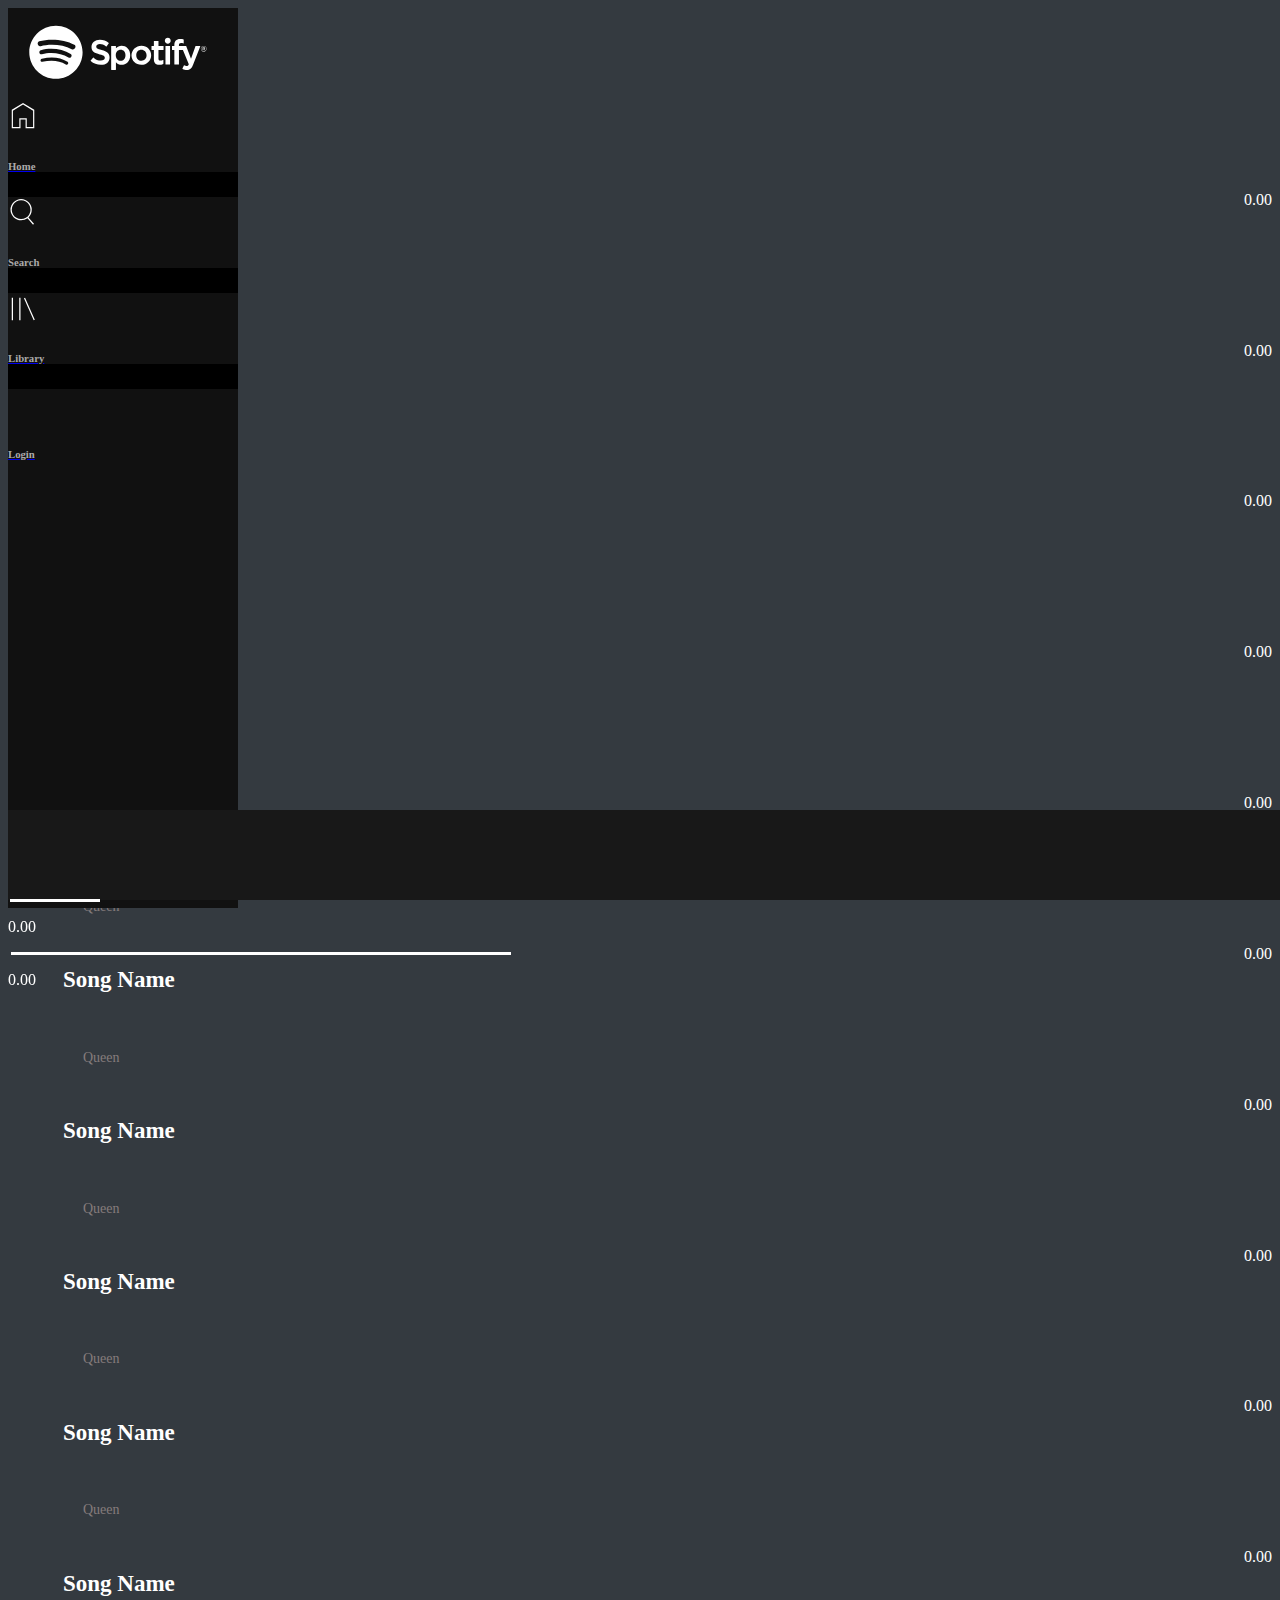
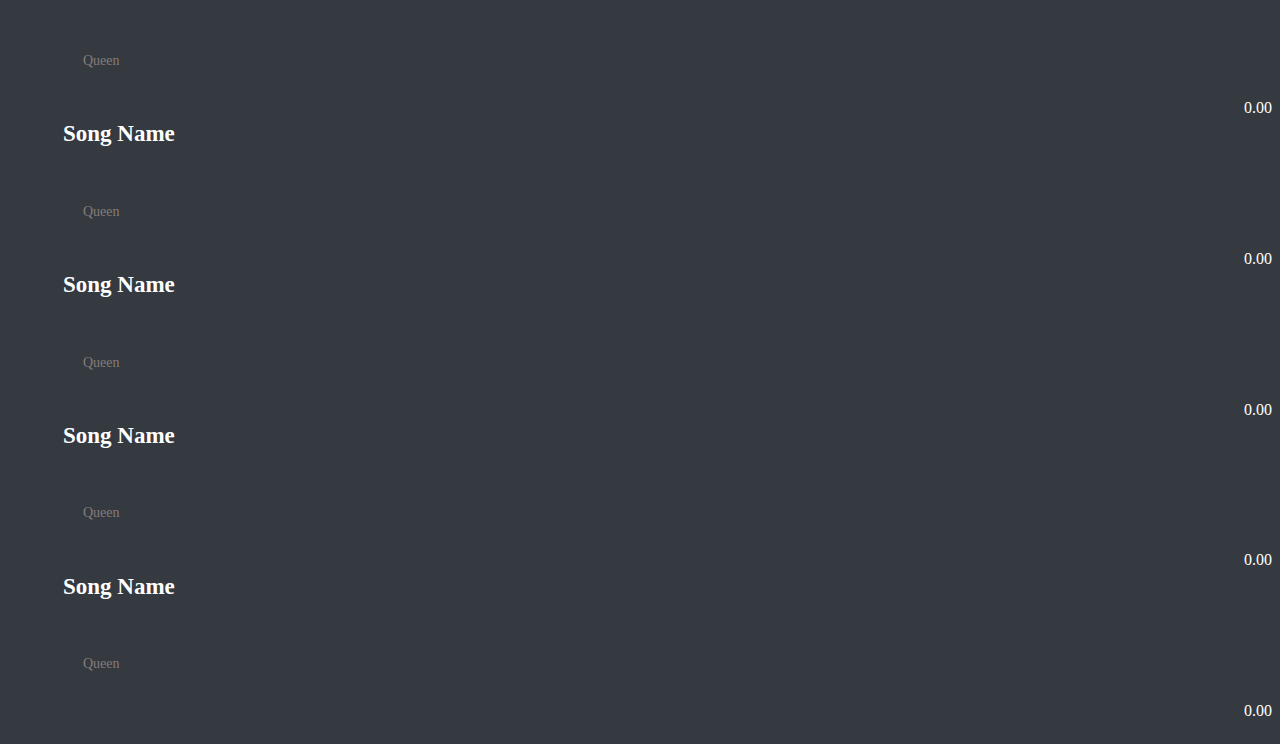
==== album.html @ adc25303 "Update album.html" ====
<!DOCTYPE html>
<html lang="en">
  <head>
    <meta charset="utf-8" />
    <meta
      name="viewport"
      content="width=device-width, initial-scale=1, shrink-to-fit=no"
    />
    <meta name="description" content="" />
    <meta name="author" content="" />

    <title>Albums</title>

    <link
      rel="stylesheet"
      href="https://cdn.jsdelivr.net/npm/bootstrap@4.5.3/dist/css/bootstrap.min.css"
      integrity="sha384-TX8t27EcRE3e/ihU7zmQxVncDAy5uIKz4rEkgIXeMed4M0jlfIDPvg6uqKI2xXr2"
      crossorigin="anonymous"
    />
    <link
      rel="stylesheet"
      href="https://use.fontawesome.com/releases/v5.15.1/css/all.css"
      integrity="sha384-vp86vTRFVJgpjF9jiIGPEEqYqlDwgyBgEF109VFjmqGmIY/Y4HV4d3Gp2irVfcrp"
      crossorigin="anonymous"
    />
    <link rel="stylesheet" href="assets/sidebar-styles.css" />
    <link rel="stylesheet" href="assets/album.css" />
    <link rel="stylesheet" href="assets/footer.css" />

    <link
      rel="icon"
      sizes="32x32"
      type="image/png"
      href="https://open.scdn.co/cdn/images/favicon32.a19b4f5b.png"
    />
  </head>
  <body>
    <div class="d-flex" id="wrapper">
      <!--Sidebar-->
      <div class="bg" id="sidebar-wrapper">
        <div class="sidebar-heading d-flex justify-content-left py-3">
          <svg viewBox="0 0 1134 340" width="180" height="60">
            <path
              d="M8 171c0 92 76 168 168 168s168-76 168-168S268 4 176 4 8 79 8 171zm230 78c-39-24-89-30-147-17-14 2-16-18-4-20 64-15 118-8 162 19 11 7 0 24-11 18zm17-45c-45-28-114-36-167-20-17 5-23-21-7-25 61-18 136-9 188 23 14 9 0 31-14 22zM80 133c-17 6-28-23-9-30 59-18 159-15 221 22 17 9 1 37-17 27-54-32-144-35-195-19zm379 91c-17 0-33-6-47-20-1 0-1 1-1 1l-16 19c-1 1-1 2 0 3 18 16 40 24 64 24 34 0 55-19 55-47 0-24-15-37-50-46-29-7-34-12-34-22s10-16 23-16 25 5 39 15c0 0 1 1 2 1s1-1 1-1l14-20c1-1 1-1 0-2-16-13-35-20-56-20-31 0-53 19-53 46 0 29 20 38 52 46 28 6 32 12 32 22 0 11-10 17-25 17zm95-77v-13c0-1-1-2-2-2h-26c-1 0-2 1-2 2v147c0 1 1 2 2 2h26c1 0 2-1 2-2v-46c10 11 21 16 36 16 27 0 54-21 54-61s-27-60-54-60c-15 0-26 5-36 17zm30 78c-18 0-31-15-31-35s13-34 31-34 30 14 30 34-12 35-30 35zm68-34c0 34 27 60 62 60s62-27 62-61-26-60-61-60-63 27-63 61zm30-1c0-20 13-34 32-34s33 15 33 35-13 34-32 34-33-15-33-35zm140-58v-29c0-1 0-2-1-2h-26c-1 0-2 1-2 2v29h-13c-1 0-2 1-2 2v22c0 1 1 2 2 2h13v58c0 23 11 35 34 35 9 0 18-2 25-6 1 0 1-1 1-2v-21c0-1 0-2-1-2h-2c-5 3-11 4-16 4-8 0-12-4-12-12v-54h30c1 0 2-1 2-2v-22c0-1-1-2-2-2h-30zm129-3c0-11 4-15 13-15 5 0 10 0 15 2h1s1-1 1-2V93c0-1 0-2-1-2-5-2-12-3-22-3-24 0-36 14-36 39v5h-13c-1 0-2 1-2 2v22c0 1 1 2 2 2h13v89c0 1 1 2 2 2h26c1 0 1-1 1-2v-89h25l37 89c-4 9-8 11-14 11-5 0-10-1-15-4h-1l-1 1-9 19c0 1 0 3 1 3 9 5 17 7 27 7 19 0 30-9 39-33l45-116v-2c0-1-1-1-2-1h-27c-1 0-1 1-1 2l-28 78-30-78c0-1-1-2-2-2h-44v-3zm-83 3c-1 0-2 1-2 2v113c0 1 1 2 2 2h26c1 0 1-1 1-2V134c0-1 0-2-1-2h-26zm-6-33c0 10 9 19 19 19s18-9 18-19-8-18-18-18-19 8-19 18zm245 69c10 0 19-8 19-18s-9-18-19-18-18 8-18 18 8 18 18 18zm0-34c9 0 17 7 17 16s-8 16-17 16-16-7-16-16 7-16 16-16zm4 18c3-1 5-3 5-6 0-4-4-6-8-6h-8v19h4v-6h4l4 6h5zm-3-9c2 0 4 1 4 3s-2 3-4 3h-4v-6h4z"
              fill="white"
            ></path>
          </svg>
        </div>
        <div class="list-group list-group-flush">
          <div class="list-group-item list-item bg d-flex justify-content-left">
            <svg class="pb-1 mr-3" viewBox="0 0 512 512" width="30" height="30">
              <path
                d="M 256.274 60.84 L 84.324 166.237 L 84.324 443.063 L 193.27 443.063 L 193.27 293.73 L 320.228 293.73 L 320.228 443.063 L 428.222 443.063 L 428.222 165.476 L 256.274 60.84 Z M 256.274 35.95 L 448.452 149.145 L 448.452 464.395 L 300 464.395 L 300 315.062 L 213.499 315.062 L 213.499 464.395 L 64.095 464.395 L 64.095 150.161 L 256.274 35.95 Z"
                fill="white"
              ></path>
            </svg>
            <a href="index.html"><h6>Home</h6></a>
          </div>
          <div class="list-group-item list-item bg d-flex justify-content-left">
            <svg class="pb-1 mr-3" viewBox="0 0 512 512" width="30" height="30">
              <path
                d="M349.714 347.937l93.714 109.969-16.254 13.969-93.969-109.969q-48.508 36.825-109.207 36.825-36.826 0-70.476-14.349t-57.905-38.603-38.603-57.905-14.349-70.476 14.349-70.476 38.603-57.905 57.905-38.603 70.476-14.349 70.476 14.349 57.905 38.603 38.603 57.905 14.349 70.476q0 37.841-14.73 71.619t-40.889 58.921zM224 377.397q43.428 0 80.254-21.461t58.286-58.286 21.461-80.254-21.461-80.254-58.286-58.285-80.254-21.46-80.254 21.46-58.285 58.285-21.46 80.254 21.46 80.254 58.285 58.286 80.254 21.461z"
                fill="white"
              ></path>
            </svg>
            <h6>Search</h6>
          </div>
          <div class="list-group-item list-item bg d-flex justify-content-left">
            <svg class="pb-1 mr-3" viewBox="0 0 512 512" width="30" height="30">
              <path
                d="M291.301 81.778l166.349 373.587-19.301 8.635-166.349-373.587zM64 463.746v-384h21.334v384h-21.334zM192 463.746v-384h21.334v384h-21.334z"
                fill="white"
              ></path>
            </svg>
            <a href="album.html"><h6>Library</h6></a>
          </div>
          <div class="list-group-item list-item bg d-flex justify-content-left">
            <svg class="pb-1 mr-3" viewBox="0 0 512 512" width="30" height="30">
              <!--placeholder for alignment-->
              <!--path 
                    d="M291.301 81.778l166.349 373.587-19.301 8.635-166.349-373.587zM64 463.746v-384h21.334v384h-21.334zM192 463.746v-384h21.334v384h-21.334z"
                    fill="white"
                  ></path-->
            </svg>
            <a href="form.html"><h6>Login</h6></a>
          </div>
        </div>
      </div>
      <!--endSidebar-->

      <!--mainPage-->

      <div class="container">
        <div class="row ml-5">
          <div class="col-5 ml-5 mt-5">
            <div class="row">
              <div class="col albumCover" style="text-align: center">
                <img
                  src="https://placehold.it/300x300"
                  style="box-shadow: 3px 3px 3px 3px rgb(72, 235, 181)"
                />
                <h2>Queen II <br />(Delux edition 2012)</h2>
                <p style="font-size: 14px; color: #5b615e">Queen</p>
                <button class="button1">Play</button>
                <p style="font-size: 14px; color: #5b615e">1974-26 songs</p>
                <div class="d-inline-flex">
                  <i class="far fa-heart mr-3"></i>
                  <i class="far fa-comment-dots"></i>
                </div>
              </div>
            </div>
          </div>

          <div class="col-5 ml-5 mt-5">
            <ul>
              <li>
                <div class="music-title">
                  <i class="fas fa-music"></i>
                  <h5>Song Name</h5>
                </div>
                <p class="queen">Queen</p>
                <p class="mins">0.00</p>
              </li>
              <li>
                <div class="music-title">
                  <i class="fas fa-music"></i>
                  <h5>Song Name</h5>
                </div>
                <p class="queen">Queen</p>
                <p class="mins">0.00</p>
              </li>
              <li>
                <div class="music-title">
                  <i class="fas fa-music"></i>
                  <h5>Song Name</h5>
                </div>
                <p class="queen">Queen</p>
                <p class="mins">0.00</p>
              </li>
              <li>
                <div class="music-title">
                  <i class="fas fa-music"></i>
                  <h5>Song Name</h5>
                </div>
                <p class="queen">Queen</p>
                <p class="mins">0.00</p>
              </li>
              <li>
                <div class="music-title">
                  <i class="fas fa-music"></i>
                  <h5>Song Name</h5>
                </div>
                <p class="queen">Queen</p>
                <p class="mins">0.00</p>
              </li>
              <li>
                <div class="music-title">
                  <i class="fas fa-music"></i>
                  <h5>Song Name</h5>
                </div>
                <p class="queen">Queen</p>
                <p class="mins">0.00</p>
              </li>
              <li>
                <div class="music-title">
                  <i class="fas fa-music"></i>
                  <h5>Song Name</h5>
                </div>
                <p class="queen">Queen</p>
                <p class="mins">0.00</p>
              </li>
              <li>
                <div class="music-title">
                  <i class="fas fa-music"></i>
                  <h5>Song Name</h5>
                </div>
                <p class="queen">Queen</p>
                <p class="mins">0.00</p>
              </li>
              <li>
                <div class="music-title">
                  <i class="fas fa-music"></i>
                  <h5>Song Name</h5>
                </div>
                <p class="queen">Queen</p>
                <p class="mins">0.00</p>
              </li>
              <li>
                <div class="music-title">
                  <i class="fas fa-music"></i>
                  <h5>Song Name</h5>
                </div>
                <p class="queen">Queen</p>
                <p class="mins">0.00</p>
              </li>
              <li>
                <div class="music-title">
                  <i class="fas fa-music"></i>
                  <h5>Song Name</h5>
                </div>
                <p class="queen">Queen</p>
                <p class="mins">0.00</p>
              </li>
              <li>
                <div class="music-title">
                  <i class="fas fa-music"></i>
                  <h5>Song Name</h5>
                </div>
                <p class="queen">Queen</p>
                <p class="mins">0.00</p>
              </li>
              <li>
                <div class="music-title">
                  <i class="fas fa-music"></i>
                  <h5>Song Name</h5>
                </div>
                <p class="queen">Queen</p>
                <p class="mins">0.00</p>
              </li>
              <li>
                <div class="music-title">
                  <i class="fas fa-music"></i>
                  <h5>Song Name</h5>
                </div>
                <p class="queen">Queen</p>
                <p class="mins">0.00</p>
              </li>
              <li>
                <div class="music-title">
                  <i class="fas fa-music"></i>
                  <h5>Song Name</h5>
                </div>
                <p class="queen">Queen</p>
                <p class="mins">0.00</p>
              </li>
            </ul>
          </div>
        </div>
      </div>
    </div>

    <!--end mainPage-->

    <!--#region footer-->
    <section class="footer-player pt-3">
      <div class="d-flex flex-row justify-content-around mb-0">
        <div class="d-inline-flex p-0 ml-0 mr-auto sneaky">
          <button class="player-buttons">
            <i class="fas fa-volume-up"></i>
          </button>
          <hr class="volume" />
        </div>
        <div class="p-0 align-top">
          <button class="player-buttons">
            <i class="fas fa-random mr-3"></i>
          </button>
          <button class="player-buttons">
            <i class="fas fa-step-backward mr-3"></i>
          </button>
          <button class="player-buttons">
            <i class="far fa-play-circle fa-2x mr-3"></i>
          </button>
          <button class="player-buttons">
            <i class="fas fa-step-forward mr-3"></i>
          </button>
          <button class="player-buttons">
            <i class="fas fa-redo-alt mr-3"></i>
          </button>
        </div>
        <div class="d-inline-flex p-0 pt-2 mr-2 ml-auto">
          <button class="player-buttons">
            <i class="fas fa-volume-up"></i>
          </button>
          <div class="volume"></div>
        </div>
      </div>

      <div class="d-flex flex-row justify-content-center mb-0">
        <div class="p-0 d-inline-flex">
          <p>0.00</p>
          <div class="music-length"></div>
          <p>0.00</p>
        </div>
      </div>
    </section>
    <!--#endregion-->
  </body>
</html>
---- assets/sidebar-styles.css ----
#wrapper {
  overflow-x: hidden;
}

#sidebar-wrapper {
  min-height: 100vh;
  margin-left: -15rem;
  -webkit-transition: margin 0.25s ease-out;
  -moz-transition: margin 0.25s ease-out;
  -o-transition: margin 0.25s ease-out;
  transition: margin 0.25s ease-out;
}

#sidebar-wrapper .sidebar-heading {
  padding: 0.875rem 1.25rem;
  font-size: 1.2rem;
}

#sidebar-wrapper .list-group {
  width: 230px;
}

#page-content-wrapper {
  min-width: 100vw;
}

#wrapper.toggled #sidebar-wrapper {
  margin-left: 0;
}

.list-item:hover {
  border-left: 5px solid #1db954;
}
.bg {
  background-color: #111111 !important;
}

@media (min-width: 768px) {
  #sidebar-wrapper {
    margin-left: 0;
  }

  #page-content-wrapper {
    min-width: 0;
    width: 100%;
  }

  #wrapper.toggled #sidebar-wrapper {
    margin-left: -227px;
  }
}

h6 {
  color: #aba9a9;
}
---- assets/album.css ----
body {
  background-color: #343a40;
}

.list-group-flush,
.list-group-item {
  background-color: black;
  color: white;
}
.music-title {
  display: inline-flex;
}
h2 {
  margin-top: 20px;
  color: rgb(72, 235, 181);
  font-family: fangsong;
  text-shadow: 2px 2px 2px 2px black;
}
ul {
  list-style-type: none;
  color: white;
  font-family: "Font Awesome 5 Free";
  font-size: 15;
}

.button1 {
  width: 250px;
  height: 50px;
  background-color: #288f30;
  border-radius: 20px;
  color: white;
  margin-bottom: 15px;
  transition: 0.5s;
}
.button1:hover {
  background-color: #1d5321;
}
h5 {
  color: rgb(255, 255, 255);
  font-size: 23px;
  transition: 0.3s;
}
h5:hover {
  opacity: 1;
  color: rgb(72, 235, 181);
}

.fas {
  margin-top: 9px;
  margin-right: 15px;
}
.queen {
  font-size: 14px;
  color: #857c7c;
  margin-left: 35px;
}
.mins {
  float: right;
}

/**
 * do not remove
*/

#sidebar-wrapper {
  position: fixed;
}
.albumCover {
  position: fixed;
  margin-left: -430px;
}
---- assets/footer.css ----
/*region footer-player*/
.footer-player {
  position: fixed;
  bottom: 0;
  height: 10vh;
  width: 100%;
  color: white;
  background-color: #181818;
}
.player-buttons {
  /*margin-top: 1rem;*/
  border: none;
  background-color: #181818;
  color: white;
}
/*#region sneaky*/
/* not proud of this but it gets the job done*/
.sneaky {
  opacity: 0;
}

.sneaky * {
  pointer-events: none;
}
/*#endregion**********************************/
.music-length {
  height: 3px;
  width: 500px;
  background-color: white;
  margin-top: 11px;
  margin-right: 3px;
  margin-left: 3px;
}
.volume {
  height: 3px;
  width: 90px;
  background-color: white;
  margin-top: 11px;
  margin-right: 2px;
  margin-left: 2px;
}

h6 {
  color: #aba9a9;
}
/*endregion*/
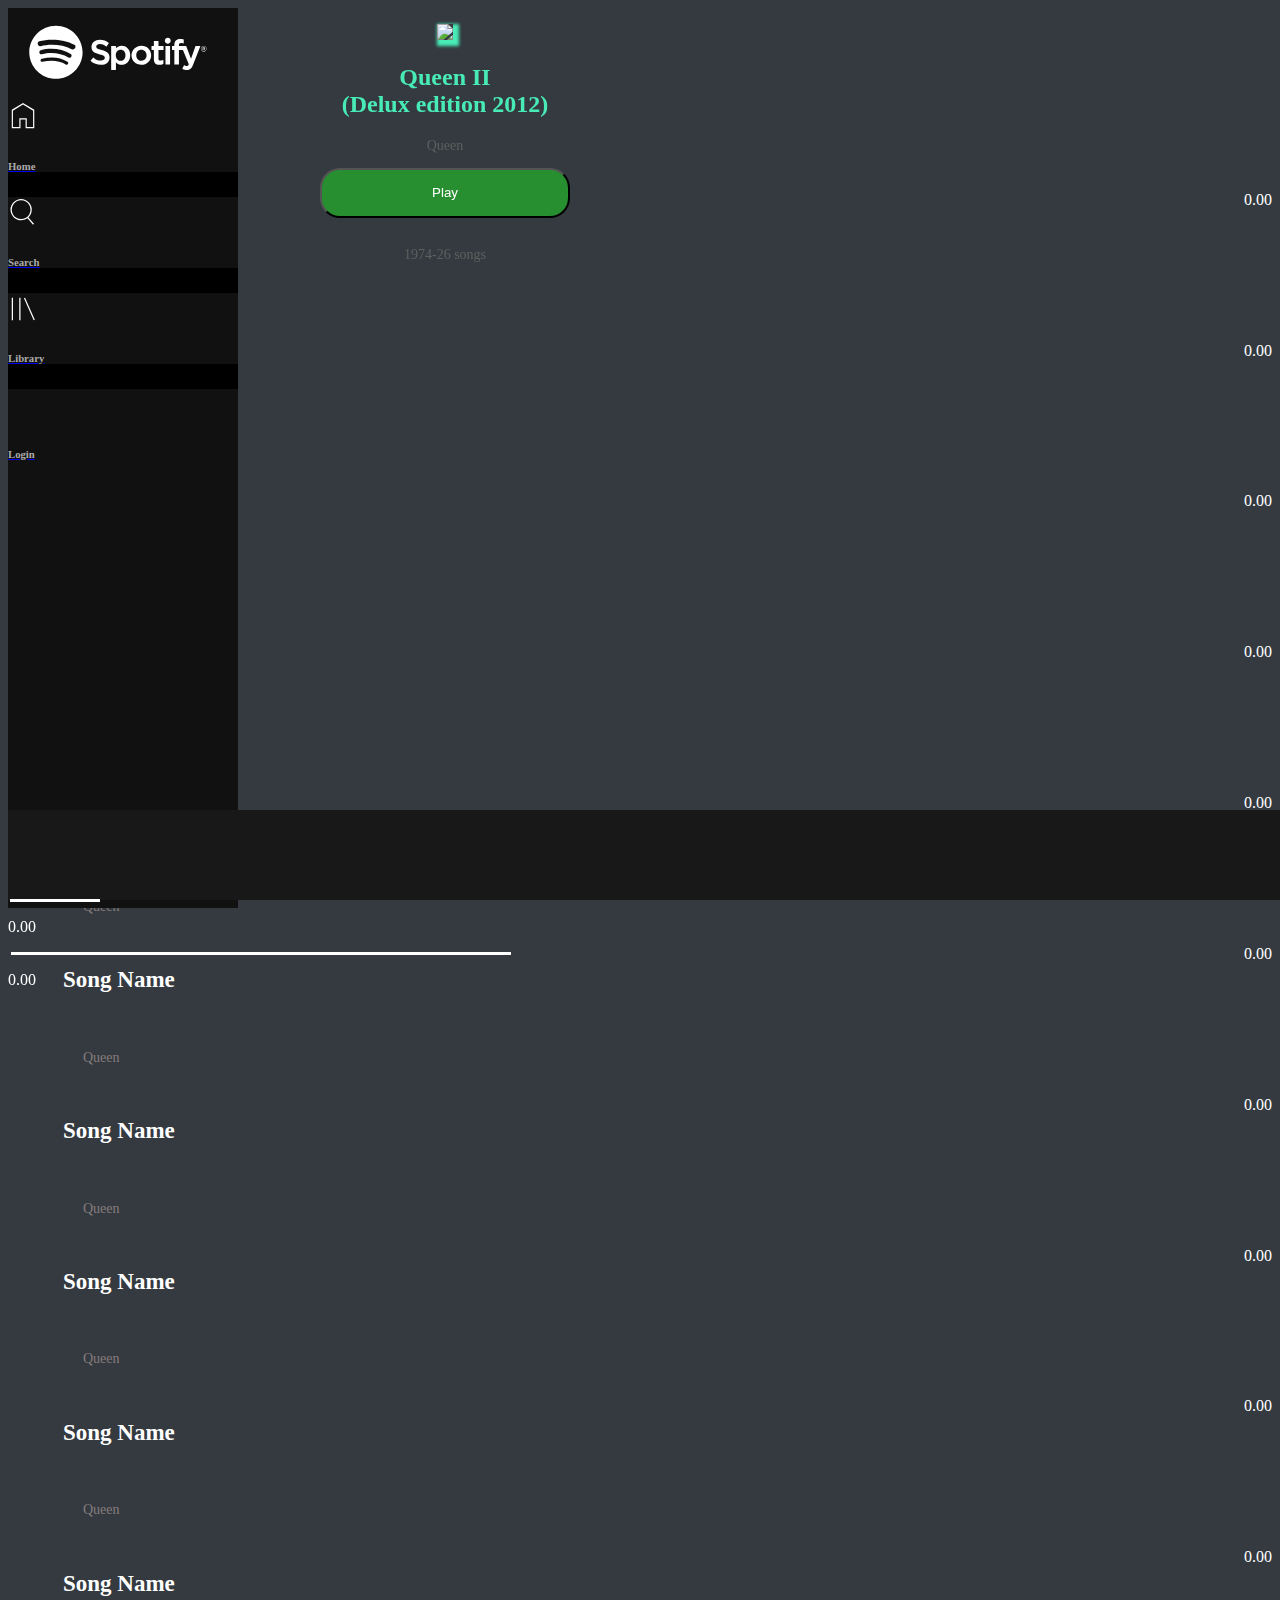
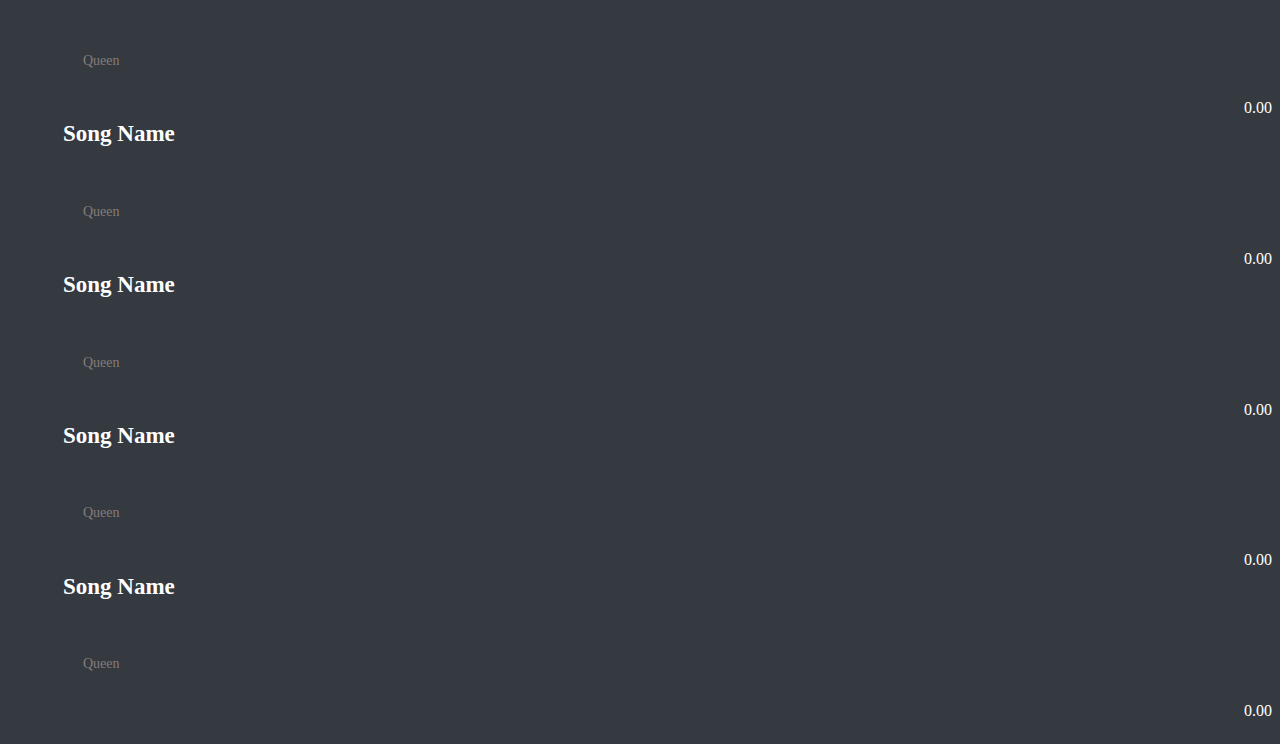
==== commit ed2583e6: "fixed the B.F.D." ====
--- a/album.html
+++ b/album.html
@@ -1,288 +1,288 @@
 <!DOCTYPE html>
 <html lang="en">
-  <head>
-    <meta charset="utf-8" />
-    <meta
-      name="viewport"
-      content="width=device-width, initial-scale=1, shrink-to-fit=no"
-    />
-    <meta name="description" content="" />
-    <meta name="author" content="" />
-
-    <title>Albums</title>
-
-    <link
-      rel="stylesheet"
-      href="https://cdn.jsdelivr.net/npm/bootstrap@4.5.3/dist/css/bootstrap.min.css"
-      integrity="sha384-TX8t27EcRE3e/ihU7zmQxVncDAy5uIKz4rEkgIXeMed4M0jlfIDPvg6uqKI2xXr2"
-      crossorigin="anonymous"
-    />
-    <link
-      rel="stylesheet"
-      href="https://use.fontawesome.com/releases/v5.15.1/css/all.css"
-      integrity="sha384-vp86vTRFVJgpjF9jiIGPEEqYqlDwgyBgEF109VFjmqGmIY/Y4HV4d3Gp2irVfcrp"
-      crossorigin="anonymous"
-    />
-    <link rel="stylesheet" href="assets/sidebar-styles.css" />
-    <link rel="stylesheet" href="assets/album.css" />
-    <link rel="stylesheet" href="assets/footer.css" />
-
-    <link
-      rel="icon"
-      sizes="32x32"
-      type="image/png"
-      href="https://open.scdn.co/cdn/images/favicon32.a19b4f5b.png"
-    />
-  </head>
-  <body>
-    <div class="d-flex" id="wrapper">
-      <!--Sidebar-->
-      <div class="bg" id="sidebar-wrapper">
-        <div class="sidebar-heading d-flex justify-content-left py-3">
-          <svg viewBox="0 0 1134 340" width="180" height="60">
-            <path
-              d="M8 171c0 92 76 168 168 168s168-76 168-168S268 4 176 4 8 79 8 171zm230 78c-39-24-89-30-147-17-14 2-16-18-4-20 64-15 118-8 162 19 11 7 0 24-11 18zm17-45c-45-28-114-36-167-20-17 5-23-21-7-25 61-18 136-9 188 23 14 9 0 31-14 22zM80 133c-17 6-28-23-9-30 59-18 159-15 221 22 17 9 1 37-17 27-54-32-144-35-195-19zm379 91c-17 0-33-6-47-20-1 0-1 1-1 1l-16 19c-1 1-1 2 0 3 18 16 40 24 64 24 34 0 55-19 55-47 0-24-15-37-50-46-29-7-34-12-34-22s10-16 23-16 25 5 39 15c0 0 1 1 2 1s1-1 1-1l14-20c1-1 1-1 0-2-16-13-35-20-56-20-31 0-53 19-53 46 0 29 20 38 52 46 28 6 32 12 32 22 0 11-10 17-25 17zm95-77v-13c0-1-1-2-2-2h-26c-1 0-2 1-2 2v147c0 1 1 2 2 2h26c1 0 2-1 2-2v-46c10 11 21 16 36 16 27 0 54-21 54-61s-27-60-54-60c-15 0-26 5-36 17zm30 78c-18 0-31-15-31-35s13-34 31-34 30 14 30 34-12 35-30 35zm68-34c0 34 27 60 62 60s62-27 62-61-26-60-61-60-63 27-63 61zm30-1c0-20 13-34 32-34s33 15 33 35-13 34-32 34-33-15-33-35zm140-58v-29c0-1 0-2-1-2h-26c-1 0-2 1-2 2v29h-13c-1 0-2 1-2 2v22c0 1 1 2 2 2h13v58c0 23 11 35 34 35 9 0 18-2 25-6 1 0 1-1 1-2v-21c0-1 0-2-1-2h-2c-5 3-11 4-16 4-8 0-12-4-12-12v-54h30c1 0 2-1 2-2v-22c0-1-1-2-2-2h-30zm129-3c0-11 4-15 13-15 5 0 10 0 15 2h1s1-1 1-2V93c0-1 0-2-1-2-5-2-12-3-22-3-24 0-36 14-36 39v5h-13c-1 0-2 1-2 2v22c0 1 1 2 2 2h13v89c0 1 1 2 2 2h26c1 0 1-1 1-2v-89h25l37 89c-4 9-8 11-14 11-5 0-10-1-15-4h-1l-1 1-9 19c0 1 0 3 1 3 9 5 17 7 27 7 19 0 30-9 39-33l45-116v-2c0-1-1-1-2-1h-27c-1 0-1 1-1 2l-28 78-30-78c0-1-1-2-2-2h-44v-3zm-83 3c-1 0-2 1-2 2v113c0 1 1 2 2 2h26c1 0 1-1 1-2V134c0-1 0-2-1-2h-26zm-6-33c0 10 9 19 19 19s18-9 18-19-8-18-18-18-19 8-19 18zm245 69c10 0 19-8 19-18s-9-18-19-18-18 8-18 18 8 18 18 18zm0-34c9 0 17 7 17 16s-8 16-17 16-16-7-16-16 7-16 16-16zm4 18c3-1 5-3 5-6 0-4-4-6-8-6h-8v19h4v-6h4l4 6h5zm-3-9c2 0 4 1 4 3s-2 3-4 3h-4v-6h4z"
-              fill="white"
-            ></path>
-          </svg>
-        </div>
-        <div class="list-group list-group-flush">
-          <div class="list-group-item list-item bg d-flex justify-content-left">
-            <svg class="pb-1 mr-3" viewBox="0 0 512 512" width="30" height="30">
-              <path
-                d="M 256.274 60.84 L 84.324 166.237 L 84.324 443.063 L 193.27 443.063 L 193.27 293.73 L 320.228 293.73 L 320.228 443.063 L 428.222 443.063 L 428.222 165.476 L 256.274 60.84 Z M 256.274 35.95 L 448.452 149.145 L 448.452 464.395 L 300 464.395 L 300 315.062 L 213.499 315.062 L 213.499 464.395 L 64.095 464.395 L 64.095 150.161 L 256.274 35.95 Z"
-                fill="white"
-              ></path>
-            </svg>
-            <a href="index.html"><h6>Home</h6></a>
-          </div>
-          <div class="list-group-item list-item bg d-flex justify-content-left">
-            <svg class="pb-1 mr-3" viewBox="0 0 512 512" width="30" height="30">
-              <path
-                d="M349.714 347.937l93.714 109.969-16.254 13.969-93.969-109.969q-48.508 36.825-109.207 36.825-36.826 0-70.476-14.349t-57.905-38.603-38.603-57.905-14.349-70.476 14.349-70.476 38.603-57.905 57.905-38.603 70.476-14.349 70.476 14.349 57.905 38.603 38.603 57.905 14.349 70.476q0 37.841-14.73 71.619t-40.889 58.921zM224 377.397q43.428 0 80.254-21.461t58.286-58.286 21.461-80.254-21.461-80.254-58.286-58.285-80.254-21.46-80.254 21.46-58.285 58.285-21.46 80.254 21.46 80.254 58.285 58.286 80.254 21.461z"
-                fill="white"
-              ></path>
-            </svg>
-            <h6>Search</h6>
-          </div>
-          <div class="list-group-item list-item bg d-flex justify-content-left">
-            <svg class="pb-1 mr-3" viewBox="0 0 512 512" width="30" height="30">
-              <path
-                d="M291.301 81.778l166.349 373.587-19.301 8.635-166.349-373.587zM64 463.746v-384h21.334v384h-21.334zM192 463.746v-384h21.334v384h-21.334z"
-                fill="white"
-              ></path>
-            </svg>
-            <a href="album.html"><h6>Library</h6></a>
-          </div>
-          <div class="list-group-item list-item bg d-flex justify-content-left">
-            <svg class="pb-1 mr-3" viewBox="0 0 512 512" width="30" height="30">
-              <!--placeholder for alignment-->
-              <!--path 
+	<head>
+		<meta charset="utf-8" />
+		<meta
+			name="viewport"
+			content="width=device-width, initial-scale=1, shrink-to-fit=no"
+		/>
+		<meta name="description" content="" />
+		<meta name="author" content="" />
+
+		<title>Albums</title>
+
+		<link
+			rel="stylesheet"
+			href="https://cdn.jsdelivr.net/npm/bootstrap@4.5.3/dist/css/bootstrap.min.css"
+			integrity="sha384-TX8t27EcRE3e/ihU7zmQxVncDAy5uIKz4rEkgIXeMed4M0jlfIDPvg6uqKI2xXr2"
+			crossorigin="anonymous"
+		/>
+		<link
+			rel="stylesheet"
+			href="https://use.fontawesome.com/releases/v5.15.1/css/all.css"
+			integrity="sha384-vp86vTRFVJgpjF9jiIGPEEqYqlDwgyBgEF109VFjmqGmIY/Y4HV4d3Gp2irVfcrp"
+			crossorigin="anonymous"
+		/>
+		<link rel="stylesheet" href="assets/sidebar-styles.css" />
+		<link rel="stylesheet" href="assets/album.css" />
+		<link rel="stylesheet" href="assets/footer.css" />
+
+		<link
+			rel="icon"
+			sizes="32x32"
+			type="image/png"
+			href="https://open.scdn.co/cdn/images/favicon32.a19b4f5b.png"
+		/>
+	</head>
+	<body>
+		<div class="d-flex" id="wrapper">
+			<!--Sidebar-->
+			<div class="bg" id="sidebar-wrapper">
+				<div class="sidebar-heading d-flex justify-content-left py-3">
+					<svg viewBox="0 0 1134 340" width="180" height="60">
+						<path
+							d="M8 171c0 92 76 168 168 168s168-76 168-168S268 4 176 4 8 79 8 171zm230 78c-39-24-89-30-147-17-14 2-16-18-4-20 64-15 118-8 162 19 11 7 0 24-11 18zm17-45c-45-28-114-36-167-20-17 5-23-21-7-25 61-18 136-9 188 23 14 9 0 31-14 22zM80 133c-17 6-28-23-9-30 59-18 159-15 221 22 17 9 1 37-17 27-54-32-144-35-195-19zm379 91c-17 0-33-6-47-20-1 0-1 1-1 1l-16 19c-1 1-1 2 0 3 18 16 40 24 64 24 34 0 55-19 55-47 0-24-15-37-50-46-29-7-34-12-34-22s10-16 23-16 25 5 39 15c0 0 1 1 2 1s1-1 1-1l14-20c1-1 1-1 0-2-16-13-35-20-56-20-31 0-53 19-53 46 0 29 20 38 52 46 28 6 32 12 32 22 0 11-10 17-25 17zm95-77v-13c0-1-1-2-2-2h-26c-1 0-2 1-2 2v147c0 1 1 2 2 2h26c1 0 2-1 2-2v-46c10 11 21 16 36 16 27 0 54-21 54-61s-27-60-54-60c-15 0-26 5-36 17zm30 78c-18 0-31-15-31-35s13-34 31-34 30 14 30 34-12 35-30 35zm68-34c0 34 27 60 62 60s62-27 62-61-26-60-61-60-63 27-63 61zm30-1c0-20 13-34 32-34s33 15 33 35-13 34-32 34-33-15-33-35zm140-58v-29c0-1 0-2-1-2h-26c-1 0-2 1-2 2v29h-13c-1 0-2 1-2 2v22c0 1 1 2 2 2h13v58c0 23 11 35 34 35 9 0 18-2 25-6 1 0 1-1 1-2v-21c0-1 0-2-1-2h-2c-5 3-11 4-16 4-8 0-12-4-12-12v-54h30c1 0 2-1 2-2v-22c0-1-1-2-2-2h-30zm129-3c0-11 4-15 13-15 5 0 10 0 15 2h1s1-1 1-2V93c0-1 0-2-1-2-5-2-12-3-22-3-24 0-36 14-36 39v5h-13c-1 0-2 1-2 2v22c0 1 1 2 2 2h13v89c0 1 1 2 2 2h26c1 0 1-1 1-2v-89h25l37 89c-4 9-8 11-14 11-5 0-10-1-15-4h-1l-1 1-9 19c0 1 0 3 1 3 9 5 17 7 27 7 19 0 30-9 39-33l45-116v-2c0-1-1-1-2-1h-27c-1 0-1 1-1 2l-28 78-30-78c0-1-1-2-2-2h-44v-3zm-83 3c-1 0-2 1-2 2v113c0 1 1 2 2 2h26c1 0 1-1 1-2V134c0-1 0-2-1-2h-26zm-6-33c0 10 9 19 19 19s18-9 18-19-8-18-18-18-19 8-19 18zm245 69c10 0 19-8 19-18s-9-18-19-18-18 8-18 18 8 18 18 18zm0-34c9 0 17 7 17 16s-8 16-17 16-16-7-16-16 7-16 16-16zm4 18c3-1 5-3 5-6 0-4-4-6-8-6h-8v19h4v-6h4l4 6h5zm-3-9c2 0 4 1 4 3s-2 3-4 3h-4v-6h4z"
+							fill="white"
+						></path>
+					</svg>
+				</div>
+				<div class="list-group list-group-flush">
+					<div class="list-group-item list-item bg d-flex justify-content-left">
+						<svg class="pb-1 mr-3" viewBox="0 0 512 512" width="30" height="30">
+							<path
+								d="M 256.274 60.84 L 84.324 166.237 L 84.324 443.063 L 193.27 443.063 L 193.27 293.73 L 320.228 293.73 L 320.228 443.063 L 428.222 443.063 L 428.222 165.476 L 256.274 60.84 Z M 256.274 35.95 L 448.452 149.145 L 448.452 464.395 L 300 464.395 L 300 315.062 L 213.499 315.062 L 213.499 464.395 L 64.095 464.395 L 64.095 150.161 L 256.274 35.95 Z"
+								fill="white"
+							></path>
+						</svg>
+						<a href="index.html"><h6>Home</h6></a>
+					</div>
+					<div class="list-group-item list-item bg d-flex justify-content-left">
+						<svg class="pb-1 mr-3" viewBox="0 0 512 512" width="30" height="30">
+							<path
+								d="M349.714 347.937l93.714 109.969-16.254 13.969-93.969-109.969q-48.508 36.825-109.207 36.825-36.826 0-70.476-14.349t-57.905-38.603-38.603-57.905-14.349-70.476 14.349-70.476 38.603-57.905 57.905-38.603 70.476-14.349 70.476 14.349 57.905 38.603 38.603 57.905 14.349 70.476q0 37.841-14.73 71.619t-40.889 58.921zM224 377.397q43.428 0 80.254-21.461t58.286-58.286 21.461-80.254-21.461-80.254-58.286-58.285-80.254-21.46-80.254 21.46-58.285 58.285-21.46 80.254 21.46 80.254 58.285 58.286 80.254 21.461z"
+								fill="white"
+							></path>
+						</svg>
+						<a href="index.html?artist"><h6>Search</h6></a>
+					</div>
+					<div class="list-group-item list-item bg d-flex justify-content-left">
+						<svg class="pb-1 mr-3" viewBox="0 0 512 512" width="30" height="30">
+							<path
+								d="M291.301 81.778l166.349 373.587-19.301 8.635-166.349-373.587zM64 463.746v-384h21.334v384h-21.334zM192 463.746v-384h21.334v384h-21.334z"
+								fill="white"
+							></path>
+						</svg>
+						<a href="album.html"><h6>Library</h6></a>
+					</div>
+					<div class="list-group-item list-item bg d-flex justify-content-left">
+						<svg class="pb-1 mr-3" viewBox="0 0 512 512" width="30" height="30">
+							<!--placeholder for alignment-->
+							<!--path 
                     d="M291.301 81.778l166.349 373.587-19.301 8.635-166.349-373.587zM64 463.746v-384h21.334v384h-21.334zM192 463.746v-384h21.334v384h-21.334z"
                     fill="white"
                   ></path-->
-            </svg>
-            <a href="form.html"><h6>Login</h6></a>
-          </div>
-        </div>
-      </div>
-      <!--endSidebar-->
-
-      <!--mainPage-->
-
-      <div class="container">
-        <div class="row ml-5">
-          <div class="col-5 ml-5 mt-5">
-            <div class="row">
-              <div class="col albumCover" style="text-align: center">
-                <img
-                  src="https://placehold.it/300x300"
-                  style="box-shadow: 3px 3px 3px 3px rgb(72, 235, 181)"
-                />
-                <h2>Queen II <br />(Delux edition 2012)</h2>
-                <p style="font-size: 14px; color: #5b615e">Queen</p>
-                <button class="button1">Play</button>
-                <p style="font-size: 14px; color: #5b615e">1974-26 songs</p>
-                <div class="d-inline-flex">
-                  <i class="far fa-heart mr-3"></i>
-                  <i class="far fa-comment-dots"></i>
-                </div>
-              </div>
-            </div>
-          </div>
-
-          <div class="col-5 ml-5 mt-5">
-            <ul>
-              <li>
-                <div class="music-title">
-                  <i class="fas fa-music"></i>
-                  <h5>Song Name</h5>
-                </div>
-                <p class="queen">Queen</p>
-                <p class="mins">0.00</p>
-              </li>
-              <li>
-                <div class="music-title">
-                  <i class="fas fa-music"></i>
-                  <h5>Song Name</h5>
-                </div>
-                <p class="queen">Queen</p>
-                <p class="mins">0.00</p>
-              </li>
-              <li>
-                <div class="music-title">
-                  <i class="fas fa-music"></i>
-                  <h5>Song Name</h5>
-                </div>
-                <p class="queen">Queen</p>
-                <p class="mins">0.00</p>
-              </li>
-              <li>
-                <div class="music-title">
-                  <i class="fas fa-music"></i>
-                  <h5>Song Name</h5>
-                </div>
-                <p class="queen">Queen</p>
-                <p class="mins">0.00</p>
-              </li>
-              <li>
-                <div class="music-title">
-                  <i class="fas fa-music"></i>
-                  <h5>Song Name</h5>
-                </div>
-                <p class="queen">Queen</p>
-                <p class="mins">0.00</p>
-              </li>
-              <li>
-                <div class="music-title">
-                  <i class="fas fa-music"></i>
-                  <h5>Song Name</h5>
-                </div>
-                <p class="queen">Queen</p>
-                <p class="mins">0.00</p>
-              </li>
-              <li>
-                <div class="music-title">
-                  <i class="fas fa-music"></i>
-                  <h5>Song Name</h5>
-                </div>
-                <p class="queen">Queen</p>
-                <p class="mins">0.00</p>
-              </li>
-              <li>
-                <div class="music-title">
-                  <i class="fas fa-music"></i>
-                  <h5>Song Name</h5>
-                </div>
-                <p class="queen">Queen</p>
-                <p class="mins">0.00</p>
-              </li>
-              <li>
-                <div class="music-title">
-                  <i class="fas fa-music"></i>
-                  <h5>Song Name</h5>
-                </div>
-                <p class="queen">Queen</p>
-                <p class="mins">0.00</p>
-              </li>
-              <li>
-                <div class="music-title">
-                  <i class="fas fa-music"></i>
-                  <h5>Song Name</h5>
-                </div>
-                <p class="queen">Queen</p>
-                <p class="mins">0.00</p>
-              </li>
-              <li>
-                <div class="music-title">
-                  <i class="fas fa-music"></i>
-                  <h5>Song Name</h5>
-                </div>
-                <p class="queen">Queen</p>
-                <p class="mins">0.00</p>
-              </li>
-              <li>
-                <div class="music-title">
-                  <i class="fas fa-music"></i>
-                  <h5>Song Name</h5>
-                </div>
-                <p class="queen">Queen</p>
-                <p class="mins">0.00</p>
-              </li>
-              <li>
-                <div class="music-title">
-                  <i class="fas fa-music"></i>
-                  <h5>Song Name</h5>
-                </div>
-                <p class="queen">Queen</p>
-                <p class="mins">0.00</p>
-              </li>
-              <li>
-                <div class="music-title">
-                  <i class="fas fa-music"></i>
-                  <h5>Song Name</h5>
-                </div>
-                <p class="queen">Queen</p>
-                <p class="mins">0.00</p>
-              </li>
-              <li>
-                <div class="music-title">
-                  <i class="fas fa-music"></i>
-                  <h5>Song Name</h5>
-                </div>
-                <p class="queen">Queen</p>
-                <p class="mins">0.00</p>
-              </li>
-            </ul>
-          </div>
-        </div>
-      </div>
-    </div>
-
-    <!--end mainPage-->
-
-    <!--#region footer-->
-    <section class="footer-player pt-3">
-      <div class="d-flex flex-row justify-content-around mb-0">
-        <div class="d-inline-flex p-0 ml-0 mr-auto sneaky">
-          <button class="player-buttons">
-            <i class="fas fa-volume-up"></i>
-          </button>
-          <hr class="volume" />
-        </div>
-        <div class="p-0 align-top">
-          <button class="player-buttons">
-            <i class="fas fa-random mr-3"></i>
-          </button>
-          <button class="player-buttons">
-            <i class="fas fa-step-backward mr-3"></i>
-          </button>
-          <button class="player-buttons">
-            <i class="far fa-play-circle fa-2x mr-3"></i>
-          </button>
-          <button class="player-buttons">
-            <i class="fas fa-step-forward mr-3"></i>
-          </button>
-          <button class="player-buttons">
-            <i class="fas fa-redo-alt mr-3"></i>
-          </button>
-        </div>
-        <div class="d-inline-flex p-0 pt-2 mr-2 ml-auto">
-          <button class="player-buttons">
-            <i class="fas fa-volume-up"></i>
-          </button>
-          <div class="volume"></div>
-        </div>
-      </div>
-
-      <div class="d-flex flex-row justify-content-center mb-0">
-        <div class="p-0 d-inline-flex">
-          <p>0.00</p>
-          <div class="music-length"></div>
-          <p>0.00</p>
-        </div>
-      </div>
-    </section>
-    <!--#endregion-->
-  </body>
+						</svg>
+						<a href="form.html"><h6>Login</h6></a>
+					</div>
+				</div>
+			</div>
+			<!--endSidebar-->
+
+			<!--mainPage-->
+
+			<div class="container album-body">
+				<div class="row">
+					<div class="col-5 ml-5 mt-5">
+						<div class="row">
+							<div class="col albumCover" style="text-align: center">
+								<img
+									src="https://placehold.it/300x300"
+									style="box-shadow: 3px 3px 3px 3px rgb(72, 235, 181)"
+								/>
+								<h2>Queen II <br />(Delux edition 2012)</h2>
+								<p style="font-size: 14px; color: #5b615e">Queen</p>
+								<button class="button1">Play</button>
+								<p style="font-size: 14px; color: #5b615e">1974-26 songs</p>
+								<div class="d-inline-flex">
+									<i class="far fa-heart mr-3"></i>
+									<i class="far fa-comment-dots"></i>
+								</div>
+							</div>
+						</div>
+					</div>
+
+					<div class="col-5 ml-5 mt-5">
+						<ul>
+							<li>
+								<div class="music-title">
+									<i class="fas fa-music"></i>
+									<h5>Song Name</h5>
+								</div>
+								<p class="queen">Queen</p>
+								<p class="mins">0.00</p>
+							</li>
+							<li>
+								<div class="music-title">
+									<i class="fas fa-music"></i>
+									<h5>Song Name</h5>
+								</div>
+								<p class="queen">Queen</p>
+								<p class="mins">0.00</p>
+							</li>
+							<li>
+								<div class="music-title">
+									<i class="fas fa-music"></i>
+									<h5>Song Name</h5>
+								</div>
+								<p class="queen">Queen</p>
+								<p class="mins">0.00</p>
+							</li>
+							<li>
+								<div class="music-title">
+									<i class="fas fa-music"></i>
+									<h5>Song Name</h5>
+								</div>
+								<p class="queen">Queen</p>
+								<p class="mins">0.00</p>
+							</li>
+							<li>
+								<div class="music-title">
+									<i class="fas fa-music"></i>
+									<h5>Song Name</h5>
+								</div>
+								<p class="queen">Queen</p>
+								<p class="mins">0.00</p>
+							</li>
+							<li>
+								<div class="music-title">
+									<i class="fas fa-music"></i>
+									<h5>Song Name</h5>
+								</div>
+								<p class="queen">Queen</p>
+								<p class="mins">0.00</p>
+							</li>
+							<li>
+								<div class="music-title">
+									<i class="fas fa-music"></i>
+									<h5>Song Name</h5>
+								</div>
+								<p class="queen">Queen</p>
+								<p class="mins">0.00</p>
+							</li>
+							<li>
+								<div class="music-title">
+									<i class="fas fa-music"></i>
+									<h5>Song Name</h5>
+								</div>
+								<p class="queen">Queen</p>
+								<p class="mins">0.00</p>
+							</li>
+							<li>
+								<div class="music-title">
+									<i class="fas fa-music"></i>
+									<h5>Song Name</h5>
+								</div>
+								<p class="queen">Queen</p>
+								<p class="mins">0.00</p>
+							</li>
+							<li>
+								<div class="music-title">
+									<i class="fas fa-music"></i>
+									<h5>Song Name</h5>
+								</div>
+								<p class="queen">Queen</p>
+								<p class="mins">0.00</p>
+							</li>
+							<li>
+								<div class="music-title">
+									<i class="fas fa-music"></i>
+									<h5>Song Name</h5>
+								</div>
+								<p class="queen">Queen</p>
+								<p class="mins">0.00</p>
+							</li>
+							<li>
+								<div class="music-title">
+									<i class="fas fa-music"></i>
+									<h5>Song Name</h5>
+								</div>
+								<p class="queen">Queen</p>
+								<p class="mins">0.00</p>
+							</li>
+							<li>
+								<div class="music-title">
+									<i class="fas fa-music"></i>
+									<h5>Song Name</h5>
+								</div>
+								<p class="queen">Queen</p>
+								<p class="mins">0.00</p>
+							</li>
+							<li>
+								<div class="music-title">
+									<i class="fas fa-music"></i>
+									<h5>Song Name</h5>
+								</div>
+								<p class="queen">Queen</p>
+								<p class="mins">0.00</p>
+							</li>
+							<li>
+								<div class="music-title">
+									<i class="fas fa-music"></i>
+									<h5>Song Name</h5>
+								</div>
+								<p class="queen">Queen</p>
+								<p class="mins">0.00</p>
+							</li>
+						</ul>
+					</div>
+				</div>
+			</div>
+		</div>
+
+		<!--end mainPage-->
+
+		<!--#region footer-->
+		<section class="footer-player pt-3">
+			<div class="d-flex flex-row justify-content-around mb-0">
+				<div class="d-inline-flex p-0 ml-0 mr-auto sneaky">
+					<button class="player-buttons">
+						<i class="fas fa-volume-up"></i>
+					</button>
+					<hr class="volume" />
+				</div>
+				<div class="p-0 align-top">
+					<button class="player-buttons">
+						<i class="fas fa-random mr-3"></i>
+					</button>
+					<button class="player-buttons">
+						<i class="fas fa-step-backward mr-3"></i>
+					</button>
+					<button class="player-buttons">
+						<i class="far fa-play-circle fa-2x mr-3"></i>
+					</button>
+					<button class="player-buttons">
+						<i class="fas fa-step-forward mr-3"></i>
+					</button>
+					<button class="player-buttons">
+						<i class="fas fa-redo-alt mr-3"></i>
+					</button>
+				</div>
+				<div class="d-inline-flex p-0 pt-2 mr-2 ml-auto">
+					<button class="player-buttons">
+						<i class="fas fa-volume-up"></i>
+					</button>
+					<div class="volume"></div>
+				</div>
+			</div>
+
+			<div class="d-flex flex-row justify-content-center mb-0">
+				<div class="p-0 d-inline-flex">
+					<p>0.00</p>
+					<div class="music-length"></div>
+					<p>0.00</p>
+				</div>
+			</div>
+		</section>
+		<!--#endregion-->
+	</body>
 </html>
--- a/assets/album.css
+++ b/assets/album.css
@@ -1,61 +1,61 @@
 body {
-  background-color: #343a40;
+	background-color: #343a40;
 }
 
 .list-group-flush,
 .list-group-item {
-  background-color: black;
-  color: white;
+	background-color: black;
+	color: white;
 }
 .music-title {
-  display: inline-flex;
+	display: inline-flex;
 }
 h2 {
-  margin-top: 20px;
-  color: rgb(72, 235, 181);
-  font-family: fangsong;
-  text-shadow: 2px 2px 2px 2px black;
+	margin-top: 20px;
+	color: rgb(72, 235, 181);
+	font-family: fangsong;
+	text-shadow: 2px 2px 2px 2px black;
 }
 ul {
-  list-style-type: none;
-  color: white;
-  font-family: "Font Awesome 5 Free";
-  font-size: 15;
+	list-style-type: none;
+	color: white;
+	font-family: "Font Awesome 5 Free";
+	font-size: 15;
 }
 
 .button1 {
-  width: 250px;
-  height: 50px;
-  background-color: #288f30;
-  border-radius: 20px;
-  color: white;
-  margin-bottom: 15px;
-  transition: 0.5s;
+	width: 250px;
+	height: 50px;
+	background-color: #288f30;
+	border-radius: 20px;
+	color: white;
+	margin-bottom: 15px;
+	transition: 0.5s;
 }
 .button1:hover {
-  background-color: #1d5321;
+	background-color: #1d5321;
 }
 h5 {
-  color: rgb(255, 255, 255);
-  font-size: 23px;
-  transition: 0.3s;
+	color: rgb(255, 255, 255);
+	font-size: 23px;
+	transition: 0.3s;
 }
 h5:hover {
-  opacity: 1;
-  color: rgb(72, 235, 181);
+	opacity: 1;
+	color: rgb(72, 235, 181);
 }
 
 .fas {
-  margin-top: 9px;
-  margin-right: 15px;
+	margin-top: 9px;
+	margin-right: 15px;
 }
 .queen {
-  font-size: 14px;
-  color: #857c7c;
-  margin-left: 35px;
+	font-size: 14px;
+	color: #857c7c;
+	margin-left: 35px;
 }
 .mins {
-  float: right;
+	float: right;
 }
 
 /**
@@ -63,9 +63,15 @@
 */
 
 #sidebar-wrapper {
-  position: fixed;
+	position: fixed;
 }
+
+.album-body {
+	left: 30%;
+}
+
 .albumCover {
-  position: fixed;
-  margin-left: -430px;
+	width: fit-content;
+	position: fixed;
+	left: 25%;
 }
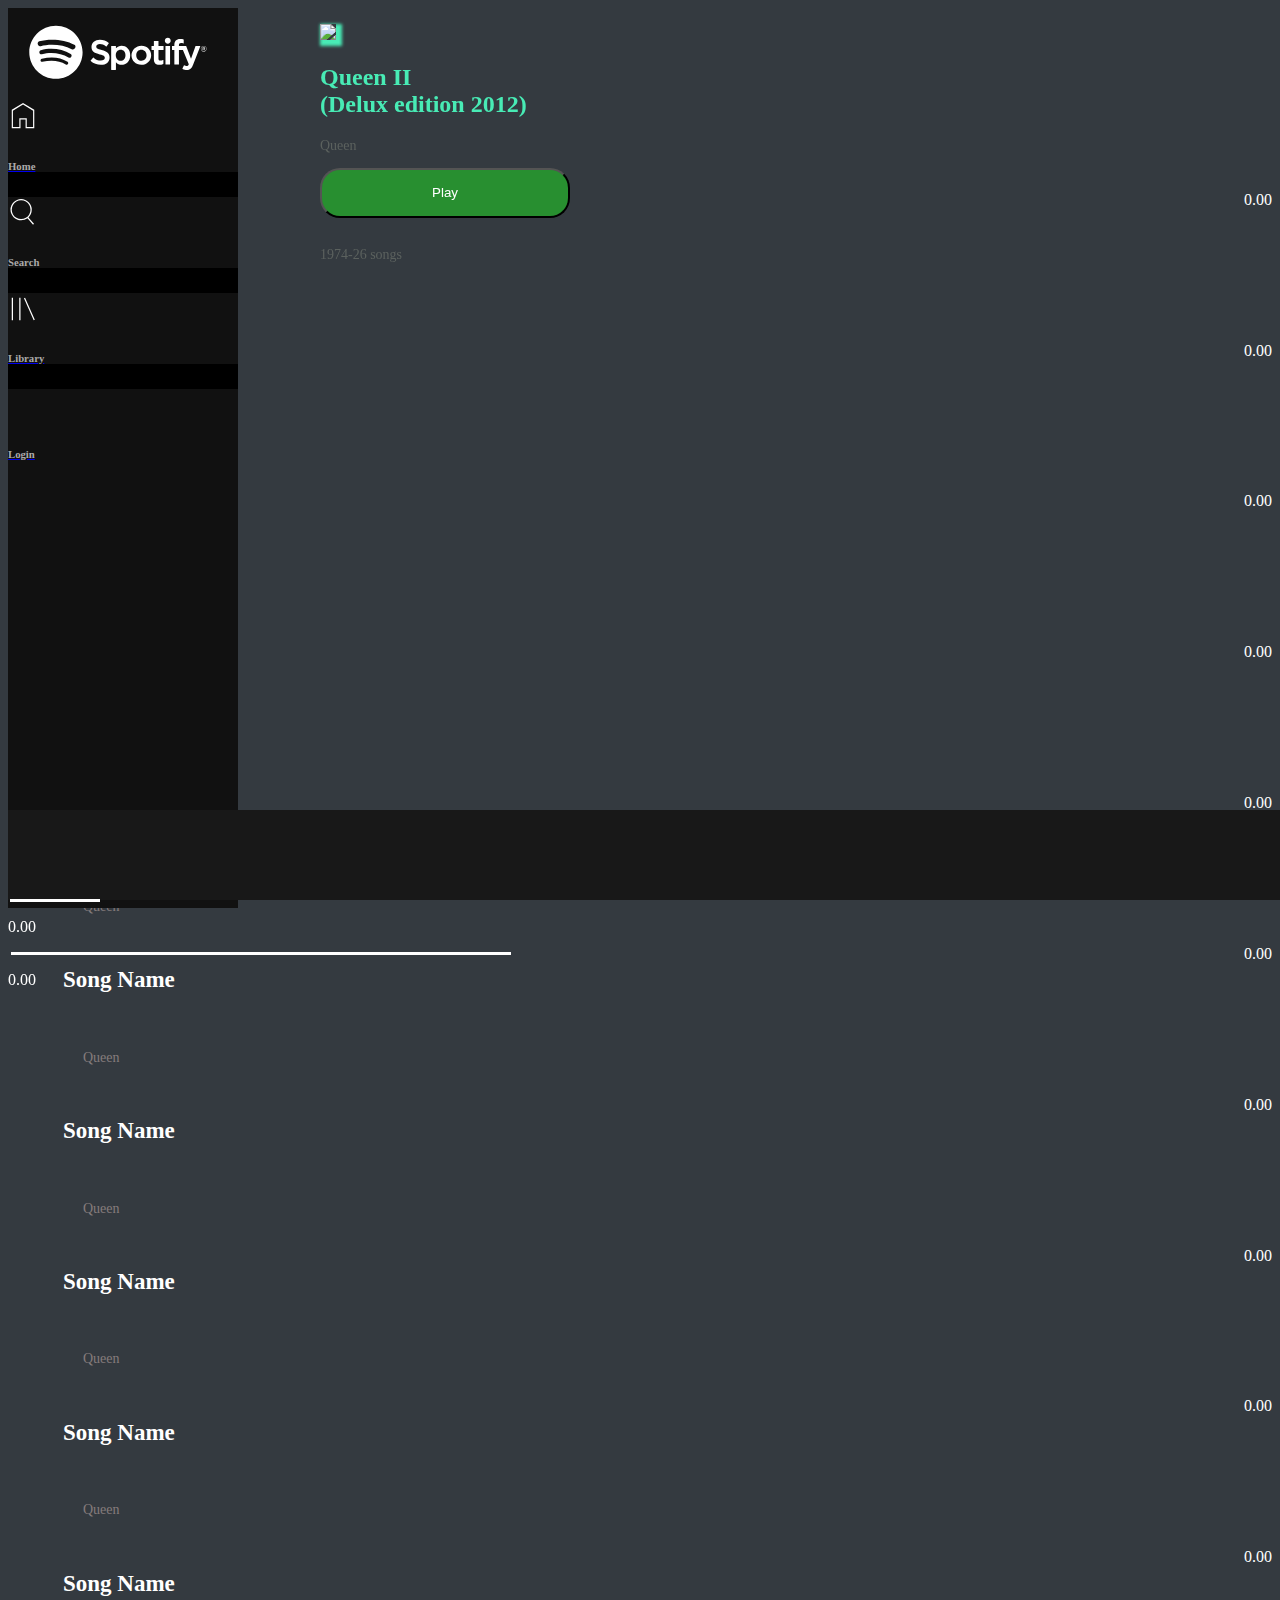
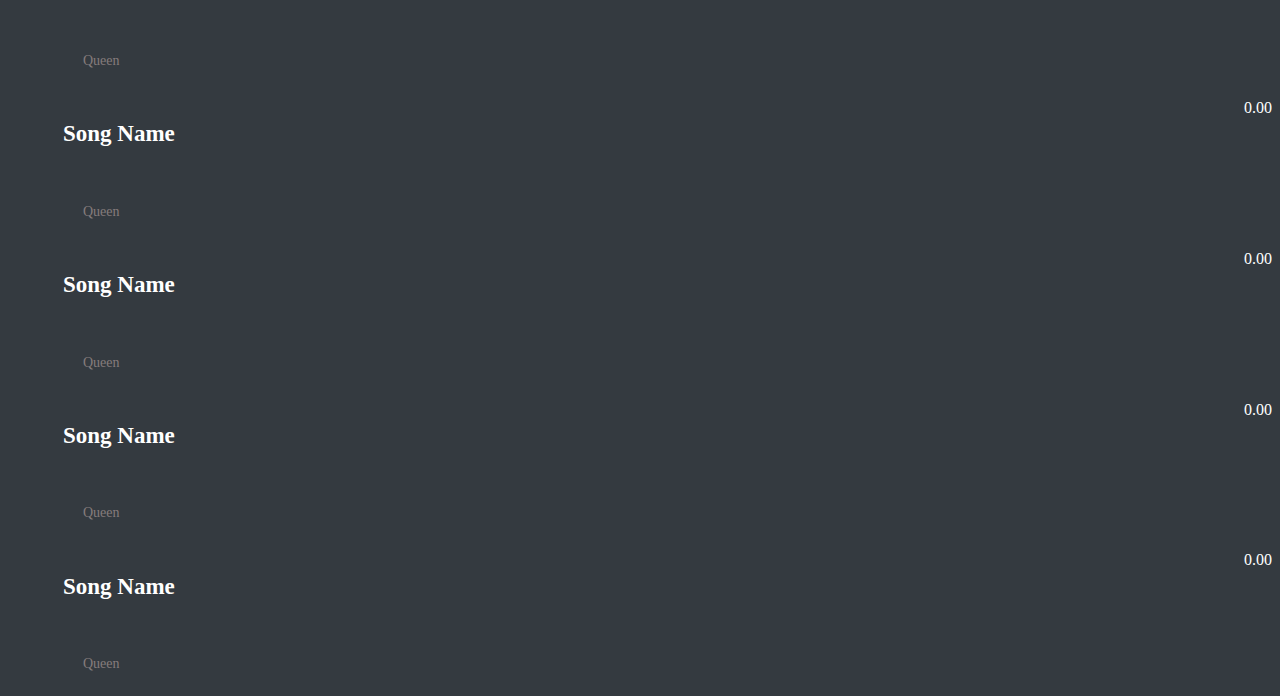
==== commit cfa1848d: "Update album.html" ====
--- a/album.html
+++ b/album.html
@@ -1,288 +1,286 @@
 <!DOCTYPE html>
 <html lang="en">
-	<head>
-		<meta charset="utf-8" />
-		<meta
-			name="viewport"
-			content="width=device-width, initial-scale=1, shrink-to-fit=no"
-		/>
-		<meta name="description" content="" />
-		<meta name="author" content="" />
-
-		<title>Albums</title>
-
-		<link
-			rel="stylesheet"
-			href="https://cdn.jsdelivr.net/npm/bootstrap@4.5.3/dist/css/bootstrap.min.css"
-			integrity="sha384-TX8t27EcRE3e/ihU7zmQxVncDAy5uIKz4rEkgIXeMed4M0jlfIDPvg6uqKI2xXr2"
-			crossorigin="anonymous"
-		/>
-		<link
-			rel="stylesheet"
-			href="https://use.fontawesome.com/releases/v5.15.1/css/all.css"
-			integrity="sha384-vp86vTRFVJgpjF9jiIGPEEqYqlDwgyBgEF109VFjmqGmIY/Y4HV4d3Gp2irVfcrp"
-			crossorigin="anonymous"
-		/>
-		<link rel="stylesheet" href="assets/sidebar-styles.css" />
-		<link rel="stylesheet" href="assets/album.css" />
-		<link rel="stylesheet" href="assets/footer.css" />
-
-		<link
-			rel="icon"
-			sizes="32x32"
-			type="image/png"
-			href="https://open.scdn.co/cdn/images/favicon32.a19b4f5b.png"
-		/>
-	</head>
-	<body>
-		<div class="d-flex" id="wrapper">
-			<!--Sidebar-->
-			<div class="bg" id="sidebar-wrapper">
-				<div class="sidebar-heading d-flex justify-content-left py-3">
-					<svg viewBox="0 0 1134 340" width="180" height="60">
-						<path
-							d="M8 171c0 92 76 168 168 168s168-76 168-168S268 4 176 4 8 79 8 171zm230 78c-39-24-89-30-147-17-14 2-16-18-4-20 64-15 118-8 162 19 11 7 0 24-11 18zm17-45c-45-28-114-36-167-20-17 5-23-21-7-25 61-18 136-9 188 23 14 9 0 31-14 22zM80 133c-17 6-28-23-9-30 59-18 159-15 221 22 17 9 1 37-17 27-54-32-144-35-195-19zm379 91c-17 0-33-6-47-20-1 0-1 1-1 1l-16 19c-1 1-1 2 0 3 18 16 40 24 64 24 34 0 55-19 55-47 0-24-15-37-50-46-29-7-34-12-34-22s10-16 23-16 25 5 39 15c0 0 1 1 2 1s1-1 1-1l14-20c1-1 1-1 0-2-16-13-35-20-56-20-31 0-53 19-53 46 0 29 20 38 52 46 28 6 32 12 32 22 0 11-10 17-25 17zm95-77v-13c0-1-1-2-2-2h-26c-1 0-2 1-2 2v147c0 1 1 2 2 2h26c1 0 2-1 2-2v-46c10 11 21 16 36 16 27 0 54-21 54-61s-27-60-54-60c-15 0-26 5-36 17zm30 78c-18 0-31-15-31-35s13-34 31-34 30 14 30 34-12 35-30 35zm68-34c0 34 27 60 62 60s62-27 62-61-26-60-61-60-63 27-63 61zm30-1c0-20 13-34 32-34s33 15 33 35-13 34-32 34-33-15-33-35zm140-58v-29c0-1 0-2-1-2h-26c-1 0-2 1-2 2v29h-13c-1 0-2 1-2 2v22c0 1 1 2 2 2h13v58c0 23 11 35 34 35 9 0 18-2 25-6 1 0 1-1 1-2v-21c0-1 0-2-1-2h-2c-5 3-11 4-16 4-8 0-12-4-12-12v-54h30c1 0 2-1 2-2v-22c0-1-1-2-2-2h-30zm129-3c0-11 4-15 13-15 5 0 10 0 15 2h1s1-1 1-2V93c0-1 0-2-1-2-5-2-12-3-22-3-24 0-36 14-36 39v5h-13c-1 0-2 1-2 2v22c0 1 1 2 2 2h13v89c0 1 1 2 2 2h26c1 0 1-1 1-2v-89h25l37 89c-4 9-8 11-14 11-5 0-10-1-15-4h-1l-1 1-9 19c0 1 0 3 1 3 9 5 17 7 27 7 19 0 30-9 39-33l45-116v-2c0-1-1-1-2-1h-27c-1 0-1 1-1 2l-28 78-30-78c0-1-1-2-2-2h-44v-3zm-83 3c-1 0-2 1-2 2v113c0 1 1 2 2 2h26c1 0 1-1 1-2V134c0-1 0-2-1-2h-26zm-6-33c0 10 9 19 19 19s18-9 18-19-8-18-18-18-19 8-19 18zm245 69c10 0 19-8 19-18s-9-18-19-18-18 8-18 18 8 18 18 18zm0-34c9 0 17 7 17 16s-8 16-17 16-16-7-16-16 7-16 16-16zm4 18c3-1 5-3 5-6 0-4-4-6-8-6h-8v19h4v-6h4l4 6h5zm-3-9c2 0 4 1 4 3s-2 3-4 3h-4v-6h4z"
-							fill="white"
-						></path>
-					</svg>
-				</div>
-				<div class="list-group list-group-flush">
-					<div class="list-group-item list-item bg d-flex justify-content-left">
-						<svg class="pb-1 mr-3" viewBox="0 0 512 512" width="30" height="30">
-							<path
-								d="M 256.274 60.84 L 84.324 166.237 L 84.324 443.063 L 193.27 443.063 L 193.27 293.73 L 320.228 293.73 L 320.228 443.063 L 428.222 443.063 L 428.222 165.476 L 256.274 60.84 Z M 256.274 35.95 L 448.452 149.145 L 448.452 464.395 L 300 464.395 L 300 315.062 L 213.499 315.062 L 213.499 464.395 L 64.095 464.395 L 64.095 150.161 L 256.274 35.95 Z"
-								fill="white"
-							></path>
-						</svg>
-						<a href="index.html"><h6>Home</h6></a>
-					</div>
-					<div class="list-group-item list-item bg d-flex justify-content-left">
-						<svg class="pb-1 mr-3" viewBox="0 0 512 512" width="30" height="30">
-							<path
-								d="M349.714 347.937l93.714 109.969-16.254 13.969-93.969-109.969q-48.508 36.825-109.207 36.825-36.826 0-70.476-14.349t-57.905-38.603-38.603-57.905-14.349-70.476 14.349-70.476 38.603-57.905 57.905-38.603 70.476-14.349 70.476 14.349 57.905 38.603 38.603 57.905 14.349 70.476q0 37.841-14.73 71.619t-40.889 58.921zM224 377.397q43.428 0 80.254-21.461t58.286-58.286 21.461-80.254-21.461-80.254-58.286-58.285-80.254-21.46-80.254 21.46-58.285 58.285-21.46 80.254 21.46 80.254 58.285 58.286 80.254 21.461z"
-								fill="white"
-							></path>
-						</svg>
-						<a href="index.html?artist"><h6>Search</h6></a>
-					</div>
-					<div class="list-group-item list-item bg d-flex justify-content-left">
-						<svg class="pb-1 mr-3" viewBox="0 0 512 512" width="30" height="30">
-							<path
-								d="M291.301 81.778l166.349 373.587-19.301 8.635-166.349-373.587zM64 463.746v-384h21.334v384h-21.334zM192 463.746v-384h21.334v384h-21.334z"
-								fill="white"
-							></path>
-						</svg>
-						<a href="album.html"><h6>Library</h6></a>
-					</div>
-					<div class="list-group-item list-item bg d-flex justify-content-left">
-						<svg class="pb-1 mr-3" viewBox="0 0 512 512" width="30" height="30">
-							<!--placeholder for alignment-->
-							<!--path 
+  <head>
+    <meta charset="utf-8" />
+    <meta
+      name="viewport"
+      content="width=device-width, initial-scale=1, shrink-to-fit=no"
+    />
+    <meta name="description" content="" />
+    <meta name="author" content="" />
+
+    <title>Albums</title>
+
+    <link
+      rel="stylesheet"
+      href="https://cdn.jsdelivr.net/npm/bootstrap@4.5.3/dist/css/bootstrap.min.css"
+      integrity="sha384-TX8t27EcRE3e/ihU7zmQxVncDAy5uIKz4rEkgIXeMed4M0jlfIDPvg6uqKI2xXr2"
+      crossorigin="anonymous"
+    />
+    <link
+      rel="stylesheet"
+      href="https://use.fontawesome.com/releases/v5.15.1/css/all.css"
+      integrity="sha384-vp86vTRFVJgpjF9jiIGPEEqYqlDwgyBgEF109VFjmqGmIY/Y4HV4d3Gp2irVfcrp"
+      crossorigin="anonymous"
+    />
+    <link rel="stylesheet" href="assets/sidebar-styles.css" />
+    <link rel="stylesheet" href="assets/album.css" />
+    <link rel="stylesheet" href="assets/footer.css" />
+
+    <link
+      rel="icon"
+      sizes="32x32"
+      type="image/png"
+      href="https://open.scdn.co/cdn/images/favicon32.a19b4f5b.png"
+    />
+  </head>
+  <body>
+    <div class="d-flex" id="wrapper">
+      <!--Sidebar-->
+      <div class="bg" id="sidebar-wrapper">
+        <div class="sidebar-heading d-flex justify-content-left py-3">
+          <svg viewBox="0 0 1134 340" width="180" height="60">
+            <path
+              d="M8 171c0 92 76 168 168 168s168-76 168-168S268 4 176 4 8 79 8 171zm230 78c-39-24-89-30-147-17-14 2-16-18-4-20 64-15 118-8 162 19 11 7 0 24-11 18zm17-45c-45-28-114-36-167-20-17 5-23-21-7-25 61-18 136-9 188 23 14 9 0 31-14 22zM80 133c-17 6-28-23-9-30 59-18 159-15 221 22 17 9 1 37-17 27-54-32-144-35-195-19zm379 91c-17 0-33-6-47-20-1 0-1 1-1 1l-16 19c-1 1-1 2 0 3 18 16 40 24 64 24 34 0 55-19 55-47 0-24-15-37-50-46-29-7-34-12-34-22s10-16 23-16 25 5 39 15c0 0 1 1 2 1s1-1 1-1l14-20c1-1 1-1 0-2-16-13-35-20-56-20-31 0-53 19-53 46 0 29 20 38 52 46 28 6 32 12 32 22 0 11-10 17-25 17zm95-77v-13c0-1-1-2-2-2h-26c-1 0-2 1-2 2v147c0 1 1 2 2 2h26c1 0 2-1 2-2v-46c10 11 21 16 36 16 27 0 54-21 54-61s-27-60-54-60c-15 0-26 5-36 17zm30 78c-18 0-31-15-31-35s13-34 31-34 30 14 30 34-12 35-30 35zm68-34c0 34 27 60 62 60s62-27 62-61-26-60-61-60-63 27-63 61zm30-1c0-20 13-34 32-34s33 15 33 35-13 34-32 34-33-15-33-35zm140-58v-29c0-1 0-2-1-2h-26c-1 0-2 1-2 2v29h-13c-1 0-2 1-2 2v22c0 1 1 2 2 2h13v58c0 23 11 35 34 35 9 0 18-2 25-6 1 0 1-1 1-2v-21c0-1 0-2-1-2h-2c-5 3-11 4-16 4-8 0-12-4-12-12v-54h30c1 0 2-1 2-2v-22c0-1-1-2-2-2h-30zm129-3c0-11 4-15 13-15 5 0 10 0 15 2h1s1-1 1-2V93c0-1 0-2-1-2-5-2-12-3-22-3-24 0-36 14-36 39v5h-13c-1 0-2 1-2 2v22c0 1 1 2 2 2h13v89c0 1 1 2 2 2h26c1 0 1-1 1-2v-89h25l37 89c-4 9-8 11-14 11-5 0-10-1-15-4h-1l-1 1-9 19c0 1 0 3 1 3 9 5 17 7 27 7 19 0 30-9 39-33l45-116v-2c0-1-1-1-2-1h-27c-1 0-1 1-1 2l-28 78-30-78c0-1-1-2-2-2h-44v-3zm-83 3c-1 0-2 1-2 2v113c0 1 1 2 2 2h26c1 0 1-1 1-2V134c0-1 0-2-1-2h-26zm-6-33c0 10 9 19 19 19s18-9 18-19-8-18-18-18-19 8-19 18zm245 69c10 0 19-8 19-18s-9-18-19-18-18 8-18 18 8 18 18 18zm0-34c9 0 17 7 17 16s-8 16-17 16-16-7-16-16 7-16 16-16zm4 18c3-1 5-3 5-6 0-4-4-6-8-6h-8v19h4v-6h4l4 6h5zm-3-9c2 0 4 1 4 3s-2 3-4 3h-4v-6h4z"
+              fill="white"
+            ></path>
+          </svg>
+        </div>
+        <div class="list-group list-group-flush">
+          <div class="list-group-item list-item bg d-flex justify-content-left">
+            <svg class="pb-1 mr-3" viewBox="0 0 512 512" width="30" height="30">
+              <path
+                d="M 256.274 60.84 L 84.324 166.237 L 84.324 443.063 L 193.27 443.063 L 193.27 293.73 L 320.228 293.73 L 320.228 443.063 L 428.222 443.063 L 428.222 165.476 L 256.274 60.84 Z M 256.274 35.95 L 448.452 149.145 L 448.452 464.395 L 300 464.395 L 300 315.062 L 213.499 315.062 L 213.499 464.395 L 64.095 464.395 L 64.095 150.161 L 256.274 35.95 Z"
+                fill="white"
+              ></path>
+            </svg>
+            <a href="index.html"><h6>Home</h6></a>
+          </div>
+          <div class="list-group-item list-item bg d-flex justify-content-left">
+            <svg class="pb-1 mr-3" viewBox="0 0 512 512" width="30" height="30">
+              <path
+                d="M349.714 347.937l93.714 109.969-16.254 13.969-93.969-109.969q-48.508 36.825-109.207 36.825-36.826 0-70.476-14.349t-57.905-38.603-38.603-57.905-14.349-70.476 14.349-70.476 38.603-57.905 57.905-38.603 70.476-14.349 70.476 14.349 57.905 38.603 38.603 57.905 14.349 70.476q0 37.841-14.73 71.619t-40.889 58.921zM224 377.397q43.428 0 80.254-21.461t58.286-58.286 21.461-80.254-21.461-80.254-58.286-58.285-80.254-21.46-80.254 21.46-58.285 58.285-21.46 80.254 21.46 80.254 58.285 58.286 80.254 21.461z"
+                fill="white"
+              ></path>
+            </svg>
+            <h6>Search</h6>
+          </div>
+          <div class="list-group-item list-item bg d-flex justify-content-left">
+            <svg class="pb-1 mr-3" viewBox="0 0 512 512" width="30" height="30">
+              <path
+                d="M291.301 81.778l166.349 373.587-19.301 8.635-166.349-373.587zM64 463.746v-384h21.334v384h-21.334zM192 463.746v-384h21.334v384h-21.334z"
+                fill="white"
+              ></path>
+            </svg>
+            <a href="album.html"><h6>Library</h6></a>
+          </div>
+          <div class="list-group-item list-item bg d-flex justify-content-left">
+            <svg class="pb-1 mr-3" viewBox="0 0 512 512" width="30" height="30">
+              <!--placeholder for alignment-->
+              <!--path 
                     d="M291.301 81.778l166.349 373.587-19.301 8.635-166.349-373.587zM64 463.746v-384h21.334v384h-21.334zM192 463.746v-384h21.334v384h-21.334z"
                     fill="white"
                   ></path-->
-						</svg>
-						<a href="form.html"><h6>Login</h6></a>
-					</div>
+            </svg>
+            <a href="form.html"><h6>Login</h6></a>
+          </div>
+        </div>
+      </div>
+      <!--endSidebar-->
+
+      <!--mainPage-->
+	
+
+		<div class="container">
+			<div class="row mt-5 ml-5">
+				<div class="col-5 albumCover">
+					<div class="fixed">
+					<img
+					src="https://placehold.it/300x300"
+					style="box-shadow: 3px 3px 3px 3px rgb(72, 235, 181)"
+				/>
+				<h2>Queen II <br />(Delux edition 2012)</h2>
+				<p style="font-size: 14px; color: #5b615e">Queen</p>
+				<button class="button1">Play</button>
+				<p style="font-size: 14px; color: #5b615e">1974-26 songs</p>
+				<div class="d-inline-flex">
+					<i class="far fa-heart mr-3"></i>
+					<i class="far fa-comment-dots"></i>
+				</div>
+				</div>
+				</div>
+				<div class="col-5">
+					<div class="songList">
+					<ul class="albumSongs">
+						<li>
+						<div class="music-title">
+							<i class="fas fa-music"></i>
+							<h5>Song Name</h5>
+						</div>
+						<p class="queen">Queen</p>
+						<p class="mins">0.00</p>
+						</li>
+						<li>
+						<div class="music-title">
+							<i class="fas fa-music"></i>
+							<h5>Song Name</h5>
+						</div>
+						<p class="queen">Queen</p>
+						<p class="mins">0.00</p>
+						</li>
+						<li>
+						<div class="music-title">
+							<i class="fas fa-music"></i>
+							<h5>Song Name</h5>
+						</div>
+						<p class="queen">Queen</p>
+						<p class="mins">0.00</p>
+						</li>
+						<li>
+						<div class="music-title">
+							<i class="fas fa-music"></i>
+							<h5>Song Name</h5>
+						</div>
+						<p class="queen">Queen</p>
+						<p class="mins">0.00</p>
+						</li>
+						<li>
+						<div class="music-title">
+							<i class="fas fa-music"></i>
+							<h5>Song Name</h5>
+						</div>
+						<p class="queen">Queen</p>
+						<p class="mins">0.00</p>
+						</li>
+						<li>
+						<div class="music-title">
+							<i class="fas fa-music"></i>
+							<h5>Song Name</h5>
+						</div>
+						<p class="queen">Queen</p>
+						<p class="mins">0.00</p>
+						</li>
+						<li>
+						<div class="music-title">
+							<i class="fas fa-music"></i>
+							<h5>Song Name</h5>
+						</div>
+						<p class="queen">Queen</p>
+						<p class="mins">0.00</p>
+						</li>
+						<li>
+						<div class="music-title">
+							<i class="fas fa-music"></i>
+							<h5>Song Name</h5>
+						</div>
+						<p class="queen">Queen</p>
+						<p class="mins">0.00</p>
+						</li>
+						<li>
+						<div class="music-title">
+							<i class="fas fa-music"></i>
+							<h5>Song Name</h5>
+						</div>
+						<p class="queen">Queen</p>
+						<p class="mins">0.00</p>
+						</li>
+						<li>
+						<div class="music-title">
+							<i class="fas fa-music"></i>
+							<h5>Song Name</h5>
+						</div>
+						<p class="queen">Queen</p>
+						<p class="mins">0.00</p>
+						</li>
+						<li>
+						<div class="music-title">
+							<i class="fas fa-music"></i>
+							<h5>Song Name</h5>
+						</div>
+						<p class="queen">Queen</p>
+						<p class="mins">0.00</p>
+						</li>
+						<li>
+						<div class="music-title">
+							<i class="fas fa-music"></i>
+							<h5>Song Name</h5>
+						</div>
+						<p class="queen">Queen</p>
+						<p class="mins">0.00</p>
+						</li>
+						<li>
+						<div class="music-title">
+							<i class="fas fa-music"></i>
+							<h5>Song Name</h5>
+						</div>
+						<p class="queen">Queen</p>
+						<p class="mins">0.00</p>
+						</li>
+						<li>
+						<div class="music-title">
+							<i class="fas fa-music"></i>
+							<h5>Song Name</h5>
+						</div>
+						<p class="queen">Queen</p>
+						<p class="mins">0.00</p>
+						</li>
+						<li>
+						<div class="music-title">
+							<i class="fas fa-music"></i>
+							<h5>Song Name</h5>
+						</div>
+						<p class="queen">Queen</p>
+						</li>
+					</ul>
 				</div>
 			</div>
-			<!--endSidebar-->
-
-			<!--mainPage-->
-
-			<div class="container album-body">
-				<div class="row">
-					<div class="col-5 ml-5 mt-5">
-						<div class="row">
-							<div class="col albumCover" style="text-align: center">
-								<img
-									src="https://placehold.it/300x300"
-									style="box-shadow: 3px 3px 3px 3px rgb(72, 235, 181)"
-								/>
-								<h2>Queen II <br />(Delux edition 2012)</h2>
-								<p style="font-size: 14px; color: #5b615e">Queen</p>
-								<button class="button1">Play</button>
-								<p style="font-size: 14px; color: #5b615e">1974-26 songs</p>
-								<div class="d-inline-flex">
-									<i class="far fa-heart mr-3"></i>
-									<i class="far fa-comment-dots"></i>
-								</div>
-							</div>
-						</div>
-					</div>
-
-					<div class="col-5 ml-5 mt-5">
-						<ul>
-							<li>
-								<div class="music-title">
-									<i class="fas fa-music"></i>
-									<h5>Song Name</h5>
-								</div>
-								<p class="queen">Queen</p>
-								<p class="mins">0.00</p>
-							</li>
-							<li>
-								<div class="music-title">
-									<i class="fas fa-music"></i>
-									<h5>Song Name</h5>
-								</div>
-								<p class="queen">Queen</p>
-								<p class="mins">0.00</p>
-							</li>
-							<li>
-								<div class="music-title">
-									<i class="fas fa-music"></i>
-									<h5>Song Name</h5>
-								</div>
-								<p class="queen">Queen</p>
-								<p class="mins">0.00</p>
-							</li>
-							<li>
-								<div class="music-title">
-									<i class="fas fa-music"></i>
-									<h5>Song Name</h5>
-								</div>
-								<p class="queen">Queen</p>
-								<p class="mins">0.00</p>
-							</li>
-							<li>
-								<div class="music-title">
-									<i class="fas fa-music"></i>
-									<h5>Song Name</h5>
-								</div>
-								<p class="queen">Queen</p>
-								<p class="mins">0.00</p>
-							</li>
-							<li>
-								<div class="music-title">
-									<i class="fas fa-music"></i>
-									<h5>Song Name</h5>
-								</div>
-								<p class="queen">Queen</p>
-								<p class="mins">0.00</p>
-							</li>
-							<li>
-								<div class="music-title">
-									<i class="fas fa-music"></i>
-									<h5>Song Name</h5>
-								</div>
-								<p class="queen">Queen</p>
-								<p class="mins">0.00</p>
-							</li>
-							<li>
-								<div class="music-title">
-									<i class="fas fa-music"></i>
-									<h5>Song Name</h5>
-								</div>
-								<p class="queen">Queen</p>
-								<p class="mins">0.00</p>
-							</li>
-							<li>
-								<div class="music-title">
-									<i class="fas fa-music"></i>
-									<h5>Song Name</h5>
-								</div>
-								<p class="queen">Queen</p>
-								<p class="mins">0.00</p>
-							</li>
-							<li>
-								<div class="music-title">
-									<i class="fas fa-music"></i>
-									<h5>Song Name</h5>
-								</div>
-								<p class="queen">Queen</p>
-								<p class="mins">0.00</p>
-							</li>
-							<li>
-								<div class="music-title">
-									<i class="fas fa-music"></i>
-									<h5>Song Name</h5>
-								</div>
-								<p class="queen">Queen</p>
-								<p class="mins">0.00</p>
-							</li>
-							<li>
-								<div class="music-title">
-									<i class="fas fa-music"></i>
-									<h5>Song Name</h5>
-								</div>
-								<p class="queen">Queen</p>
-								<p class="mins">0.00</p>
-							</li>
-							<li>
-								<div class="music-title">
-									<i class="fas fa-music"></i>
-									<h5>Song Name</h5>
-								</div>
-								<p class="queen">Queen</p>
-								<p class="mins">0.00</p>
-							</li>
-							<li>
-								<div class="music-title">
-									<i class="fas fa-music"></i>
-									<h5>Song Name</h5>
-								</div>
-								<p class="queen">Queen</p>
-								<p class="mins">0.00</p>
-							</li>
-							<li>
-								<div class="music-title">
-									<i class="fas fa-music"></i>
-									<h5>Song Name</h5>
-								</div>
-								<p class="queen">Queen</p>
-								<p class="mins">0.00</p>
-							</li>
-						</ul>
-					</div>
-				</div>
 			</div>
 		</div>
 
-		<!--end mainPage-->
-
-		<!--#region footer-->
-		<section class="footer-player pt-3">
-			<div class="d-flex flex-row justify-content-around mb-0">
-				<div class="d-inline-flex p-0 ml-0 mr-auto sneaky">
-					<button class="player-buttons">
-						<i class="fas fa-volume-up"></i>
-					</button>
-					<hr class="volume" />
-				</div>
-				<div class="p-0 align-top">
-					<button class="player-buttons">
-						<i class="fas fa-random mr-3"></i>
-					</button>
-					<button class="player-buttons">
-						<i class="fas fa-step-backward mr-3"></i>
-					</button>
-					<button class="player-buttons">
-						<i class="far fa-play-circle fa-2x mr-3"></i>
-					</button>
-					<button class="player-buttons">
-						<i class="fas fa-step-forward mr-3"></i>
-					</button>
-					<button class="player-buttons">
-						<i class="fas fa-redo-alt mr-3"></i>
-					</button>
-				</div>
-				<div class="d-inline-flex p-0 pt-2 mr-2 ml-auto">
-					<button class="player-buttons">
-						<i class="fas fa-volume-up"></i>
-					</button>
-					<div class="volume"></div>
-				</div>
-			</div>
-
-			<div class="d-flex flex-row justify-content-center mb-0">
-				<div class="p-0 d-inline-flex">
-					<p>0.00</p>
-					<div class="music-length"></div>
-					<p>0.00</p>
-				</div>
-			</div>
-		</section>
-		<!--#endregion-->
-	</body>
+    <!--end mainPage-->
+
+    <!--#region footer-->
+    <section class="footer-player pt-3">
+      <div class="d-flex flex-row justify-content-around mb-0">
+        <div class="d-inline-flex p-0 ml-0 mr-auto sneaky">
+          <button class="player-buttons">
+            <i class="fas fa-volume-up"></i>
+          </button>
+          <hr class="volume" />
+        </div>
+        <div class="p-0 align-top">
+          <button class="player-buttons">
+            <i class="fas fa-random mr-3"></i>
+          </button>
+          <button class="player-buttons">
+            <i class="fas fa-step-backward mr-3"></i>
+          </button>
+          <button class="player-buttons">
+            <i class="far fa-play-circle fa-2x mr-3"></i>
+          </button>
+          <button class="player-buttons">
+            <i class="fas fa-step-forward mr-3"></i>
+          </button>
+          <button class="player-buttons">
+            <i class="fas fa-redo-alt mr-3"></i>
+          </button>
+        </div>
+        <div class="d-inline-flex p-0 pt-2 mr-2 ml-auto">
+          <button class="player-buttons">
+            <i class="fas fa-volume-up"></i>
+          </button>
+          <div class="volume"></div>
+        </div>
+      </div>
+
+      <div class="d-flex flex-row justify-content-center mb-0">
+        <div class="p-0 d-inline-flex">
+          <p>0.00</p>
+          <div class="music-length"></div>
+          <p>0.00</p>
+        </div>
+      </div>
+    </section>
+    <!--#endregion-->
+  </body>
 </html>
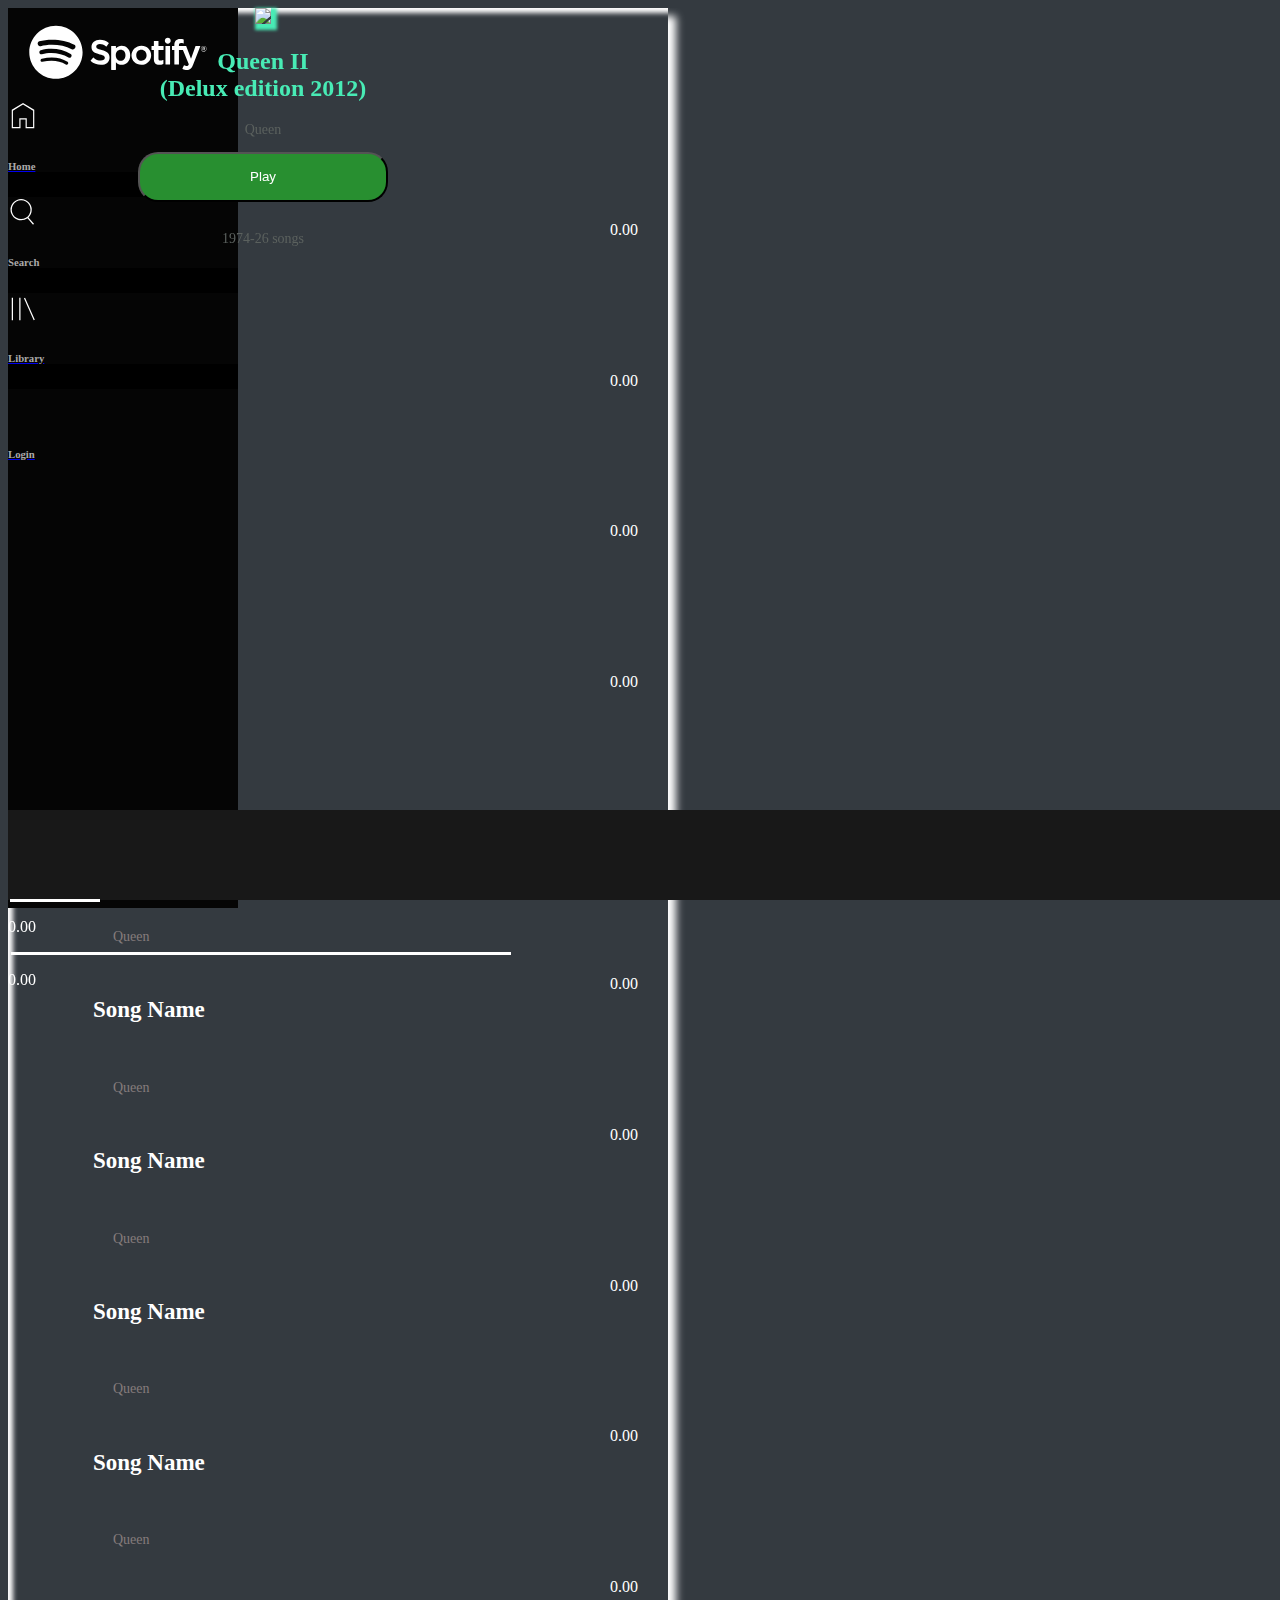
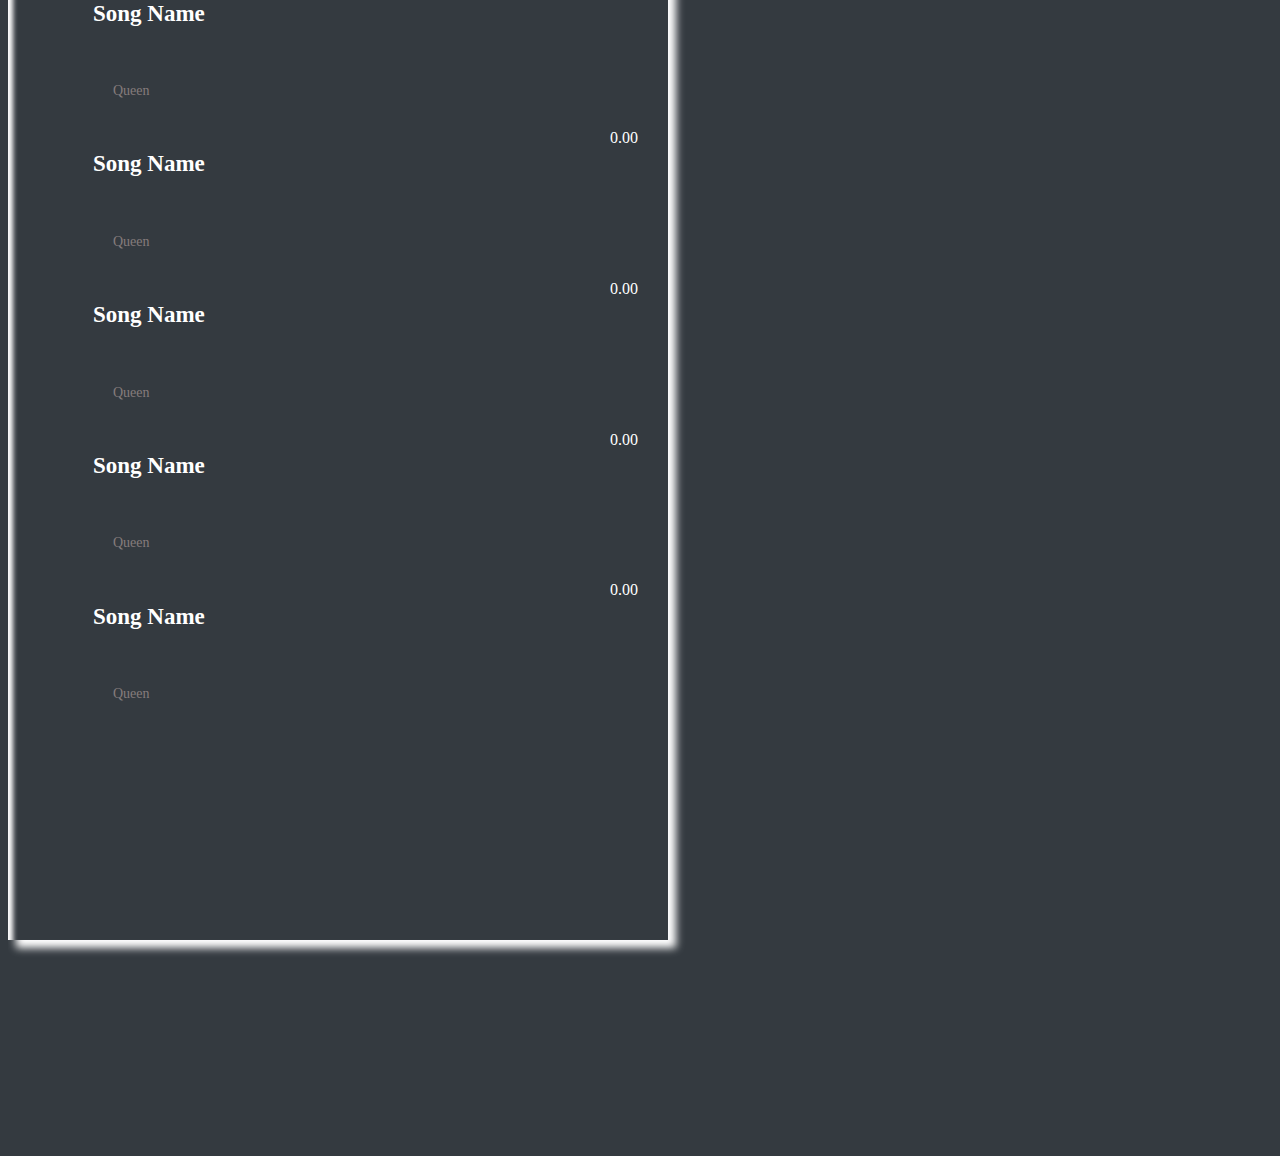
==== commit c45a3346: "Merge branch 'master' of https://github.com/AnriB/build-week" ====
--- a/album.html
+++ b/album.html
@@ -89,154 +89,154 @@
       <!--endSidebar-->
 
       <!--mainPage-->
-	
-
-		<div class="container">
-			<div class="row mt-5 ml-5">
-				<div class="col-5 albumCover">
-					<div class="fixed">
-					<img
-					src="https://placehold.it/300x300"
-					style="box-shadow: 3px 3px 3px 3px rgb(72, 235, 181)"
-				/>
-				<h2>Queen II <br />(Delux edition 2012)</h2>
-				<p style="font-size: 14px; color: #5b615e">Queen</p>
-				<button class="button1">Play</button>
-				<p style="font-size: 14px; color: #5b615e">1974-26 songs</p>
-				<div class="d-inline-flex">
-					<i class="far fa-heart mr-3"></i>
-					<i class="far fa-comment-dots"></i>
-				</div>
-				</div>
-				</div>
-				<div class="col-5">
-					<div class="songList">
-					<ul class="albumSongs">
-						<li>
-						<div class="music-title">
-							<i class="fas fa-music"></i>
-							<h5>Song Name</h5>
-						</div>
-						<p class="queen">Queen</p>
-						<p class="mins">0.00</p>
-						</li>
-						<li>
-						<div class="music-title">
-							<i class="fas fa-music"></i>
-							<h5>Song Name</h5>
-						</div>
-						<p class="queen">Queen</p>
-						<p class="mins">0.00</p>
-						</li>
-						<li>
-						<div class="music-title">
-							<i class="fas fa-music"></i>
-							<h5>Song Name</h5>
-						</div>
-						<p class="queen">Queen</p>
-						<p class="mins">0.00</p>
-						</li>
-						<li>
-						<div class="music-title">
-							<i class="fas fa-music"></i>
-							<h5>Song Name</h5>
-						</div>
-						<p class="queen">Queen</p>
-						<p class="mins">0.00</p>
-						</li>
-						<li>
-						<div class="music-title">
-							<i class="fas fa-music"></i>
-							<h5>Song Name</h5>
-						</div>
-						<p class="queen">Queen</p>
-						<p class="mins">0.00</p>
-						</li>
-						<li>
-						<div class="music-title">
-							<i class="fas fa-music"></i>
-							<h5>Song Name</h5>
-						</div>
-						<p class="queen">Queen</p>
-						<p class="mins">0.00</p>
-						</li>
-						<li>
-						<div class="music-title">
-							<i class="fas fa-music"></i>
-							<h5>Song Name</h5>
-						</div>
-						<p class="queen">Queen</p>
-						<p class="mins">0.00</p>
-						</li>
-						<li>
-						<div class="music-title">
-							<i class="fas fa-music"></i>
-							<h5>Song Name</h5>
-						</div>
-						<p class="queen">Queen</p>
-						<p class="mins">0.00</p>
-						</li>
-						<li>
-						<div class="music-title">
-							<i class="fas fa-music"></i>
-							<h5>Song Name</h5>
-						</div>
-						<p class="queen">Queen</p>
-						<p class="mins">0.00</p>
-						</li>
-						<li>
-						<div class="music-title">
-							<i class="fas fa-music"></i>
-							<h5>Song Name</h5>
-						</div>
-						<p class="queen">Queen</p>
-						<p class="mins">0.00</p>
-						</li>
-						<li>
-						<div class="music-title">
-							<i class="fas fa-music"></i>
-							<h5>Song Name</h5>
-						</div>
-						<p class="queen">Queen</p>
-						<p class="mins">0.00</p>
-						</li>
-						<li>
-						<div class="music-title">
-							<i class="fas fa-music"></i>
-							<h5>Song Name</h5>
-						</div>
-						<p class="queen">Queen</p>
-						<p class="mins">0.00</p>
-						</li>
-						<li>
-						<div class="music-title">
-							<i class="fas fa-music"></i>
-							<h5>Song Name</h5>
-						</div>
-						<p class="queen">Queen</p>
-						<p class="mins">0.00</p>
-						</li>
-						<li>
-						<div class="music-title">
-							<i class="fas fa-music"></i>
-							<h5>Song Name</h5>
-						</div>
-						<p class="queen">Queen</p>
-						<p class="mins">0.00</p>
-						</li>
-						<li>
-						<div class="music-title">
-							<i class="fas fa-music"></i>
-							<h5>Song Name</h5>
-						</div>
-						<p class="queen">Queen</p>
-						</li>
-					</ul>
-				</div>
-			</div>
-			</div>
-		</div>
-
+
+      <div class="container">
+        <div class="row mt-5 ml-5">
+          <div class="col-5 albumCover">
+            <div class="fixed">
+              <img
+                class="img-fluid rounded"
+                src="https://placehold.it/300x300"
+                style="box-shadow: 3px 3px 3px 3px rgb(72, 235, 181)"
+              />
+              <h2>Queen II <br />(Delux edition 2012)</h2>
+              <p style="font-size: 14px; color: #5b615e">Queen</p>
+              <button class="button1">Play</button>
+              <p style="font-size: 14px; color: #5b615e">1974-26 songs</p>
+              <div class="d-inline-flex">
+                <i class="far fa-heart mr-3"></i>
+                <i class="far fa-comment-dots"></i>
+              </div>
+            </div>
+          </div>
+          <div class="col-5">
+            <div class="songList">
+              <ul class="albumSongs">
+                <li>
+                  <div class="music-title">
+                    <i class="fas fa-music"></i>
+                    <h5>Song Name</h5>
+                  </div>
+                  <p class="queen">Queen</p>
+                  <p class="mins">0.00</p>
+                </li>
+                <li>
+                  <div class="music-title">
+                    <i class="fas fa-music"></i>
+                    <h5>Song Name</h5>
+                  </div>
+                  <p class="queen">Queen</p>
+                  <p class="mins">0.00</p>
+                </li>
+                <li>
+                  <div class="music-title">
+                    <i class="fas fa-music"></i>
+                    <h5>Song Name</h5>
+                  </div>
+                  <p class="queen">Queen</p>
+                  <p class="mins">0.00</p>
+                </li>
+                <li>
+                  <div class="music-title">
+                    <i class="fas fa-music"></i>
+                    <h5>Song Name</h5>
+                  </div>
+                  <p class="queen">Queen</p>
+                  <p class="mins">0.00</p>
+                </li>
+                <li>
+                  <div class="music-title">
+                    <i class="fas fa-music"></i>
+                    <h5>Song Name</h5>
+                  </div>
+                  <p class="queen">Queen</p>
+                  <p class="mins">0.00</p>
+                </li>
+                <li>
+                  <div class="music-title">
+                    <i class="fas fa-music"></i>
+                    <h5>Song Name</h5>
+                  </div>
+                  <p class="queen">Queen</p>
+                  <p class="mins">0.00</p>
+                </li>
+                <li>
+                  <div class="music-title">
+                    <i class="fas fa-music"></i>
+                    <h5>Song Name</h5>
+                  </div>
+                  <p class="queen">Queen</p>
+                  <p class="mins">0.00</p>
+                </li>
+                <li>
+                  <div class="music-title">
+                    <i class="fas fa-music"></i>
+                    <h5>Song Name</h5>
+                  </div>
+                  <p class="queen">Queen</p>
+                  <p class="mins">0.00</p>
+                </li>
+                <li>
+                  <div class="music-title">
+                    <i class="fas fa-music"></i>
+                    <h5>Song Name</h5>
+                  </div>
+                  <p class="queen">Queen</p>
+                  <p class="mins">0.00</p>
+                </li>
+                <li>
+                  <div class="music-title">
+                    <i class="fas fa-music"></i>
+                    <h5>Song Name</h5>
+                  </div>
+                  <p class="queen">Queen</p>
+                  <p class="mins">0.00</p>
+                </li>
+                <li>
+                  <div class="music-title">
+                    <i class="fas fa-music"></i>
+                    <h5>Song Name</h5>
+                  </div>
+                  <p class="queen">Queen</p>
+                  <p class="mins">0.00</p>
+                </li>
+                <li>
+                  <div class="music-title">
+                    <i class="fas fa-music"></i>
+                    <h5>Song Name</h5>
+                  </div>
+                  <p class="queen">Queen</p>
+                  <p class="mins">0.00</p>
+                </li>
+                <li>
+                  <div class="music-title">
+                    <i class="fas fa-music"></i>
+                    <h5>Song Name</h5>
+                  </div>
+                  <p class="queen">Queen</p>
+                  <p class="mins">0.00</p>
+                </li>
+                <li>
+                  <div class="music-title">
+                    <i class="fas fa-music"></i>
+                    <h5>Song Name</h5>
+                  </div>
+                  <p class="queen">Queen</p>
+                  <p class="mins">0.00</p>
+                </li>
+                <li>
+                  <div class="music-title">
+                    <i class="fas fa-music"></i>
+                    <h5>Song Name</h5>
+                  </div>
+                  <p class="queen">Queen</p>
+                </li>
+              </ul>
+            </div>
+          </div>
+        </div>
+      </div>
+    </div>
     <!--end mainPage-->
 
     <!--#region footer-->
--- a/assets/sidebar-styles.css
+++ b/assets/sidebar-styles.css
@@ -24,7 +24,7 @@
   min-width: 100vw;
 }
 
-#wrapper.toggled #sidebar-wrapper {
+#sidebar-wrapper {
   margin-left: 0;
 }
 
@@ -32,7 +32,7 @@
   border-left: 5px solid #1db954;
 }
 .bg {
-  background-color: #111111 !important;
+  background-color: #050505 !important;
 }
 
 @media (min-width: 768px) {
--- a/assets/album.css
+++ b/assets/album.css
@@ -1,61 +1,68 @@
 body {
-	background-color: #343a40;
+  background-color: #343a40;
 }
 
 .list-group-flush,
 .list-group-item {
-	background-color: black;
-	color: white;
+  background-color: black;
+  color: white;
 }
 .music-title {
-	display: inline-flex;
+  display: inline-flex;
+  transition: 0.3s;
+}
+.music-title:hover {
+  background-color: rgb(101, 194, 197);
+  border-radius: 10px;
+  padding: 5px;
 }
 h2 {
-	margin-top: 20px;
-	color: rgb(72, 235, 181);
-	font-family: fangsong;
-	text-shadow: 2px 2px 2px 2px black;
+  margin-top: 20px;
+  color: rgb(72, 235, 181);
+  font-family: fangsong;
+  text-shadow: 2px 2px 2px 2px black;
 }
 ul {
-	list-style-type: none;
-	color: white;
-	font-family: "Font Awesome 5 Free";
-	font-size: 15;
+  list-style-type: none;
+  color: white;
+  font-family: "Font Awesome 5 Free";
+  font-size: 15;
 }
 
 .button1 {
-	width: 250px;
-	height: 50px;
-	background-color: #288f30;
-	border-radius: 20px;
-	color: white;
-	margin-bottom: 15px;
-	transition: 0.5s;
+  width: 250px;
+  height: 50px;
+  background-color: #288f30;
+  border-radius: 20px;
+  color: white;
+  margin-bottom: 15px;
+  transition: 0.5s;
 }
 .button1:hover {
-	background-color: #1d5321;
+  background-color: #1d5321;
 }
 h5 {
-	color: rgb(255, 255, 255);
-	font-size: 23px;
-	transition: 0.3s;
+  color: rgb(255, 255, 255);
+  font-size: 23px;
+  transition: 0.3s;
 }
 h5:hover {
-	opacity: 1;
-	color: rgb(72, 235, 181);
+  opacity: 1;
+  color: black;
+  font-weight: bolder;
 }
 
 .fas {
-	margin-top: 9px;
-	margin-right: 15px;
+  margin-top: 9px;
+  margin-right: 15px;
 }
 .queen {
-	font-size: 14px;
-	color: #857c7c;
-	margin-left: 35px;
+  font-size: 14px;
+  color: #857c7c;
+  margin-left: 35px;
 }
 .mins {
-	float: right;
+  float: right;
 }
 
 /**
@@ -63,15 +70,21 @@
 */
 
 #sidebar-wrapper {
-	position: fixed;
+  position: fixed;
 }
-
-.album-body {
-	left: 30%;
+.albumCover {
+  margin-left: 130px;
 }
-
-.albumCover {
-	width: fit-content;
-	position: fixed;
-	left: 25%;
+.albumSongs {
+  margin-bottom: 13rem;
 }
+.fixed {
+  position: fixed;
+  text-align: center;
+}
+.songList {
+  width: 600px;
+  padding: 30px;
+  box-shadow: inset 5px 5px 5px #fff, 8px 8px 8px #fff;
+  margin-bottom: 13rem;
+}
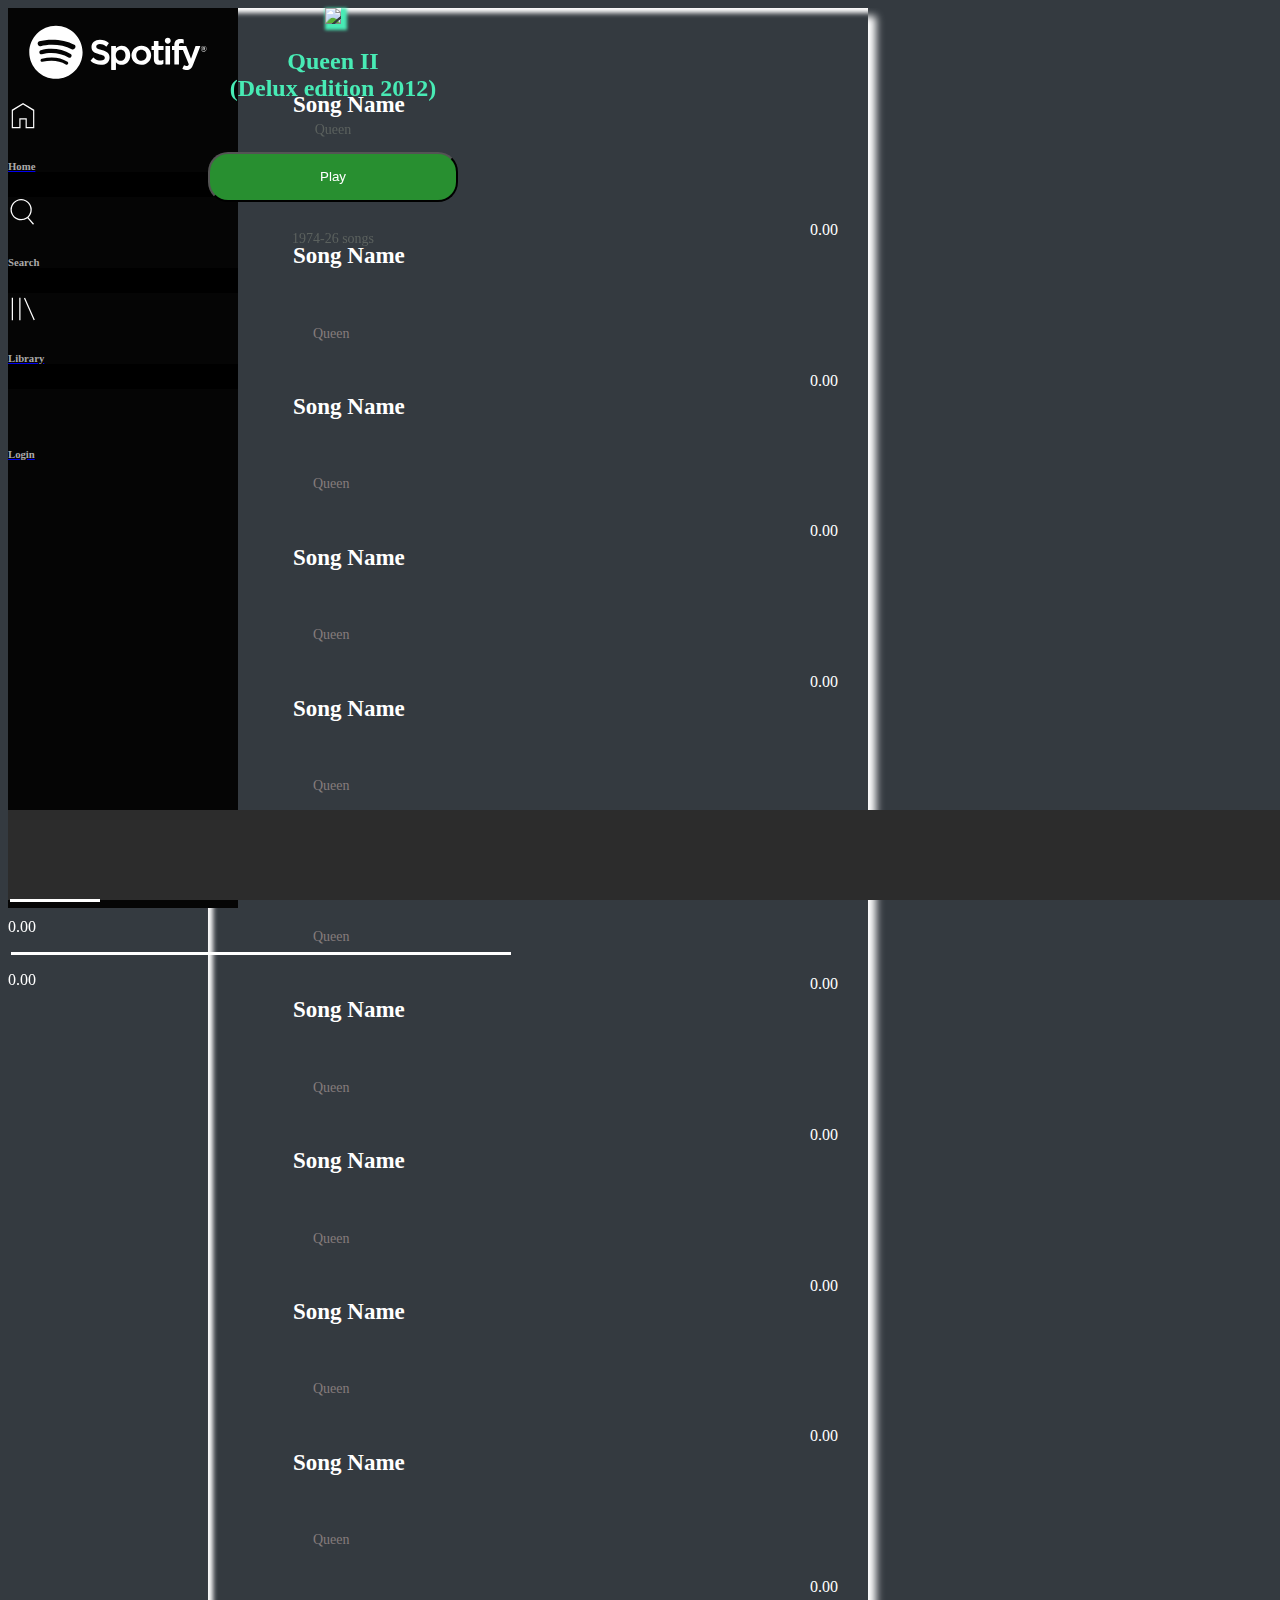
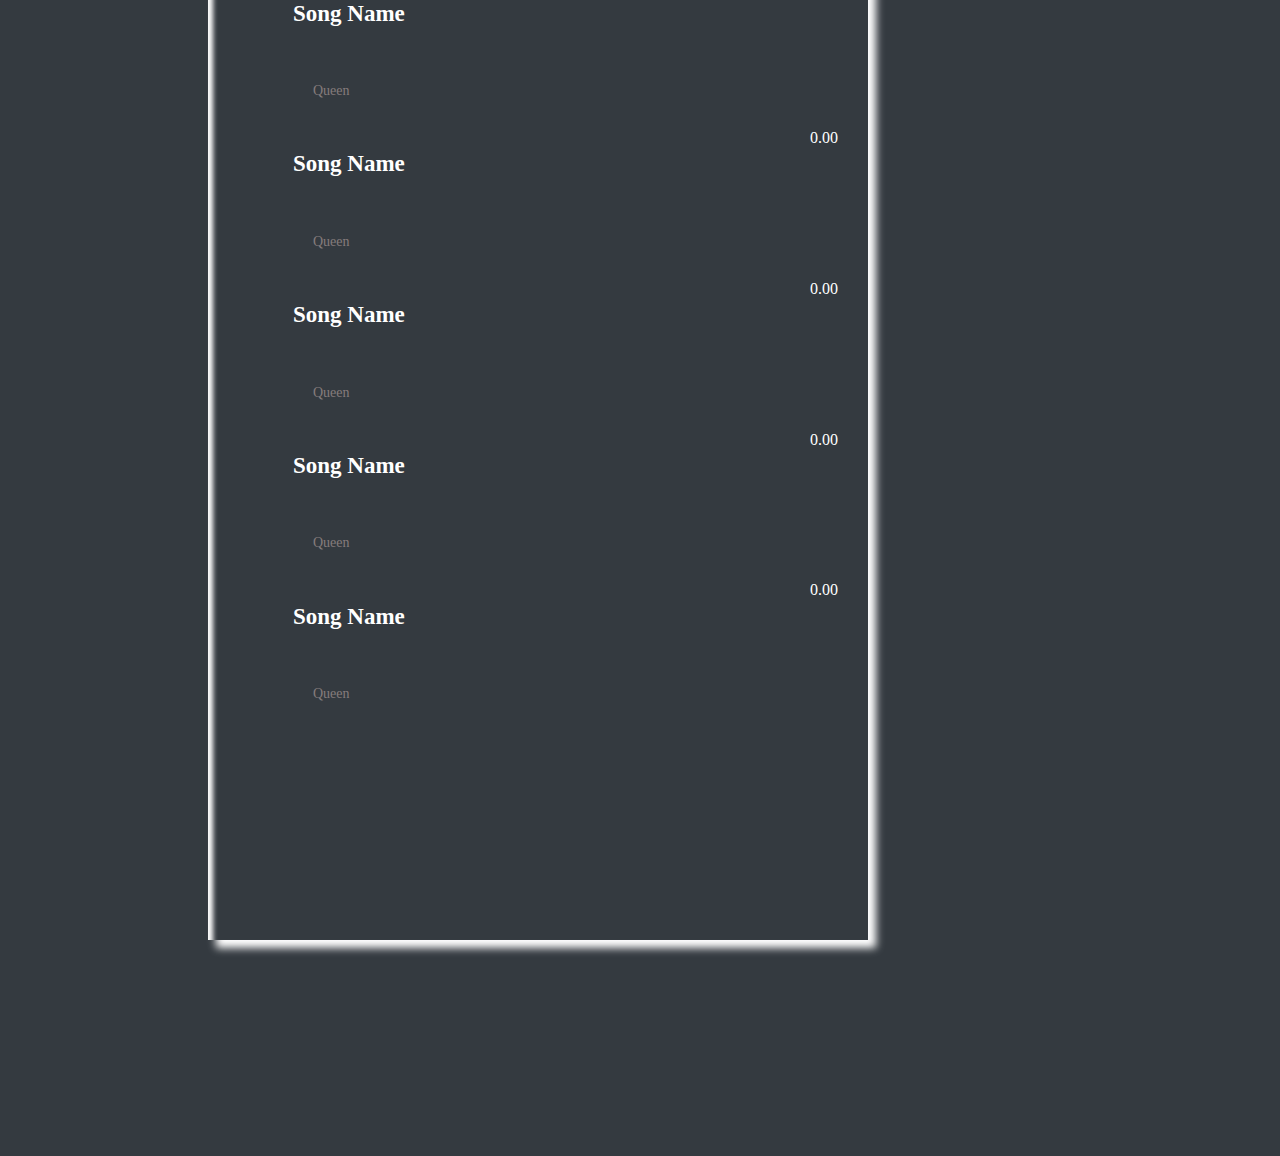
==== commit 441c4167: "Update album.html" ====
--- a/album.html
+++ b/album.html
@@ -90,9 +90,9 @@
 
       <!--mainPage-->
 
-      <div class="container">
-        <div class="row mt-5 ml-5">
-          <div class="col-5 albumCover">
+      <div class="container" style="margin-left: 200px;">
+        <div class="row row-cols-sm-1 row-cols-md-1 row-cols-lg-2 mt-3 ml-5">
+          <div class="col">
             <div class="fixed">
               <img
                 class="img-fluid rounded"
@@ -109,7 +109,8 @@
               </div>
             </div>
           </div>
-          <div class="col-5">
+          <div class="col">
+	      <div class="mastersongList">
             <div class="songList">
               <ul class="albumSongs">
                 <li>
@@ -232,7 +233,8 @@
                   <p class="queen">Queen</p>
                 </li>
               </ul>
-            </div>
+			</div>
+		  </div>
           </div>
         </div>
       </div>
--- a/assets/footer.css
+++ b/assets/footer.css
@@ -5,13 +5,19 @@
   height: 10vh;
   width: 100%;
   color: white;
-  background-color: #181818;
+  background-color: #2c2c2c;
 }
 .player-buttons {
   /*margin-top: 1rem;*/
   border: none;
-  background-color: #181818;
+  background-color: #2c2c2c;
   color: white;
+  transition: 0.4s;
+}
+.player-buttons:hover {
+  opacity: 0.5;
+  color: rgb(72, 235, 181);
+  opacity: 1;
 }
 /*#region sneaky*/
 /* not proud of this but it gets the job done*/
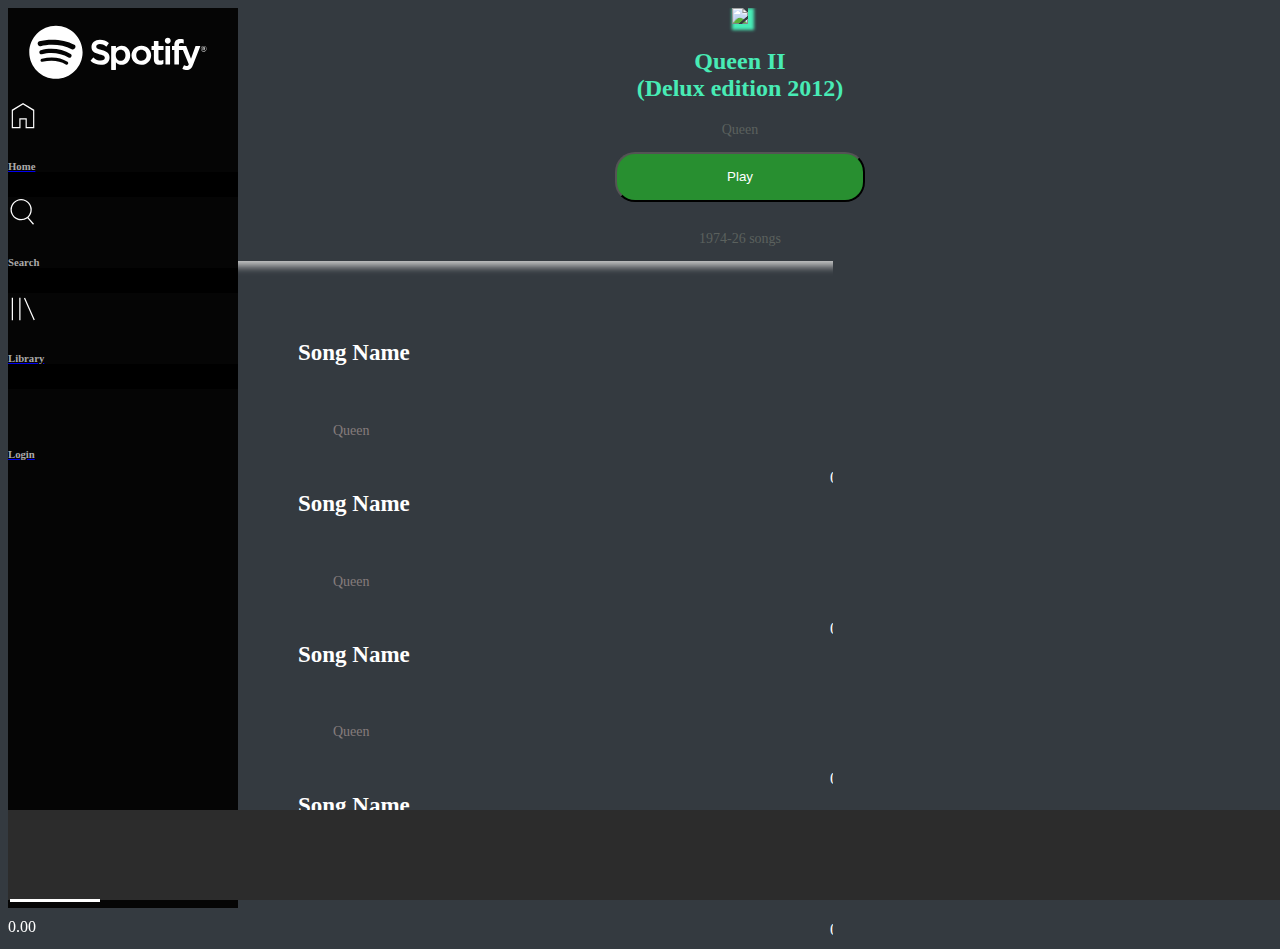
==== commit 2e1bdf0d: "Update album.html" ====
--- a/album.html
+++ b/album.html
@@ -90,10 +90,10 @@
 
       <!--mainPage-->
 
-      <div class="container" style="margin-left: 200px;">
-        <div class="row row-cols-sm-1 row-cols-md-1 row-cols-lg-2 mt-3 ml-5">
+      <div class="container" style="margin-left: 200px">
+        <div class="row row-cols-sm-1 row-cols-md-1 row-cols-lg-2 mt-4 ml-5">
           <div class="col">
-            <div class="fixed">
+            <div class="fixed ">
               <img
                 class="img-fluid rounded"
                 src="https://placehold.it/300x300"
@@ -110,131 +110,171 @@
             </div>
           </div>
           <div class="col">
-	      <div class="mastersongList">
-            <div class="songList">
-              <ul class="albumSongs">
-                <li>
-                  <div class="music-title">
-                    <i class="fas fa-music"></i>
-                    <h5>Song Name</h5>
-                  </div>
-                  <p class="queen">Queen</p>
-                  <p class="mins">0.00</p>
-                </li>
-                <li>
-                  <div class="music-title">
-                    <i class="fas fa-music"></i>
-                    <h5>Song Name</h5>
-                  </div>
-                  <p class="queen">Queen</p>
-                  <p class="mins">0.00</p>
-                </li>
-                <li>
-                  <div class="music-title">
-                    <i class="fas fa-music"></i>
-                    <h5>Song Name</h5>
-                  </div>
-                  <p class="queen">Queen</p>
-                  <p class="mins">0.00</p>
-                </li>
-                <li>
-                  <div class="music-title">
-                    <i class="fas fa-music"></i>
-                    <h5>Song Name</h5>
-                  </div>
-                  <p class="queen">Queen</p>
-                  <p class="mins">0.00</p>
-                </li>
-                <li>
-                  <div class="music-title">
-                    <i class="fas fa-music"></i>
-                    <h5>Song Name</h5>
-                  </div>
-                  <p class="queen">Queen</p>
-                  <p class="mins">0.00</p>
-                </li>
-                <li>
-                  <div class="music-title">
-                    <i class="fas fa-music"></i>
-                    <h5>Song Name</h5>
-                  </div>
-                  <p class="queen">Queen</p>
-                  <p class="mins">0.00</p>
-                </li>
-                <li>
-                  <div class="music-title">
-                    <i class="fas fa-music"></i>
-                    <h5>Song Name</h5>
-                  </div>
-                  <p class="queen">Queen</p>
-                  <p class="mins">0.00</p>
-                </li>
-                <li>
-                  <div class="music-title">
-                    <i class="fas fa-music"></i>
-                    <h5>Song Name</h5>
-                  </div>
-                  <p class="queen">Queen</p>
-                  <p class="mins">0.00</p>
-                </li>
-                <li>
-                  <div class="music-title">
-                    <i class="fas fa-music"></i>
-                    <h5>Song Name</h5>
-                  </div>
-                  <p class="queen">Queen</p>
-                  <p class="mins">0.00</p>
-                </li>
-                <li>
-                  <div class="music-title">
-                    <i class="fas fa-music"></i>
-                    <h5>Song Name</h5>
-                  </div>
-                  <p class="queen">Queen</p>
-                  <p class="mins">0.00</p>
-                </li>
-                <li>
-                  <div class="music-title">
-                    <i class="fas fa-music"></i>
-                    <h5>Song Name</h5>
-                  </div>
-                  <p class="queen">Queen</p>
-                  <p class="mins">0.00</p>
-                </li>
-                <li>
-                  <div class="music-title">
-                    <i class="fas fa-music"></i>
-                    <h5>Song Name</h5>
-                  </div>
-                  <p class="queen">Queen</p>
-                  <p class="mins">0.00</p>
-                </li>
-                <li>
-                  <div class="music-title">
-                    <i class="fas fa-music"></i>
-                    <h5>Song Name</h5>
-                  </div>
-                  <p class="queen">Queen</p>
-                  <p class="mins">0.00</p>
-                </li>
-                <li>
-                  <div class="music-title">
-                    <i class="fas fa-music"></i>
-                    <h5>Song Name</h5>
-                  </div>
-                  <p class="queen">Queen</p>
-                  <p class="mins">0.00</p>
-                </li>
-                <li>
-                  <div class="music-title">
-                    <i class="fas fa-music"></i>
-                    <h5>Song Name</h5>
-                  </div>
-                  <p class="queen">Queen</p>
-                </li>
-              </ul>
-			</div>
-		  </div>
+            <div class="mastersongList">
+              <div class="songList">
+                <ul class="albumSongs">
+                  <li>
+                    <div class="music-title">
+                      <i class="fas fa-music"></i>
+                      <h5>Song Name</h5>
+                    </div>
+                    <p class="queen">Queen</p>
+                    <p class="mins">0.00</p>
+                  </li>
+                  <li>
+                    <div class="music-title">
+                      <i class="fas fa-music"></i>
+                      <h5>Song Name</h5>
+                    </div>
+                    <p class="queen">Queen</p>
+                    <p class="mins">0.00</p>
+                  </li>
+                  <li>
+                    <div class="music-title">
+                      <i class="fas fa-music"></i>
+                      <h5>Song Name</h5>
+                    </div>
+                    <p class="queen">Queen</p>
+                    <p class="mins">0.00</p>
+                  </li>
+                  <li>
+                    <div class="music-title">
+                      <i class="fas fa-music"></i>
+                      <h5>Song Name</h5>
+                    </div>
+                    <p class="queen">Queen</p>
+                    <p class="mins">0.00</p>
+                  </li>
+                  <li>
+                    <div class="music-title">
+                      <i class="fas fa-music"></i>
+                      <h5>Song Name</h5>
+                    </div>
+                    <p class="queen">Queen</p>
+                    <p class="mins">0.00</p>
+                  </li>
+                  <li>
+                    <div class="music-title">
+                      <i class="fas fa-music"></i>
+                      <h5>Song Name</h5>
+                    </div>
+                    <p class="queen">Queen</p>
+                    <p class="mins">0.00</p>
+                  </li>
+                  <li>
+                    <div class="music-title">
+                      <i class="fas fa-music"></i>
+                      <h5>Song Name</h5>
+                    </div>
+                    <p class="queen">Queen</p>
+                    <p class="mins">0.00</p>
+                  </li>
+                  <li>
+                    <div class="music-title">
+                      <i class="fas fa-music"></i>
+                      <h5>Song Name</h5>
+                    </div>
+                    <p class="queen">Queen</p>
+                    <p class="mins">0.00</p>
+                  </li>
+                  <li>
+                    <div class="music-title">
+                      <i class="fas fa-music"></i>
+                      <h5>Song Name</h5>
+                    </div>
+                    <p class="queen">Queen</p>
+                    <p class="mins">0.00</p>
+                  </li>
+                  <li>
+                    <div class="music-title">
+                      <i class="fas fa-music"></i>
+                      <h5>Song Name</h5>
+                    </div>
+                    <p class="queen">Queen</p>
+                    <p class="mins">0.00</p>
+                  </li>
+                  <li>
+                    <div class="music-title">
+                      <i class="fas fa-music"></i>
+                      <h5>Song Name</h5>
+                    </div>
+                    <p class="queen">Queen</p>
+                    <p class="mins">0.00</p>
+                  </li>
+                  <li>
+                    <div class="music-title">
+                      <i class="fas fa-music"></i>
+                      <h5>Song Name</h5>
+                    </div>
+                    <p class="queen">Queen</p>
+                    <p class="mins">0.00</p>
+                  </li>
+                  <li>
+                    <div class="music-title">
+                      <i class="fas fa-music"></i>
+                      <h5>Song Name</h5>
+                    </div>
+                    <p class="queen">Queen</p>
+                    <p class="mins">0.00</p>
+                  </li>
+                  <li>
+                    <div class="music-title">
+                      <i class="fas fa-music"></i>
+                      <h5>Song Name</h5>
+                    </div>
+                    <p class="queen">Queen</p>
+                    <p class="mins">0.00</p>
+                  </li>
+                  <li>
+                    <div class="music-title">
+                      <i class="fas fa-music"></i>
+                      <h5>Song Name</h5>
+                    </div>
+                    <p class="queen">Queen</p>
+                    <p class="mins">0.00</p>
+                  </li>
+                  <li>
+                    <div class="music-title">
+                      <i class="fas fa-music"></i>
+                      <h5>Song Name</h5>
+                    </div>
+                    <p class="queen">Queen</p>
+                    <p class="mins">0.00</p>
+                  </li>
+                  <li>
+                    <div class="music-title">
+                      <i class="fas fa-music"></i>
+                      <h5>Song Name</h5>
+                    </div>
+                    <p class="queen">Queen</p>
+                    <p class="mins">0.00</p>
+                  </li>
+                  <li>
+                    <div class="music-title">
+                      <i class="fas fa-music"></i>
+                      <h5>Song Name</h5>
+                    </div>
+                    <p class="queen">Queen</p>
+                    <p class="mins">0.00</p>
+                  </li>
+                  <li>
+                    <div class="music-title">
+                      <i class="fas fa-music"></i>
+                      <h5>Song Name</h5>
+                    </div>
+                    <p class="queen">Queen</p>
+                    <p class="mins">0.00</p>
+                  </li>
+                  <li>
+                    <div class="music-title">
+                      <i class="fas fa-music"></i>
+                      <h5>Song Name</h5>
+                    </div>
+                    <p class="queen">Queen</p>
+                  </li>
+                </ul>
+              </div>
+            </div>
           </div>
         </div>
       </div>
--- a/assets/album.css
+++ b/assets/album.css
@@ -12,9 +12,11 @@
   transition: 0.3s;
 }
 .music-title:hover {
-  background-color: rgb(101, 194, 197);
+  box-shadow: inset 0px 15px 8px -10px #343a40,
+    inset 0px -15px 8px -10px #343a40;
+  background-color: rgb(223, 223, 223);
   border-radius: 10px;
-  padding: 5px;
+  padding: 6px;
 }
 h2 {
   margin-top: 20px;
@@ -52,10 +54,6 @@
   font-weight: bolder;
 }
 
-.fas {
-  margin-top: 9px;
-  margin-right: 15px;
-}
 .queen {
   font-size: 14px;
   color: #857c7c;
@@ -72,19 +70,24 @@
 #sidebar-wrapper {
   position: fixed;
 }
-.albumCover {
-  margin-left: 130px;
-}
+
 .albumSongs {
-  margin-bottom: 13rem;
+  margin-bottom: 6rem;
 }
 .fixed {
-  position: fixed;
   text-align: center;
 }
 .songList {
+  box-shadow: inset 0px 15px 8px -10px #ccc, inset 0px -15px 8px -10px #ccc;
+  overflow: hidden;
+  overflow-y: scroll;
+  height: 680px;
   width: 600px;
-  padding: 30px;
-  box-shadow: inset 5px 5px 5px #fff, 8px 8px 8px #fff;
-  margin-bottom: 13rem;
+  padding: 25px;
 }
+.mastersongList {
+  overflow: hidden;
+  height: 680px;
+  width: 600px;
+  padding-left: 25px;
+}
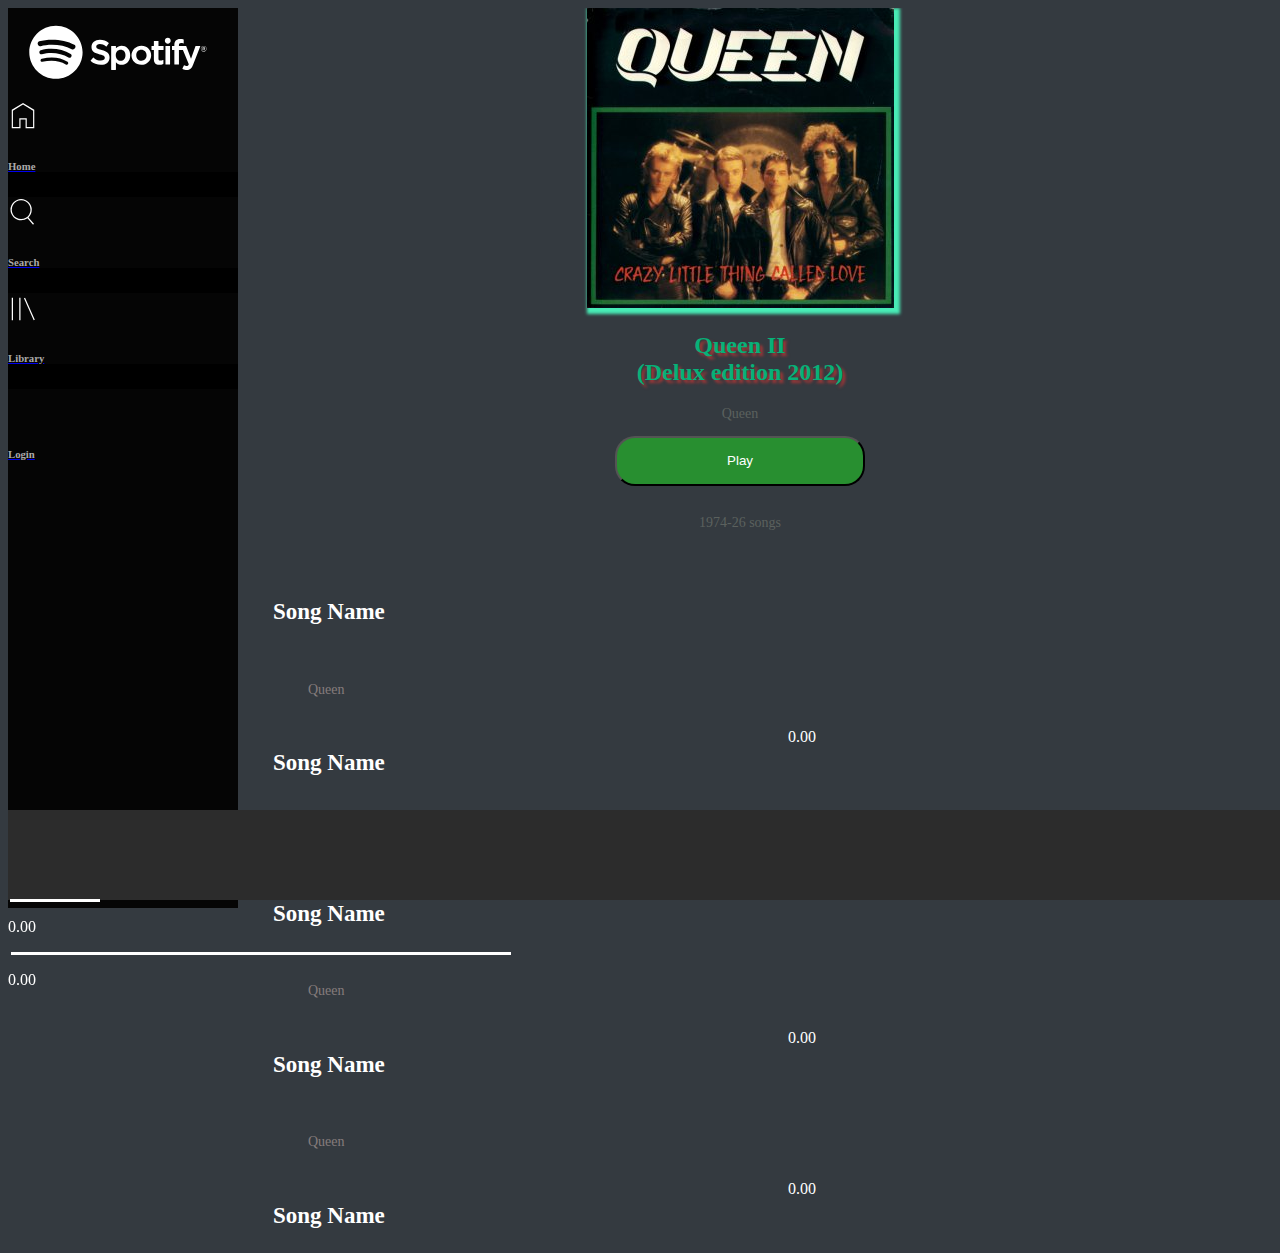
==== commit 980cb8f6: "expanded sidebar hit-boxes" ====
--- a/album.html
+++ b/album.html
@@ -1,328 +1,332 @@
 <!DOCTYPE html>
 <html lang="en">
-  <head>
-    <meta charset="utf-8" />
-    <meta
-      name="viewport"
-      content="width=device-width, initial-scale=1, shrink-to-fit=no"
-    />
-    <meta name="description" content="" />
-    <meta name="author" content="" />
-
-    <title>Albums</title>
-
-    <link
-      rel="stylesheet"
-      href="https://cdn.jsdelivr.net/npm/bootstrap@4.5.3/dist/css/bootstrap.min.css"
-      integrity="sha384-TX8t27EcRE3e/ihU7zmQxVncDAy5uIKz4rEkgIXeMed4M0jlfIDPvg6uqKI2xXr2"
-      crossorigin="anonymous"
-    />
-    <link
-      rel="stylesheet"
-      href="https://use.fontawesome.com/releases/v5.15.1/css/all.css"
-      integrity="sha384-vp86vTRFVJgpjF9jiIGPEEqYqlDwgyBgEF109VFjmqGmIY/Y4HV4d3Gp2irVfcrp"
-      crossorigin="anonymous"
-    />
-    <link rel="stylesheet" href="assets/sidebar-styles.css" />
-    <link rel="stylesheet" href="assets/album.css" />
-    <link rel="stylesheet" href="assets/footer.css" />
-
-    <link
-      rel="icon"
-      sizes="32x32"
-      type="image/png"
-      href="https://open.scdn.co/cdn/images/favicon32.a19b4f5b.png"
-    />
-  </head>
-  <body>
-    <div class="d-flex" id="wrapper">
-      <!--Sidebar-->
-      <div class="bg" id="sidebar-wrapper">
-        <div class="sidebar-heading d-flex justify-content-left py-3">
-          <svg viewBox="0 0 1134 340" width="180" height="60">
-            <path
-              d="M8 171c0 92 76 168 168 168s168-76 168-168S268 4 176 4 8 79 8 171zm230 78c-39-24-89-30-147-17-14 2-16-18-4-20 64-15 118-8 162 19 11 7 0 24-11 18zm17-45c-45-28-114-36-167-20-17 5-23-21-7-25 61-18 136-9 188 23 14 9 0 31-14 22zM80 133c-17 6-28-23-9-30 59-18 159-15 221 22 17 9 1 37-17 27-54-32-144-35-195-19zm379 91c-17 0-33-6-47-20-1 0-1 1-1 1l-16 19c-1 1-1 2 0 3 18 16 40 24 64 24 34 0 55-19 55-47 0-24-15-37-50-46-29-7-34-12-34-22s10-16 23-16 25 5 39 15c0 0 1 1 2 1s1-1 1-1l14-20c1-1 1-1 0-2-16-13-35-20-56-20-31 0-53 19-53 46 0 29 20 38 52 46 28 6 32 12 32 22 0 11-10 17-25 17zm95-77v-13c0-1-1-2-2-2h-26c-1 0-2 1-2 2v147c0 1 1 2 2 2h26c1 0 2-1 2-2v-46c10 11 21 16 36 16 27 0 54-21 54-61s-27-60-54-60c-15 0-26 5-36 17zm30 78c-18 0-31-15-31-35s13-34 31-34 30 14 30 34-12 35-30 35zm68-34c0 34 27 60 62 60s62-27 62-61-26-60-61-60-63 27-63 61zm30-1c0-20 13-34 32-34s33 15 33 35-13 34-32 34-33-15-33-35zm140-58v-29c0-1 0-2-1-2h-26c-1 0-2 1-2 2v29h-13c-1 0-2 1-2 2v22c0 1 1 2 2 2h13v58c0 23 11 35 34 35 9 0 18-2 25-6 1 0 1-1 1-2v-21c0-1 0-2-1-2h-2c-5 3-11 4-16 4-8 0-12-4-12-12v-54h30c1 0 2-1 2-2v-22c0-1-1-2-2-2h-30zm129-3c0-11 4-15 13-15 5 0 10 0 15 2h1s1-1 1-2V93c0-1 0-2-1-2-5-2-12-3-22-3-24 0-36 14-36 39v5h-13c-1 0-2 1-2 2v22c0 1 1 2 2 2h13v89c0 1 1 2 2 2h26c1 0 1-1 1-2v-89h25l37 89c-4 9-8 11-14 11-5 0-10-1-15-4h-1l-1 1-9 19c0 1 0 3 1 3 9 5 17 7 27 7 19 0 30-9 39-33l45-116v-2c0-1-1-1-2-1h-27c-1 0-1 1-1 2l-28 78-30-78c0-1-1-2-2-2h-44v-3zm-83 3c-1 0-2 1-2 2v113c0 1 1 2 2 2h26c1 0 1-1 1-2V134c0-1 0-2-1-2h-26zm-6-33c0 10 9 19 19 19s18-9 18-19-8-18-18-18-19 8-19 18zm245 69c10 0 19-8 19-18s-9-18-19-18-18 8-18 18 8 18 18 18zm0-34c9 0 17 7 17 16s-8 16-17 16-16-7-16-16 7-16 16-16zm4 18c3-1 5-3 5-6 0-4-4-6-8-6h-8v19h4v-6h4l4 6h5zm-3-9c2 0 4 1 4 3s-2 3-4 3h-4v-6h4z"
-              fill="white"
-            ></path>
-          </svg>
-        </div>
-        <div class="list-group list-group-flush">
-          <div class="list-group-item list-item bg d-flex justify-content-left">
-            <svg class="pb-1 mr-3" viewBox="0 0 512 512" width="30" height="30">
-              <path
-                d="M 256.274 60.84 L 84.324 166.237 L 84.324 443.063 L 193.27 443.063 L 193.27 293.73 L 320.228 293.73 L 320.228 443.063 L 428.222 443.063 L 428.222 165.476 L 256.274 60.84 Z M 256.274 35.95 L 448.452 149.145 L 448.452 464.395 L 300 464.395 L 300 315.062 L 213.499 315.062 L 213.499 464.395 L 64.095 464.395 L 64.095 150.161 L 256.274 35.95 Z"
-                fill="white"
-              ></path>
-            </svg>
-            <a href="index.html"><h6>Home</h6></a>
-          </div>
-          <div class="list-group-item list-item bg d-flex justify-content-left">
-            <svg class="pb-1 mr-3" viewBox="0 0 512 512" width="30" height="30">
-              <path
-                d="M349.714 347.937l93.714 109.969-16.254 13.969-93.969-109.969q-48.508 36.825-109.207 36.825-36.826 0-70.476-14.349t-57.905-38.603-38.603-57.905-14.349-70.476 14.349-70.476 38.603-57.905 57.905-38.603 70.476-14.349 70.476 14.349 57.905 38.603 38.603 57.905 14.349 70.476q0 37.841-14.73 71.619t-40.889 58.921zM224 377.397q43.428 0 80.254-21.461t58.286-58.286 21.461-80.254-21.461-80.254-58.286-58.285-80.254-21.46-80.254 21.46-58.285 58.285-21.46 80.254 21.46 80.254 58.285 58.286 80.254 21.461z"
-                fill="white"
-              ></path>
-            </svg>
-            <h6>Search</h6>
-          </div>
-          <div class="list-group-item list-item bg d-flex justify-content-left">
-            <svg class="pb-1 mr-3" viewBox="0 0 512 512" width="30" height="30">
-              <path
-                d="M291.301 81.778l166.349 373.587-19.301 8.635-166.349-373.587zM64 463.746v-384h21.334v384h-21.334zM192 463.746v-384h21.334v384h-21.334z"
-                fill="white"
-              ></path>
-            </svg>
-            <a href="album.html"><h6>Library</h6></a>
-          </div>
-          <div class="list-group-item list-item bg d-flex justify-content-left">
-            <svg class="pb-1 mr-3" viewBox="0 0 512 512" width="30" height="30">
-              <!--placeholder for alignment-->
-              <!--path 
+	<head>
+		<meta charset="utf-8" />
+		<meta
+			name="viewport"
+			content="width=device-width, initial-scale=1, shrink-to-fit=no"
+		/>
+		<meta name="description" content="" />
+		<meta name="author" content="" />
+
+		<title>Albums</title>
+
+		<link
+			rel="stylesheet"
+			href="https://cdn.jsdelivr.net/npm/bootstrap@4.5.3/dist/css/bootstrap.min.css"
+			integrity="sha384-TX8t27EcRE3e/ihU7zmQxVncDAy5uIKz4rEkgIXeMed4M0jlfIDPvg6uqKI2xXr2"
+			crossorigin="anonymous"
+		/>
+		<link
+			rel="stylesheet"
+			href="https://use.fontawesome.com/releases/v5.15.1/css/all.css"
+			integrity="sha384-vp86vTRFVJgpjF9jiIGPEEqYqlDwgyBgEF109VFjmqGmIY/Y4HV4d3Gp2irVfcrp"
+			crossorigin="anonymous"
+		/>
+		<link rel="stylesheet" href="assets/sidebar-styles.css" />
+		<link rel="stylesheet" href="assets/album.css" />
+		<link rel="stylesheet" href="assets/footer.css" />
+
+		<link
+			rel="icon"
+			sizes="32x32"
+			type="image/png"
+			href="https://open.scdn.co/cdn/images/favicon32.a19b4f5b.png"
+		/>
+	</head>
+	<body>
+		<div class="d-flex" id="wrapper">
+			<!--Sidebar-->
+			<div class="bg" id="sidebar-wrapper">
+				<div class="sidebar-heading d-flex justify-content-left py-3">
+					<svg viewBox="0 0 1134 340" width="180" height="60">
+						<path
+							d="M8 171c0 92 76 168 168 168s168-76 168-168S268 4 176 4 8 79 8 171zm230 78c-39-24-89-30-147-17-14 2-16-18-4-20 64-15 118-8 162 19 11 7 0 24-11 18zm17-45c-45-28-114-36-167-20-17 5-23-21-7-25 61-18 136-9 188 23 14 9 0 31-14 22zM80 133c-17 6-28-23-9-30 59-18 159-15 221 22 17 9 1 37-17 27-54-32-144-35-195-19zm379 91c-17 0-33-6-47-20-1 0-1 1-1 1l-16 19c-1 1-1 2 0 3 18 16 40 24 64 24 34 0 55-19 55-47 0-24-15-37-50-46-29-7-34-12-34-22s10-16 23-16 25 5 39 15c0 0 1 1 2 1s1-1 1-1l14-20c1-1 1-1 0-2-16-13-35-20-56-20-31 0-53 19-53 46 0 29 20 38 52 46 28 6 32 12 32 22 0 11-10 17-25 17zm95-77v-13c0-1-1-2-2-2h-26c-1 0-2 1-2 2v147c0 1 1 2 2 2h26c1 0 2-1 2-2v-46c10 11 21 16 36 16 27 0 54-21 54-61s-27-60-54-60c-15 0-26 5-36 17zm30 78c-18 0-31-15-31-35s13-34 31-34 30 14 30 34-12 35-30 35zm68-34c0 34 27 60 62 60s62-27 62-61-26-60-61-60-63 27-63 61zm30-1c0-20 13-34 32-34s33 15 33 35-13 34-32 34-33-15-33-35zm140-58v-29c0-1 0-2-1-2h-26c-1 0-2 1-2 2v29h-13c-1 0-2 1-2 2v22c0 1 1 2 2 2h13v58c0 23 11 35 34 35 9 0 18-2 25-6 1 0 1-1 1-2v-21c0-1 0-2-1-2h-2c-5 3-11 4-16 4-8 0-12-4-12-12v-54h30c1 0 2-1 2-2v-22c0-1-1-2-2-2h-30zm129-3c0-11 4-15 13-15 5 0 10 0 15 2h1s1-1 1-2V93c0-1 0-2-1-2-5-2-12-3-22-3-24 0-36 14-36 39v5h-13c-1 0-2 1-2 2v22c0 1 1 2 2 2h13v89c0 1 1 2 2 2h26c1 0 1-1 1-2v-89h25l37 89c-4 9-8 11-14 11-5 0-10-1-15-4h-1l-1 1-9 19c0 1 0 3 1 3 9 5 17 7 27 7 19 0 30-9 39-33l45-116v-2c0-1-1-1-2-1h-27c-1 0-1 1-1 2l-28 78-30-78c0-1-1-2-2-2h-44v-3zm-83 3c-1 0-2 1-2 2v113c0 1 1 2 2 2h26c1 0 1-1 1-2V134c0-1 0-2-1-2h-26zm-6-33c0 10 9 19 19 19s18-9 18-19-8-18-18-18-19 8-19 18zm245 69c10 0 19-8 19-18s-9-18-19-18-18 8-18 18 8 18 18 18zm0-34c9 0 17 7 17 16s-8 16-17 16-16-7-16-16 7-16 16-16zm4 18c3-1 5-3 5-6 0-4-4-6-8-6h-8v19h4v-6h4l4 6h5zm-3-9c2 0 4 1 4 3s-2 3-4 3h-4v-6h4z"
+							fill="white"
+						></path>
+					</svg>
+				</div><a href="index.html">
+				<div class="list-group list-group-flush">
+					<div class="list-group-item list-item bg d-flex justify-content-left">
+						<svg class="pb-1 mr-3" viewBox="0 0 512 512" width="30" height="30">
+							<path
+								d="M 256.274 60.84 L 84.324 166.237 L 84.324 443.063 L 193.27 443.063 L 193.27 293.73 L 320.228 293.73 L 320.228 443.063 L 428.222 443.063 L 428.222 165.476 L 256.274 60.84 Z M 256.274 35.95 L 448.452 149.145 L 448.452 464.395 L 300 464.395 L 300 315.062 L 213.499 315.062 L 213.499 464.395 L 64.095 464.395 L 64.095 150.161 L 256.274 35.95 Z"
+								fill="white"
+							></path>
+						</svg>
+						<h6>Home</h6>
+					</div></a>
+					<a href="index.html?artist">
+					<div class="list-group-item list-item bg d-flex justify-content-left">
+						<svg class="pb-1 mr-3" viewBox="0 0 512 512" width="30" height="30">
+							<path
+								d="M349.714 347.937l93.714 109.969-16.254 13.969-93.969-109.969q-48.508 36.825-109.207 36.825-36.826 0-70.476-14.349t-57.905-38.603-38.603-57.905-14.349-70.476 14.349-70.476 38.603-57.905 57.905-38.603 70.476-14.349 70.476 14.349 57.905 38.603 38.603 57.905 14.349 70.476q0 37.841-14.73 71.619t-40.889 58.921zM224 377.397q43.428 0 80.254-21.461t58.286-58.286 21.461-80.254-21.461-80.254-58.286-58.285-80.254-21.46-80.254 21.46-58.285 58.285-21.46 80.254 21.46 80.254 58.285 58.286 80.254 21.461z"
+								fill="white"
+							></path>
+						</svg>
+						<h6>Search</h6>
+					</div>
+					</a>
+					<a href="album.html">
+					<div class="list-group-item list-item bg d-flex justify-content-left">
+						<svg class="pb-1 mr-3" viewBox="0 0 512 512" width="30" height="30">
+							<path
+								d="M291.301 81.778l166.349 373.587-19.301 8.635-166.349-373.587zM64 463.746v-384h21.334v384h-21.334zM192 463.746v-384h21.334v384h-21.334z"
+								fill="white"
+							></path>
+						</svg>
+						<h6>Library</h6>
+					</div>
+					</a>
+					<div class="list-group-item list-item bg d-flex justify-content-left">
+						<svg class="pb-1 mr-3" viewBox="0 0 512 512" width="30" height="30">
+							<!--placeholder for alignment-->
+							<!--path 
                     d="M291.301 81.778l166.349 373.587-19.301 8.635-166.349-373.587zM64 463.746v-384h21.334v384h-21.334zM192 463.746v-384h21.334v384h-21.334z"
                     fill="white"
                   ></path-->
-            </svg>
-            <a href="form.html"><h6>Login</h6></a>
-          </div>
-        </div>
-      </div>
-      <!--endSidebar-->
-
-      <!--mainPage-->
-
-      <div class="container" style="margin-left: 200px">
-        <div class="row row-cols-sm-1 row-cols-md-1 row-cols-lg-2 mt-4 ml-5">
-          <div class="col">
-            <div class="fixed ">
-              <img
-                class="img-fluid rounded"
-                src="https://placehold.it/300x300"
-                style="box-shadow: 3px 3px 3px 3px rgb(72, 235, 181)"
-              />
-              <h2>Queen II <br />(Delux edition 2012)</h2>
-              <p style="font-size: 14px; color: #5b615e">Queen</p>
-              <button class="button1">Play</button>
-              <p style="font-size: 14px; color: #5b615e">1974-26 songs</p>
-              <div class="d-inline-flex">
-                <i class="far fa-heart mr-3"></i>
-                <i class="far fa-comment-dots"></i>
-              </div>
-            </div>
-          </div>
-          <div class="col">
-            <div class="mastersongList">
-              <div class="songList">
-                <ul class="albumSongs">
-                  <li>
-                    <div class="music-title">
-                      <i class="fas fa-music"></i>
-                      <h5>Song Name</h5>
-                    </div>
-                    <p class="queen">Queen</p>
-                    <p class="mins">0.00</p>
-                  </li>
-                  <li>
-                    <div class="music-title">
-                      <i class="fas fa-music"></i>
-                      <h5>Song Name</h5>
-                    </div>
-                    <p class="queen">Queen</p>
-                    <p class="mins">0.00</p>
-                  </li>
-                  <li>
-                    <div class="music-title">
-                      <i class="fas fa-music"></i>
-                      <h5>Song Name</h5>
-                    </div>
-                    <p class="queen">Queen</p>
-                    <p class="mins">0.00</p>
-                  </li>
-                  <li>
-                    <div class="music-title">
-                      <i class="fas fa-music"></i>
-                      <h5>Song Name</h5>
-                    </div>
-                    <p class="queen">Queen</p>
-                    <p class="mins">0.00</p>
-                  </li>
-                  <li>
-                    <div class="music-title">
-                      <i class="fas fa-music"></i>
-                      <h5>Song Name</h5>
-                    </div>
-                    <p class="queen">Queen</p>
-                    <p class="mins">0.00</p>
-                  </li>
-                  <li>
-                    <div class="music-title">
-                      <i class="fas fa-music"></i>
-                      <h5>Song Name</h5>
-                    </div>
-                    <p class="queen">Queen</p>
-                    <p class="mins">0.00</p>
-                  </li>
-                  <li>
-                    <div class="music-title">
-                      <i class="fas fa-music"></i>
-                      <h5>Song Name</h5>
-                    </div>
-                    <p class="queen">Queen</p>
-                    <p class="mins">0.00</p>
-                  </li>
-                  <li>
-                    <div class="music-title">
-                      <i class="fas fa-music"></i>
-                      <h5>Song Name</h5>
-                    </div>
-                    <p class="queen">Queen</p>
-                    <p class="mins">0.00</p>
-                  </li>
-                  <li>
-                    <div class="music-title">
-                      <i class="fas fa-music"></i>
-                      <h5>Song Name</h5>
-                    </div>
-                    <p class="queen">Queen</p>
-                    <p class="mins">0.00</p>
-                  </li>
-                  <li>
-                    <div class="music-title">
-                      <i class="fas fa-music"></i>
-                      <h5>Song Name</h5>
-                    </div>
-                    <p class="queen">Queen</p>
-                    <p class="mins">0.00</p>
-                  </li>
-                  <li>
-                    <div class="music-title">
-                      <i class="fas fa-music"></i>
-                      <h5>Song Name</h5>
-                    </div>
-                    <p class="queen">Queen</p>
-                    <p class="mins">0.00</p>
-                  </li>
-                  <li>
-                    <div class="music-title">
-                      <i class="fas fa-music"></i>
-                      <h5>Song Name</h5>
-                    </div>
-                    <p class="queen">Queen</p>
-                    <p class="mins">0.00</p>
-                  </li>
-                  <li>
-                    <div class="music-title">
-                      <i class="fas fa-music"></i>
-                      <h5>Song Name</h5>
-                    </div>
-                    <p class="queen">Queen</p>
-                    <p class="mins">0.00</p>
-                  </li>
-                  <li>
-                    <div class="music-title">
-                      <i class="fas fa-music"></i>
-                      <h5>Song Name</h5>
-                    </div>
-                    <p class="queen">Queen</p>
-                    <p class="mins">0.00</p>
-                  </li>
-                  <li>
-                    <div class="music-title">
-                      <i class="fas fa-music"></i>
-                      <h5>Song Name</h5>
-                    </div>
-                    <p class="queen">Queen</p>
-                    <p class="mins">0.00</p>
-                  </li>
-                  <li>
-                    <div class="music-title">
-                      <i class="fas fa-music"></i>
-                      <h5>Song Name</h5>
-                    </div>
-                    <p class="queen">Queen</p>
-                    <p class="mins">0.00</p>
-                  </li>
-                  <li>
-                    <div class="music-title">
-                      <i class="fas fa-music"></i>
-                      <h5>Song Name</h5>
-                    </div>
-                    <p class="queen">Queen</p>
-                    <p class="mins">0.00</p>
-                  </li>
-                  <li>
-                    <div class="music-title">
-                      <i class="fas fa-music"></i>
-                      <h5>Song Name</h5>
-                    </div>
-                    <p class="queen">Queen</p>
-                    <p class="mins">0.00</p>
-                  </li>
-                  <li>
-                    <div class="music-title">
-                      <i class="fas fa-music"></i>
-                      <h5>Song Name</h5>
-                    </div>
-                    <p class="queen">Queen</p>
-                    <p class="mins">0.00</p>
-                  </li>
-                  <li>
-                    <div class="music-title">
-                      <i class="fas fa-music"></i>
-                      <h5>Song Name</h5>
-                    </div>
-                    <p class="queen">Queen</p>
-                  </li>
-                </ul>
-              </div>
-            </div>
-          </div>
-        </div>
-      </div>
-    </div>
-    <!--end mainPage-->
-
-    <!--#region footer-->
-    <section class="footer-player pt-3">
-      <div class="d-flex flex-row justify-content-around mb-0">
-        <div class="d-inline-flex p-0 ml-0 mr-auto sneaky">
-          <button class="player-buttons">
-            <i class="fas fa-volume-up"></i>
-          </button>
-          <hr class="volume" />
-        </div>
-        <div class="p-0 align-top">
-          <button class="player-buttons">
-            <i class="fas fa-random mr-3"></i>
-          </button>
-          <button class="player-buttons">
-            <i class="fas fa-step-backward mr-3"></i>
-          </button>
-          <button class="player-buttons">
-            <i class="far fa-play-circle fa-2x mr-3"></i>
-          </button>
-          <button class="player-buttons">
-            <i class="fas fa-step-forward mr-3"></i>
-          </button>
-          <button class="player-buttons">
-            <i class="fas fa-redo-alt mr-3"></i>
-          </button>
-        </div>
-        <div class="d-inline-flex p-0 pt-2 mr-2 ml-auto">
-          <button class="player-buttons">
-            <i class="fas fa-volume-up"></i>
-          </button>
-          <div class="volume"></div>
-        </div>
-      </div>
-
-      <div class="d-flex flex-row justify-content-center mb-0">
-        <div class="p-0 d-inline-flex">
-          <p>0.00</p>
-          <div class="music-length"></div>
-          <p>0.00</p>
-        </div>
-      </div>
-    </section>
-    <!--#endregion-->
-  </body>
+						</svg>
+						<a href="form.html"><h6>Login</h6></a>
+					</div>
+				</div>
+			</div>
+			<!--endSidebar-->
+
+			<!--mainPage-->
+
+			<div class="container" style="margin-left: 200px">
+				<div class="row row-cols-sm-1 row-cols-md-1 row-cols-lg-2 mt-4 ml-5">
+					<div class="col">
+						<div class="fixed">
+							<img
+								class="img-fluid rounded"
+								src="assets%2Fimg%2Fcovers%2Fartist%2F01-OVERVIEW%2F01-ALBUMS%2F04-Crazy%20little%20thing%20called%20love.jpg"
+								style="box-shadow: 3px 3px 3px 3px rgb(72, 235, 181)"
+							/>
+							<h2>Queen II <br />(Delux edition 2012)</h2>
+							<p style="font-size: 14px; color: #5b615e">Queen</p>
+							<button class="button1">Play</button>
+							<p style="font-size: 14px; color: #5b615e">1974-26 songs</p>
+							<div class="d-inline-flex">
+								<i class="far fa-heart mr-3"></i>
+								<i class="far fa-comment-dots"></i>
+							</div>
+						</div>
+					</div>
+					<div class="col">
+						<div class="mastersongList">
+							<div class="songList">
+								<ul class="albumSongs">
+									<li>
+										<div class="music-title">
+											<i class="fas fa-music"></i>
+											<h5>Song Name</h5>
+										</div>
+										<p class="queen">Queen</p>
+										<p class="mins">0.00</p>
+									</li>
+									<li>
+										<div class="music-title">
+											<i class="fas fa-music"></i>
+											<h5>Song Name</h5>
+										</div>
+										<p class="queen">Queen</p>
+										<p class="mins">0.00</p>
+									</li>
+									<li>
+										<div class="music-title">
+											<i class="fas fa-music"></i>
+											<h5>Song Name</h5>
+										</div>
+										<p class="queen">Queen</p>
+										<p class="mins">0.00</p>
+									</li>
+									<li>
+										<div class="music-title">
+											<i class="fas fa-music"></i>
+											<h5>Song Name</h5>
+										</div>
+										<p class="queen">Queen</p>
+										<p class="mins">0.00</p>
+									</li>
+									<li>
+										<div class="music-title">
+											<i class="fas fa-music"></i>
+											<h5>Song Name</h5>
+										</div>
+										<p class="queen">Queen</p>
+										<p class="mins">0.00</p>
+									</li>
+									<li>
+										<div class="music-title">
+											<i class="fas fa-music"></i>
+											<h5>Song Name</h5>
+										</div>
+										<p class="queen">Queen</p>
+										<p class="mins">0.00</p>
+									</li>
+									<li>
+										<div class="music-title">
+											<i class="fas fa-music"></i>
+											<h5>Song Name</h5>
+										</div>
+										<p class="queen">Queen</p>
+										<p class="mins">0.00</p>
+									</li>
+									<li>
+										<div class="music-title">
+											<i class="fas fa-music"></i>
+											<h5>Song Name</h5>
+										</div>
+										<p class="queen">Queen</p>
+										<p class="mins">0.00</p>
+									</li>
+									<li>
+										<div class="music-title">
+											<i class="fas fa-music"></i>
+											<h5>Song Name</h5>
+										</div>
+										<p class="queen">Queen</p>
+										<p class="mins">0.00</p>
+									</li>
+									<li>
+										<div class="music-title">
+											<i class="fas fa-music"></i>
+											<h5>Song Name</h5>
+										</div>
+										<p class="queen">Queen</p>
+										<p class="mins">0.00</p>
+									</li>
+									<li>
+										<div class="music-title">
+											<i class="fas fa-music"></i>
+											<h5>Song Name</h5>
+										</div>
+										<p class="queen">Queen</p>
+										<p class="mins">0.00</p>
+									</li>
+									<li>
+										<div class="music-title">
+											<i class="fas fa-music"></i>
+											<h5>Song Name</h5>
+										</div>
+										<p class="queen">Queen</p>
+										<p class="mins">0.00</p>
+									</li>
+									<li>
+										<div class="music-title">
+											<i class="fas fa-music"></i>
+											<h5>Song Name</h5>
+										</div>
+										<p class="queen">Queen</p>
+										<p class="mins">0.00</p>
+									</li>
+									<li>
+										<div class="music-title">
+											<i class="fas fa-music"></i>
+											<h5>Song Name</h5>
+										</div>
+										<p class="queen">Queen</p>
+										<p class="mins">0.00</p>
+									</li>
+									<li>
+										<div class="music-title">
+											<i class="fas fa-music"></i>
+											<h5>Song Name</h5>
+										</div>
+										<p class="queen">Queen</p>
+										<p class="mins">0.00</p>
+									</li>
+									<li>
+										<div class="music-title">
+											<i class="fas fa-music"></i>
+											<h5>Song Name</h5>
+										</div>
+										<p class="queen">Queen</p>
+										<p class="mins">0.00</p>
+									</li>
+									<li>
+										<div class="music-title">
+											<i class="fas fa-music"></i>
+											<h5>Song Name</h5>
+										</div>
+										<p class="queen">Queen</p>
+										<p class="mins">0.00</p>
+									</li>
+									<li>
+										<div class="music-title">
+											<i class="fas fa-music"></i>
+											<h5>Song Name</h5>
+										</div>
+										<p class="queen">Queen</p>
+										<p class="mins">0.00</p>
+									</li>
+									<li>
+										<div class="music-title">
+											<i class="fas fa-music"></i>
+											<h5>Song Name</h5>
+										</div>
+										<p class="queen">Queen</p>
+										<p class="mins">0.00</p>
+									</li>
+									<li>
+										<div class="music-title">
+											<i class="fas fa-music"></i>
+											<h5>Song Name</h5>
+										</div>
+										<p class="queen">Queen</p>
+									</li>
+								</ul>
+							</div>
+						</div>
+					</div>
+				</div>
+			</div>
+		</div>
+		<!--end mainPage-->
+
+		<!--#region footer-->
+		<section class="footer-player pt-3">
+			<div class="d-flex flex-row justify-content-around mb-0">
+				<div class="d-inline-flex p-0 ml-0 mr-auto sneaky">
+					<button class="player-buttons">
+						<i class="fas fa-volume-up"></i>
+					</button>
+					<hr class="volume" />
+				</div>
+				<div class="p-0 align-top">
+					<button class="player-buttons">
+						<i class="fas fa-random mr-3"></i>
+					</button>
+					<button class="player-buttons">
+						<i class="fas fa-step-backward mr-3"></i>
+					</button>
+					<button class="player-buttons">
+						<i class="far fa-play-circle fa-2x mr-3"></i>
+					</button>
+					<button class="player-buttons">
+						<i class="fas fa-step-forward mr-3"></i>
+					</button>
+					<button class="player-buttons">
+						<i class="fas fa-redo-alt mr-3"></i>
+					</button>
+				</div>
+				<div class="d-inline-flex p-0 pt-2 mr-2 ml-auto">
+					<button class="player-buttons">
+						<i class="fas fa-volume-up"></i>
+					</button>
+					<div class="volume"></div>
+				</div>
+			</div>
+
+			<div class="d-flex flex-row justify-content-center mb-0">
+				<div class="p-0 d-inline-flex">
+					<p>0.00</p>
+					<div class="music-length"></div>
+					<p>0.00</p>
+				</div>
+			</div>
+		</section>
+		<!--#endregion-->
+	</body>
 </html>
--- a/assets/album.css
+++ b/assets/album.css
@@ -20,9 +20,10 @@
 }
 h2 {
   margin-top: 20px;
-  color: rgb(72, 235, 181);
+  color: rgb(7, 177, 120);
   font-family: fangsong;
-  text-shadow: 2px 2px 2px 2px black;
+  text-shadow: 3px 3px 3px rgb(165, 54, 54);
+  font-weight: bold;
 }
 ul {
   list-style-type: none;
@@ -72,22 +73,21 @@
 }
 
 .albumSongs {
-  margin-bottom: 6rem;
+  margin-bottom: 9rem;
 }
 .fixed {
   text-align: center;
 }
 .songList {
-  box-shadow: inset 0px 15px 8px -10px #ccc, inset 0px -15px 8px -10px #ccc;
+  /* box-shadow: inset 0px 15px 8px -10px #ccc, inset 0px -15px 8px -10px #ccc; */
   overflow: hidden;
   overflow-y: scroll;
-  height: 680px;
-  width: 600px;
-  padding: 25px;
+  height: 700px;
+  width: 583px;
 }
 .mastersongList {
   overflow: hidden;
-  height: 680px;
-  width: 600px;
+  height: 700px;
+  width: 590px;
   padding-left: 25px;
 }
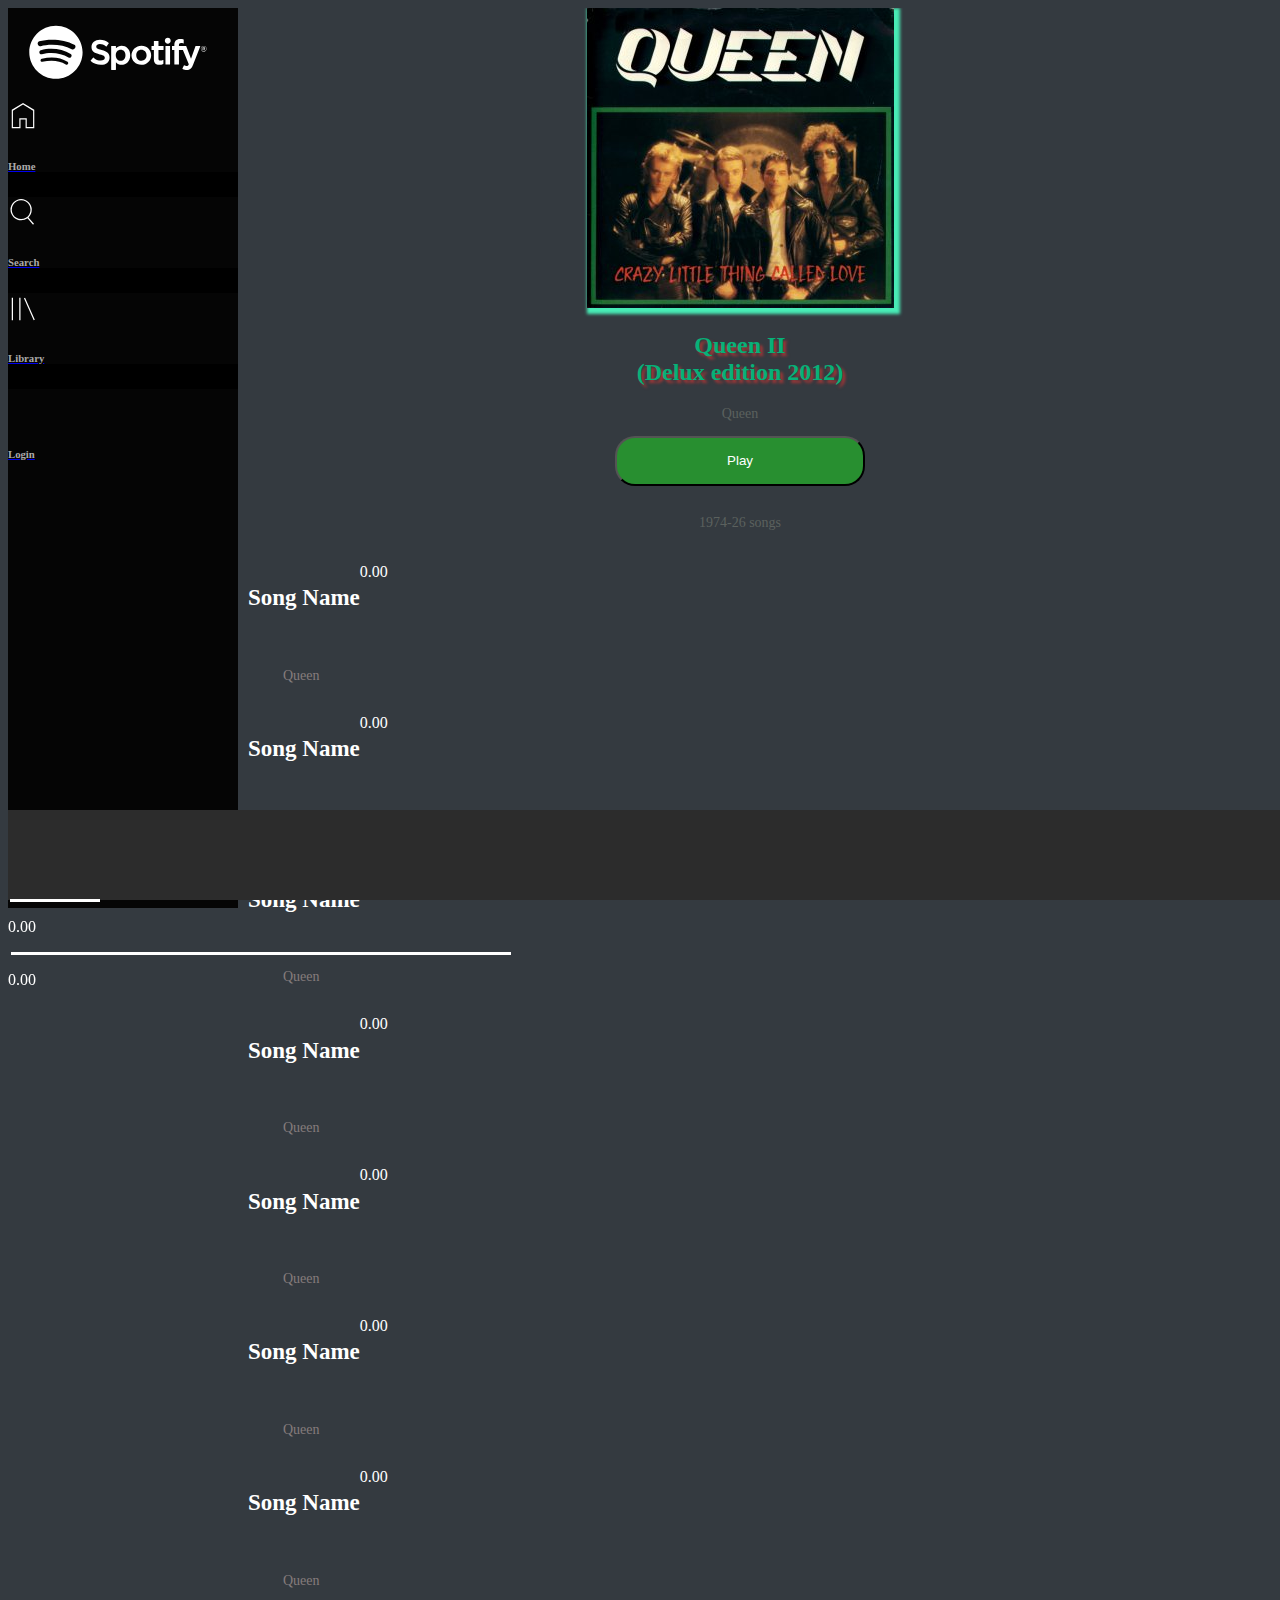
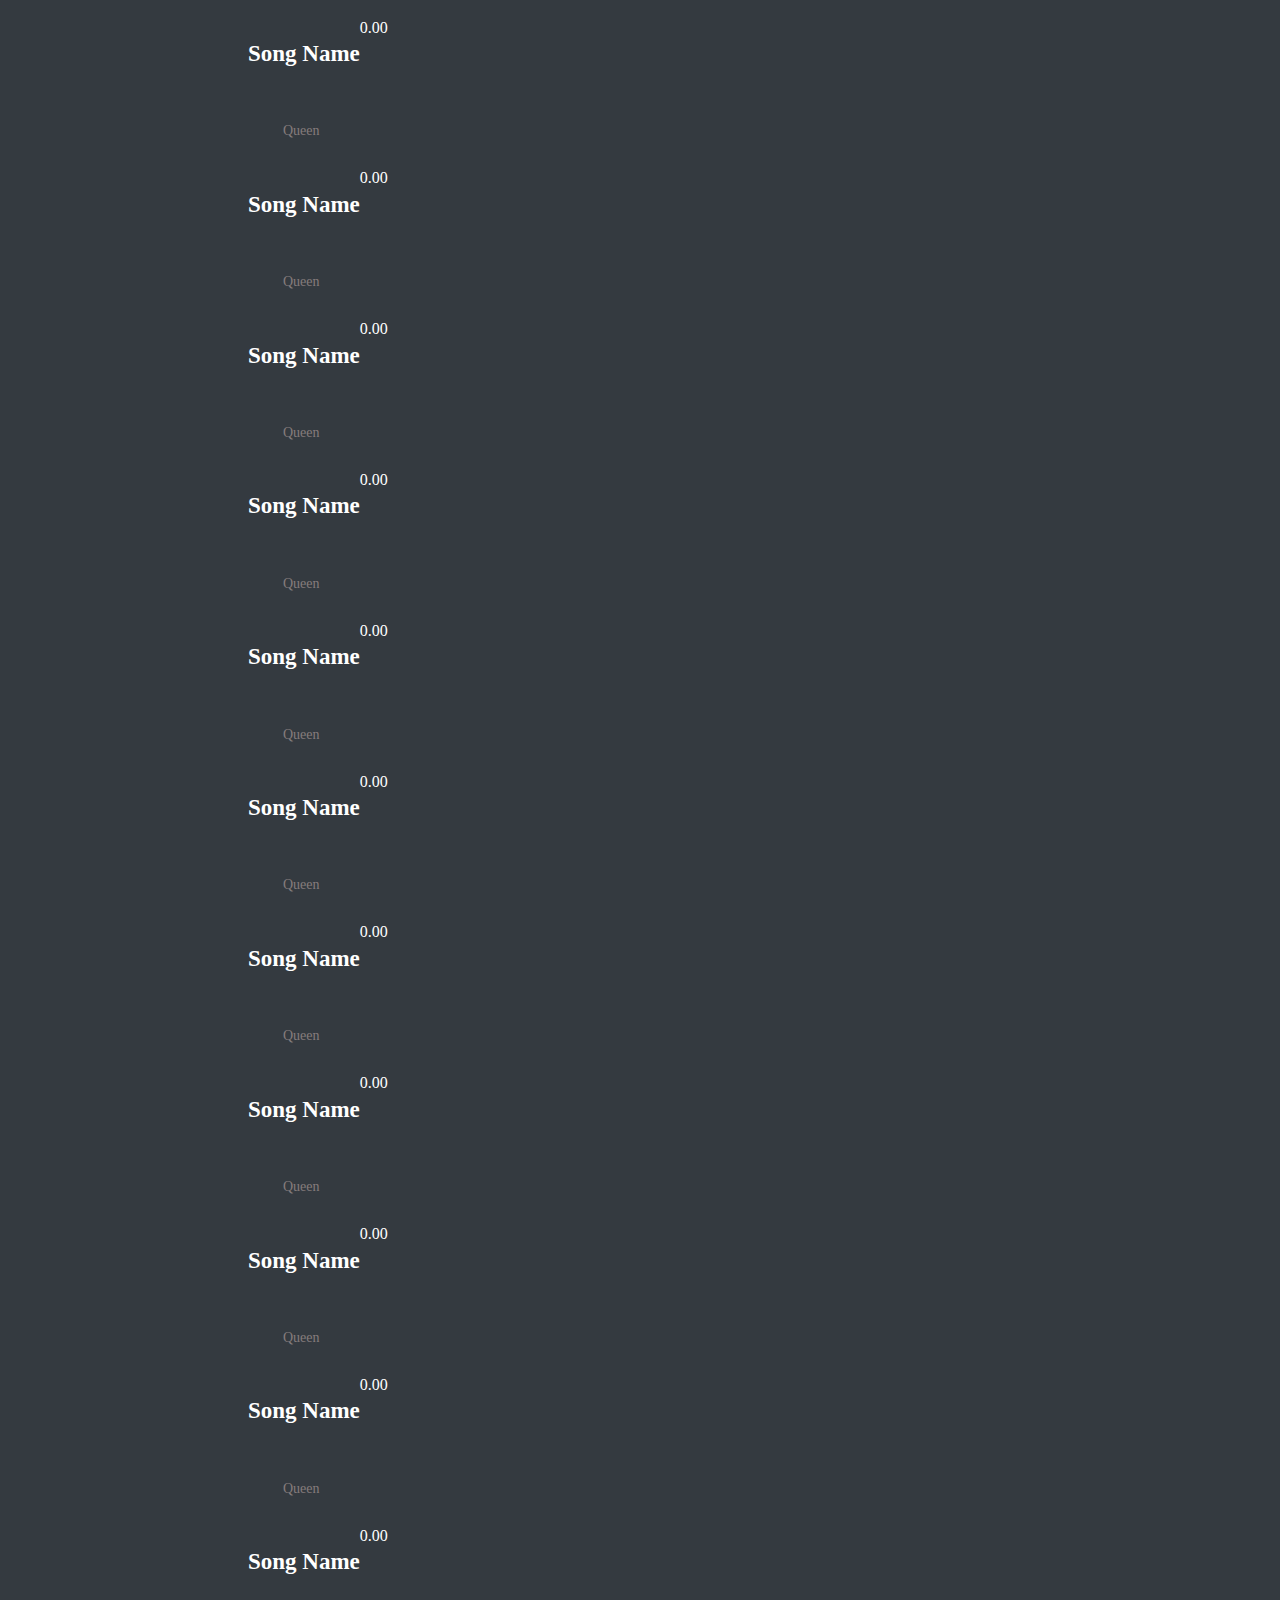
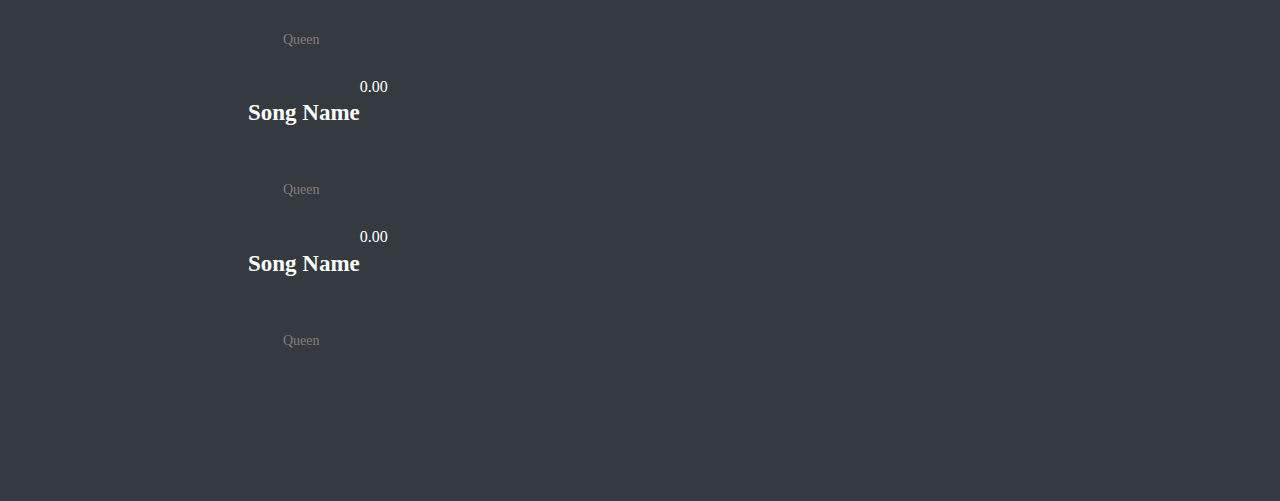
==== commit 6f0fb180: "Update album.html" ====
--- a/album.html
+++ b/album.html
@@ -94,7 +94,7 @@
 
 			<!--mainPage-->
 
-			<div class="container" style="margin-left: 200px">
+			<div class="container-fluid" style="margin-left: 200px">
 				<div class="row row-cols-sm-1 row-cols-md-1 row-cols-lg-2 mt-4 ml-5">
 					<div class="col">
 						<div class="fixed">
@@ -114,171 +114,170 @@
 						</div>
 					</div>
 					<div class="col">
-						<div class="mastersongList">
-							<div class="songList">
 								<ul class="albumSongs">
 									<li>
 										<div class="music-title">
-											<i class="fas fa-music"></i>
-											<h5>Song Name</h5>
-										</div>
-										<p class="queen">Queen</p>
-										<p class="mins">0.00</p>
-									</li>
-									<li>
-										<div class="music-title">
-											<i class="fas fa-music"></i>
-											<h5>Song Name</h5>
-										</div>
-										<p class="queen">Queen</p>
-										<p class="mins">0.00</p>
-									</li>
-									<li>
-										<div class="music-title">
-											<i class="fas fa-music"></i>
-											<h5>Song Name</h5>
-										</div>
-										<p class="queen">Queen</p>
-										<p class="mins">0.00</p>
-									</li>
-									<li>
-										<div class="music-title">
-											<i class="fas fa-music"></i>
-											<h5>Song Name</h5>
-										</div>
-										<p class="queen">Queen</p>
-										<p class="mins">0.00</p>
-									</li>
-									<li>
-										<div class="music-title">
-											<i class="fas fa-music"></i>
-											<h5>Song Name</h5>
-										</div>
-										<p class="queen">Queen</p>
-										<p class="mins">0.00</p>
-									</li>
-									<li>
-										<div class="music-title">
-											<i class="fas fa-music"></i>
-											<h5>Song Name</h5>
-										</div>
-										<p class="queen">Queen</p>
-										<p class="mins">0.00</p>
-									</li>
-									<li>
-										<div class="music-title">
-											<i class="fas fa-music"></i>
-											<h5>Song Name</h5>
-										</div>
-										<p class="queen">Queen</p>
-										<p class="mins">0.00</p>
-									</li>
-									<li>
-										<div class="music-title">
-											<i class="fas fa-music"></i>
-											<h5>Song Name</h5>
-										</div>
-										<p class="queen">Queen</p>
-										<p class="mins">0.00</p>
-									</li>
-									<li>
-										<div class="music-title">
-											<i class="fas fa-music"></i>
-											<h5>Song Name</h5>
-										</div>
-										<p class="queen">Queen</p>
-										<p class="mins">0.00</p>
-									</li>
-									<li>
-										<div class="music-title">
-											<i class="fas fa-music"></i>
-											<h5>Song Name</h5>
-										</div>
-										<p class="queen">Queen</p>
-										<p class="mins">0.00</p>
-									</li>
-									<li>
-										<div class="music-title">
-											<i class="fas fa-music"></i>
-											<h5>Song Name</h5>
-										</div>
-										<p class="queen">Queen</p>
-										<p class="mins">0.00</p>
-									</li>
-									<li>
-										<div class="music-title">
-											<i class="fas fa-music"></i>
-											<h5>Song Name</h5>
-										</div>
-										<p class="queen">Queen</p>
-										<p class="mins">0.00</p>
-									</li>
-									<li>
-										<div class="music-title">
-											<i class="fas fa-music"></i>
-											<h5>Song Name</h5>
-										</div>
-										<p class="queen">Queen</p>
-										<p class="mins">0.00</p>
-									</li>
-									<li>
-										<div class="music-title">
-											<i class="fas fa-music"></i>
-											<h5>Song Name</h5>
-										</div>
-										<p class="queen">Queen</p>
-										<p class="mins">0.00</p>
-									</li>
-									<li>
-										<div class="music-title">
-											<i class="fas fa-music"></i>
-											<h5>Song Name</h5>
-										</div>
-										<p class="queen">Queen</p>
-										<p class="mins">0.00</p>
-									</li>
-									<li>
-										<div class="music-title">
-											<i class="fas fa-music"></i>
-											<h5>Song Name</h5>
-										</div>
-										<p class="queen">Queen</p>
-										<p class="mins">0.00</p>
-									</li>
-									<li>
-										<div class="music-title">
-											<i class="fas fa-music"></i>
-											<h5>Song Name</h5>
-										</div>
-										<p class="queen">Queen</p>
-										<p class="mins">0.00</p>
-									</li>
-									<li>
-										<div class="music-title">
-											<i class="fas fa-music"></i>
-											<h5>Song Name</h5>
-										</div>
-										<p class="queen">Queen</p>
-										<p class="mins">0.00</p>
-									</li>
-									<li>
-										<div class="music-title">
-											<i class="fas fa-music"></i>
-											<h5>Song Name</h5>
-										</div>
-										<p class="queen">Queen</p>
-										<p class="mins">0.00</p>
-									</li>
-									<li>
-										<div class="music-title">
-											<i class="fas fa-music"></i>
-											<h5>Song Name</h5>
+											<i class="fas fa-music icons"></i>
+											<h5>Song Name</h5>
+											<p class="mins">0.00</p>
+										</div>
+										<p class="queen">Queen</p>
+									</li>
+									<li>
+										<div class="music-title">
+											<i class="fas fa-music icons"></i>
+											<h5>Song Name</h5>
+											<p class="mins">0.00</p>
+										</div>
+										<p class="queen">Queen</p>
+									</li>
+									<li>
+										<div class="music-title">
+											<i class="fas fa-music icons"></i>
+											<h5>Song Name</h5>
+											<p class="mins">0.00</p>
+										</div>
+										<p class="queen">Queen</p>
+									</li>
+									<li>
+										<div class="music-title">
+											<i class="fas fa-music icons"></i>
+											<h5>Song Name</h5>
+											<p class="mins">0.00</p>
+										</div>
+										<p class="queen">Queen</p>
+									</li>
+									<li>
+										<div class="music-title">
+											<i class="fas fa-music icons"></i>
+											<h5>Song Name</h5>
+											<p class="mins">0.00</p>
+										</div>
+										<p class="queen">Queen</p>
+									</li>
+									<li>
+										<div class="music-title">
+											<i class="fas fa-music icons"></i>
+											<h5>Song Name</h5>
+											<p class="mins">0.00</p>
+										</div>
+										<p class="queen">Queen</p>
+									</li>
+									<li>
+										<div class="music-title">
+											<i class="fas fa-music icons"></i>
+											<h5>Song Name</h5>
+											<p class="mins">0.00</p>
+										</div>
+										<p class="queen">Queen</p>
+									</li>
+									<li>
+										<div class="music-title">
+											<i class="fas fa-music icons"></i>
+											<h5>Song Name</h5>
+											<p class="mins">0.00</p>
+										</div>
+										<p class="queen">Queen</p>
+									</li>
+									<li>
+										<div class="music-title">
+											<i class="fas fa-music icons"></i>
+											<h5>Song Name</h5>
+											<p class="mins">0.00</p>
+										</div>
+										<p class="queen">Queen</p>
+									</li>
+									<li>
+										<div class="music-title">
+											<i class="fas fa-music icons"></i>
+											<h5>Song Name</h5>
+											<p class="mins">0.00</p>
+										</div>
+										<p class="queen">Queen</p>
+									</li>
+									<li>
+										<div class="music-title">
+											<i class="fas fa-music icons"></i>
+											<h5>Song Name</h5>
+											<p class="mins">0.00</p>
+										</div>
+										<p class="queen">Queen</p>
+									</li>
+									<li>
+										<div class="music-title">
+											<i class="fas fa-music icons"></i>
+											<h5>Song Name</h5>
+											<p class="mins">0.00</p>
+										</div>
+										<p class="queen">Queen</p>
+									</li>
+									<li>
+										<div class="music-title">
+											<i class="fas fa-music icons"></i>
+											<h5>Song Name</h5>
+											<p class="mins">0.00</p>
+										</div>
+										<p class="queen">Queen</p>
+									</li>
+									<li>
+										<div class="music-title">
+											<i class="fas fa-music icons"></i>
+											<h5>Song Name</h5>
+											<p class="mins">0.00</p>
+										</div>
+										<p class="queen">Queen</p>
+									</li>
+									<li>
+										<div class="music-title">
+											<i class="fas fa-music icons"></i>
+											<h5>Song Name</h5>
+											<p class="mins">0.00</p>
+										</div>
+										<p class="queen">Queen</p>
+									</li>
+									<li>
+										<div class="music-title">
+											<i class="fas fa-music icons"></i>
+											<h5>Song Name</h5>
+											<p class="mins">0.00</p>
+										</div>
+										<p class="queen">Queen</p>
+									</li>
+									<li>
+										<div class="music-title">
+											<i class="fas fa-music icons"></i>
+											<h5>Song Name</h5>
+											<p class="mins">0.00</p>
+										</div>
+										<p class="queen">Queen</p>
+									</li>
+									<li>
+										<div class="music-title">
+											<i class="fas fa-music icons"></i>
+											<h5>Song Name</h5>
+											<p class="mins">0.00</p>
+										</div>
+										<p class="queen">Queen</p>
+									</li>
+									<li>
+										<div class="music-title">
+											<i class="fas fa-music icons"></i>
+											<h5>Song Name</h5>
+											<p class="mins">0.00</p>
+										</div>
+										<p class="queen">Queen</p>
+									</li>
+									<li>
+										<div class="music-title">
+											<i class="fas fa-music icons"></i>
+											<h5>Song Name</h5>
+											<p class="mins">0.00</p>
 										</div>
 										<p class="queen">Queen</p>
 									</li>
 								</ul>
-							</div>
-						</div>
+							
+						
 					</div>
 				</div>
 			</div>
